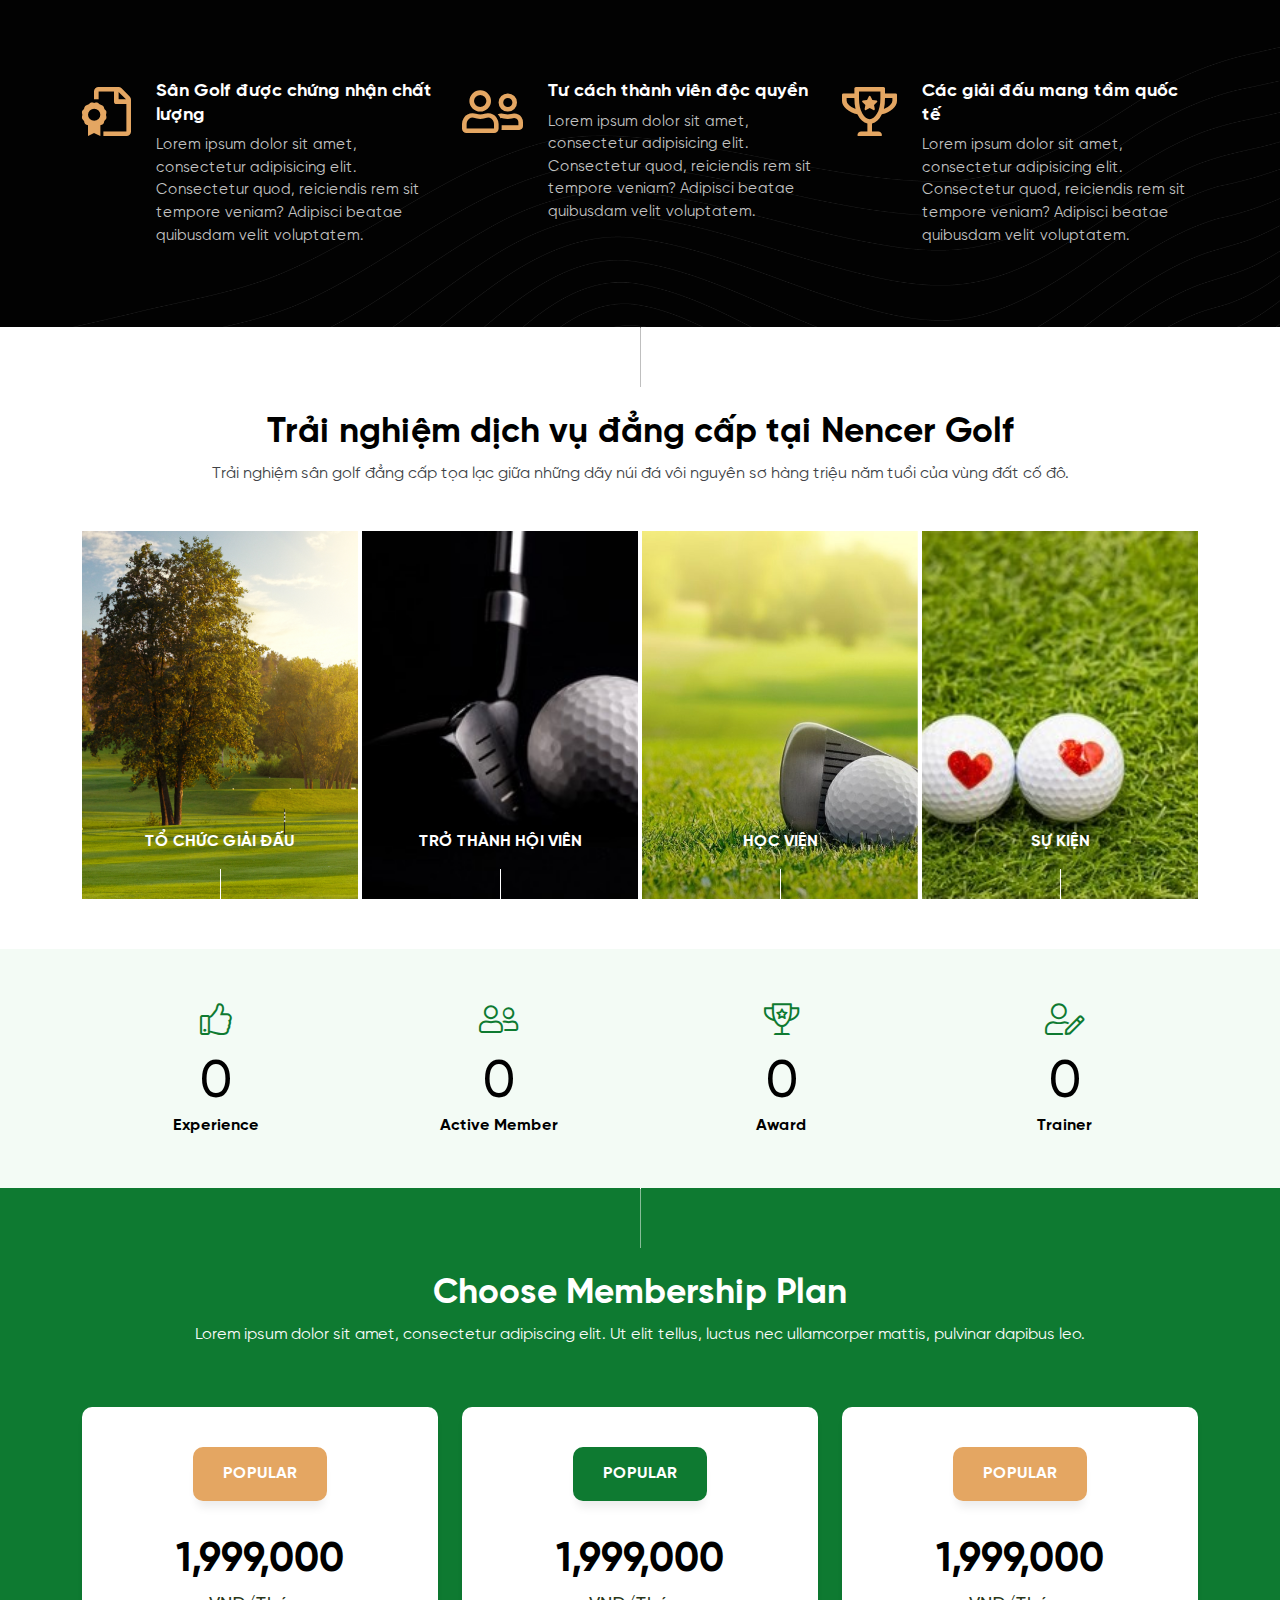
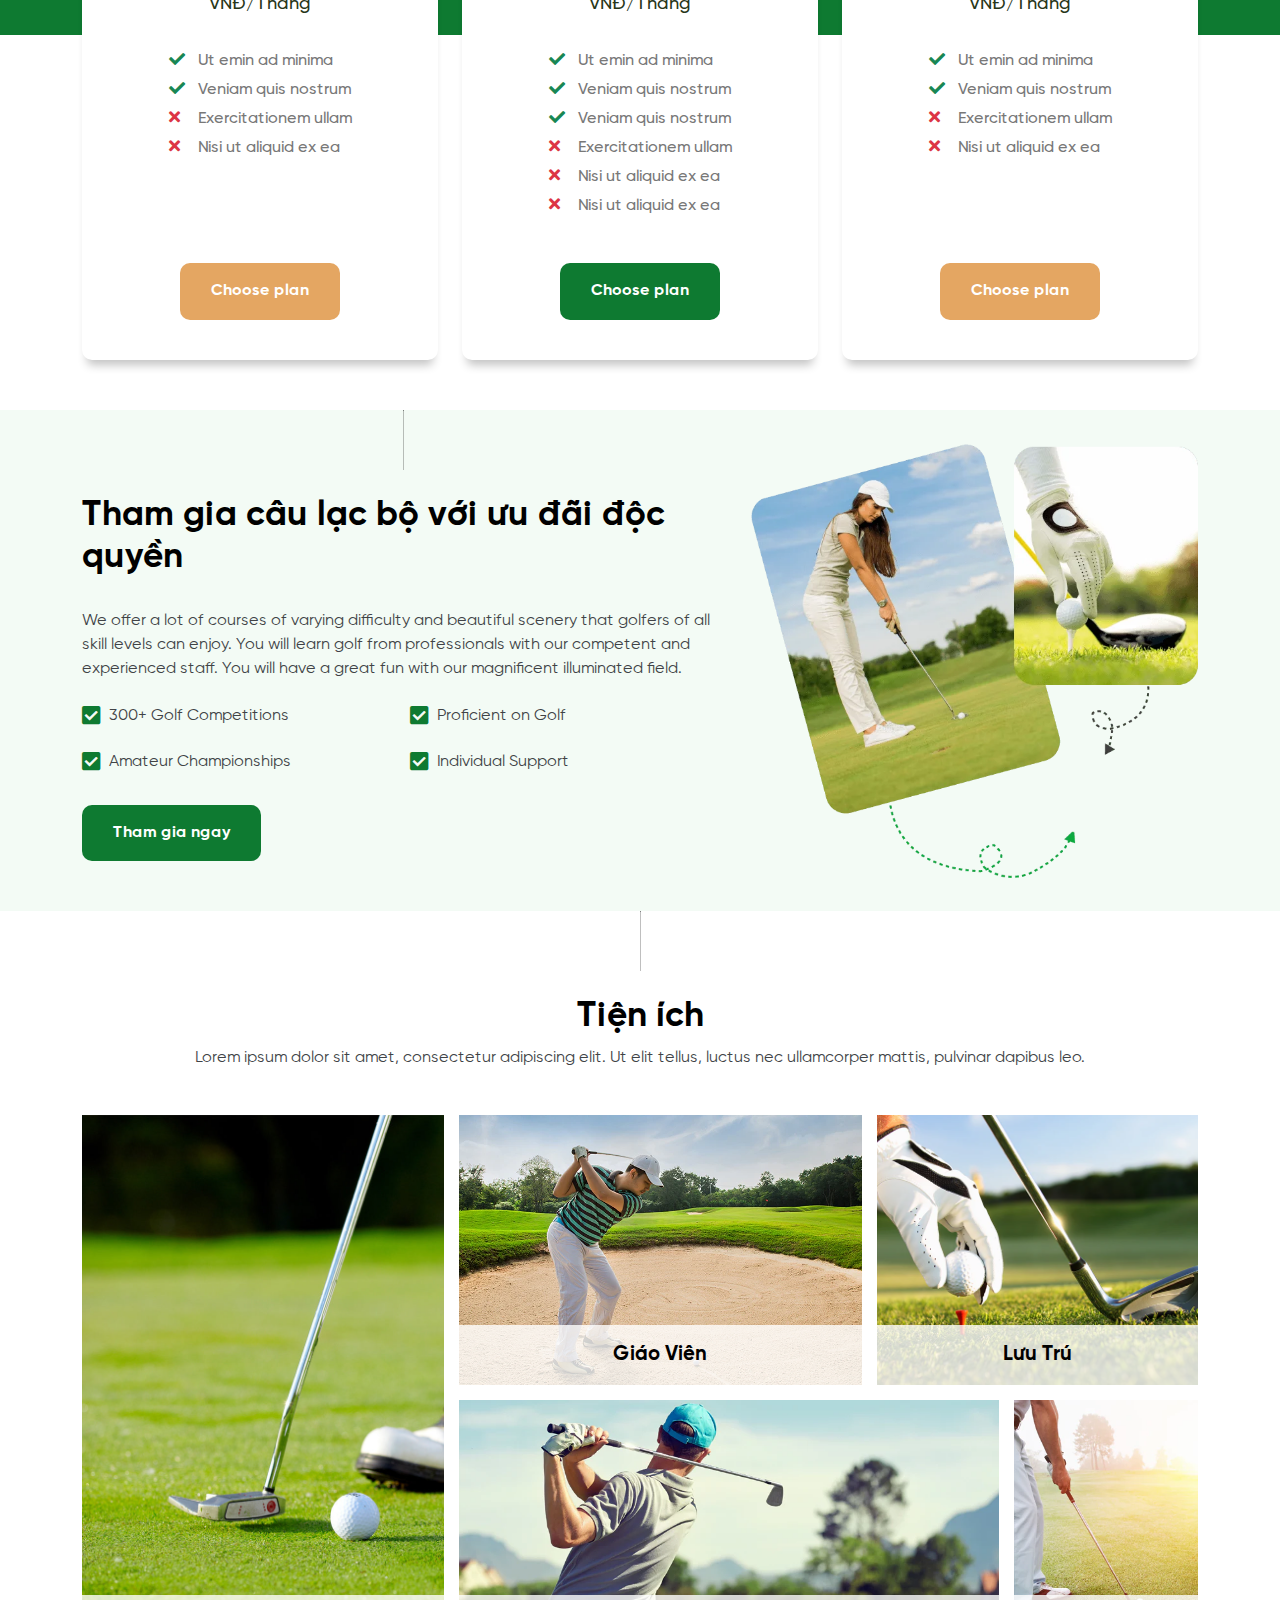
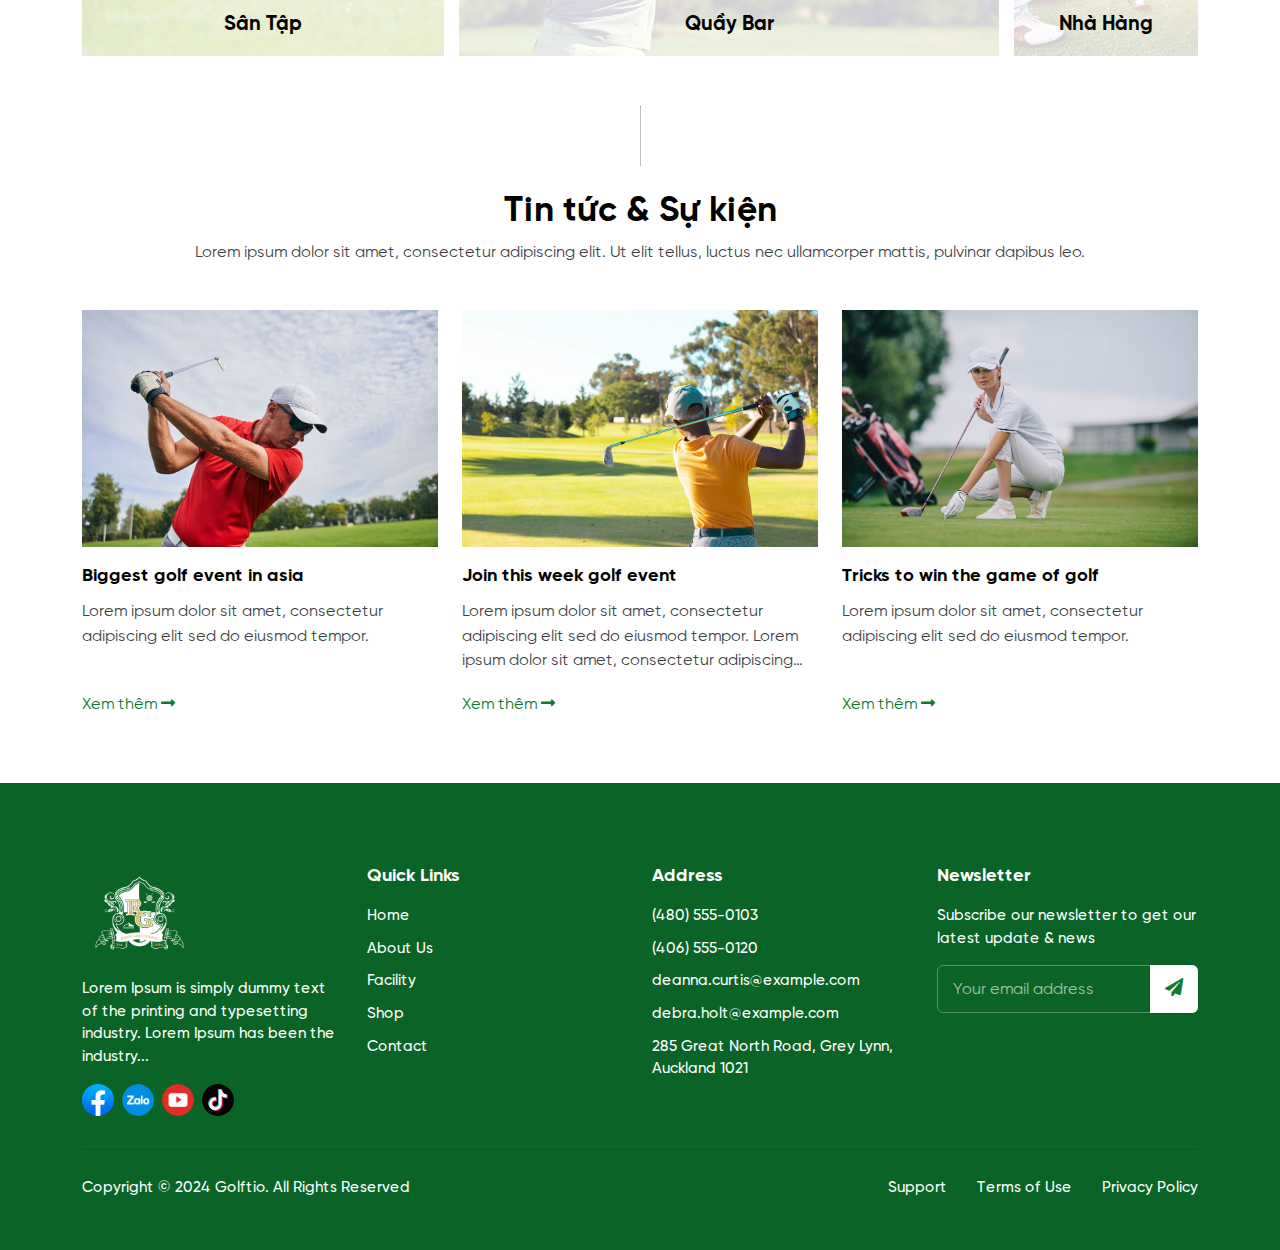
==== index.html @ 0a79659a "Update" ====
<!DOCTYPE html>
<html lang="vi">
<head>
    <meta charset="UTF-8">
    <meta name="viewport"
          content="width=device-width, user-scalable=no, initial-scale=1.0, maximum-scale=1.0, minimum-scale=1.0">

    <title>Template Golf</title>
    <meta name="description" content="Template Golf">
    <meta name="author" content="">

    <meta property="og:title" content="Template Golf">
    <meta property="og:type" content="website">
    <meta property="og:url" content="">
    <meta property="og:description" content="Template Golf">
    <meta property="og:image" content="./assets/images/logo.png">

    <link rel="preconnect" href="https://fonts.googleapis.com">
    <link rel="preconnect" href="https://fonts.gstatic.com" crossorigin>
    <link href="https://fonts.googleapis.com/css2?family=Nunito:ital,wght@0,200..1000;1,200..1000&display=swap"
          rel="stylesheet">

    <link rel="icon" href="./assets/images/favicon.png">
    <link rel="apple-touch-icon" href="./assets/images/favicon.png">
    <link rel="stylesheet" href="./assets/plugins/bootstrap/css/bootstrap.min.css">
    <link rel="stylesheet" href="./assets/plugins/swiper/swiper-bundle.min.css">
    <link rel="stylesheet" href="./assets/plugins/fancybox/fancybox.min.css">
    <link rel="stylesheet" href="./assets/fonts/fontawesome/css/all.min.css">
    <link rel="stylesheet" href="./assets/css/base.css">
    <link rel="stylesheet" href="./assets/css/style.css">
    <link rel="stylesheet" href="./assets/css/responsive.css">

    <style>
        :root {
            --primary-color: #0e7a31;
            --primary-hover: #0b6427;
            --primary-rgb: 14, 122, 49;
            --secondary-color: #E4A662;
            --secondary-hover: #c28440;
            --secondary-rgb: 228, 166, 98;
        }
    </style>
</head>
<body>

<div id="header" class="header">
    <div class="header-top">
    </div>
    <div class="header-overlay" id="header-overlay"></div>
</div>

<div id="main" class="main">
    <div class="section-box position-relative pseudo">
        <div class="container">
            <div class="row g-4 row-cols-lg-3 row-cols-1 row-col-sm-2 justify-content-center">
                <div class="col">
                    <div class="box-item">
                        <div class="box-icon">
                            <i class="far fa-file-certificate"></i>
                        </div>
                        <div class="box-content">
                            <div class="box-title">
                                Sân Golf được chứng nhận chất lượng
                            </div>
                            <div class="box-desc">
                                Lorem ipsum dolor sit amet, consectetur adipisicing elit. Consectetur quod, reiciendis
                                rem sit tempore veniam? Adipisci beatae quibusdam velit voluptatem.
                            </div>
                        </div>
                    </div>
                </div>
                <div class="col">
                    <div class="box-item">
                        <div class="box-icon">
                            <i class="far fa-user-friends"></i>
                        </div>
                        <div class="box-content">
                            <div class="box-title">
                                Tư cách thành viên độc quyền
                            </div>
                            <div class="box-desc">
                                Lorem ipsum dolor sit amet, consectetur adipisicing elit. Consectetur quod, reiciendis
                                rem sit tempore veniam? Adipisci beatae quibusdam velit voluptatem.
                            </div>
                        </div>
                    </div>
                </div>
                <div class="col">
                    <div class="box-item">
                        <div class="box-icon">
                            <i class="far fa-trophy-alt"></i>
                        </div>
                        <div class="box-content">
                            <div class="box-title">
                                Các giải đấu mang tầm quốc tế
                            </div>
                            <div class="box-desc">
                                Lorem ipsum dolor sit amet, consectetur adipisicing elit. Consectetur quod, reiciendis
                                rem sit tempore veniam? Adipisci beatae quibusdam velit voluptatem.
                            </div>
                        </div>
                    </div>
                </div>
            </div>
        </div>
    </div>
    <div class="section-gap section-service">
        <div class="container">
            <div class="section-heading">
                <div class="heading-title">
                    Trải nghiệm dịch vụ đẳng cấp tại Nencer Golf
                </div>
                <div class="heading-desc">
                    Trải nghiệm sân golf đẳng cấp tọa lạc giữa những dãy núi đá vôi nguyên sơ hàng triệu năm tuổi của
                    vùng đất cố đô.
                </div>
            </div>
            <div class="row row-cols-lg-4 g-1">
                <div class="col">
                    <div class="service-box">
                        <div class="ratio ratio-3x4">
                            <div class="service-bg">
                                <img src="./assets/images/service/service-1.png"
                                     class="img-fluid w-100 h-100 object-fit-cover" alt="">
                                <div class="service-title">
                                    TỔ CHỨC GIẢI ĐẤU
                                </div>
                            </div>
                            <div class="service-overlay">
                                <div class="service-title">
                                    TỔ CHỨC GIẢI ĐẤU
                                </div>
                                <div class="service-desc">
                                    <div class="limit">
                                        Lorem ipsum dolor sit amet, consectetur adipisicing elit, sed do eiusmod tempor
                                        incididunt ut labore et dolore magna aliqua. Ut enim ad minim veniam, quis
                                        nostrud
                                        exercitation ullamco laboris nisi ut aliquip Lorem ipsum dolor sit amet,
                                        consectetur
                                        adipisicing elit, sed do eiusmod tempor incididunt ut labore et dolore magna
                                        aliqua.
                                        Ut enim ad minim veniam, quis nostrud exercitation ullamco laboris nisi ut
                                        aliquip
                                    </div>
                                </div>
                                <div class="service-more">
                                    Xem thêm <i class="fal fa-angle-right"></i>
                                </div>
                            </div>
                            <a href="" class="stretched-link"></a>
                        </div>
                    </div>
                </div>
                <div class="col">
                    <div class="service-box">
                        <div class="ratio ratio-3x4">
                            <div class="service-bg">
                                <img src="./assets/images/service/service-2.jpeg"
                                     class="img-fluid w-100 h-100 object-fit-cover" alt="">
                                <div class="service-title">
                                    TRỞ THÀNH HỘI VIÊN
                                </div>
                            </div>
                            <div class="service-overlay">
                                <div class="service-title">
                                    TỔ CHỨC GIẢI ĐẤU
                                </div>
                                <div class="service-desc">
                                    <div class="limit">
                                        Lorem ipsum dolor sit amet, consectetur adipisicing elit, sed do eiusmod tempor
                                        incididunt ut labore et dolore magna aliqua. Ut enim ad minim veniam, quis
                                        nostrud
                                        exercitation ullamco laboris nisi ut aliquip Lorem ipsum dolor sit amet,
                                        consectetur
                                        adipisicing elit, sed do eiusmod tempor incididunt ut labore et dolore magna
                                        aliqua.
                                        Ut enim ad minim veniam, quis nostrud exercitation ullamco laboris nisi ut
                                        aliquip
                                    </div>
                                </div>
                                <div class="service-more">
                                    Xem thêm <i class="fal fa-angle-right"></i>
                                </div>
                            </div>
                            <a href="" class="stretched-link"></a>
                        </div>
                    </div>
                </div>
                <div class="col">
                    <div class="service-box">
                        <div class="ratio ratio-3x4">
                            <div class="service-bg">
                                <img src="./assets/images/service/service-3.png"
                                     class="img-fluid w-100 h-100 object-fit-cover" alt="">
                                <div class="service-title">
                                    HỌC VIỆN
                                </div>
                            </div>
                            <div class="service-overlay">
                                <div class="service-title">
                                    TỔ CHỨC GIẢI ĐẤU
                                </div>
                                <div class="service-desc">
                                    <div class="limit">
                                        Lorem ipsum dolor sit amet, consectetur adipisicing elit, sed do eiusmod tempor
                                        incididunt ut labore et dolore magna aliqua. Ut enim ad minim veniam, quis
                                        nostrud
                                        exercitation ullamco laboris nisi ut aliquip Lorem ipsum dolor sit amet,
                                        consectetur
                                        adipisicing elit, sed do eiusmod tempor incididunt ut labore et dolore magna
                                        aliqua.
                                        Ut enim ad minim veniam, quis nostrud exercitation ullamco laboris nisi ut
                                        aliquip
                                    </div>
                                </div>
                                <div class="service-more">
                                    Xem thêm <i class="fal fa-angle-right"></i>
                                </div>
                            </div>
                            <a href="" class="stretched-link"></a>
                        </div>
                    </div>
                </div>
                <div class="col">
                    <div class="service-box">
                        <div class="ratio ratio-3x4">
                            <div class="service-bg">
                                <img src="./assets/images/service/service-4.jpeg"
                                     class="img-fluid w-100 h-100 object-fit-cover" alt="">
                                <div class="service-title">
                                    SỰ KIỆN
                                </div>
                            </div>
                            <div class="service-overlay">
                                <div class="service-title">
                                    TỔ CHỨC GIẢI ĐẤU
                                </div>
                                <div class="service-desc">
                                    <div class="limit">
                                        Lorem ipsum dolor sit amet, consectetur adipisicing elit, sed do eiusmod tempor
                                        incididunt ut labore et dolore magna aliqua. Ut enim ad minim veniam, quis
                                        nostrud
                                        exercitation ullamco laboris nisi ut aliquip Lorem ipsum dolor sit amet,
                                        consectetur
                                        adipisicing elit, sed do eiusmod tempor incididunt ut labore et dolore magna
                                        aliqua.
                                        Ut enim ad minim veniam, quis nostrud exercitation ullamco laboris nisi ut
                                        aliquip
                                    </div>
                                </div>
                                <div class="service-more">
                                    Xem thêm <i class="fal fa-angle-right"></i>
                                </div>
                            </div>
                            <a href="" class="stretched-link"></a>
                        </div>
                    </div>
                </div>
            </div>
        </div>
    </div>
    <div class="section-counter" id="handleCounter">
        <div class="container">
            <div class="row g-3 row-cols-lg-4">
                <div class="col">
                    <div class="counter-item">
                        <div class="counter-icon">
                            <i class="fal fa-thumbs-up"></i>
                        </div>
                        <div class="counter-number handleCounterItem" data-decor="" data-value="32">
                            0
                        </div>
                        <div class="counter-title">
                            Experience
                        </div>
                    </div>
                </div>
                <div class="col">
                    <div class="counter-item">
                        <div class="counter-icon">
                            <i class="fal fa-user-friends"></i>
                        </div>
                        <div class="counter-number handleCounterItem" data-decor="+" data-value="100">
                            0
                        </div>
                        <div class="counter-title">
                            Active Member
                        </div>
                    </div>
                </div>
                <div class="col">
                    <div class="counter-item">
                        <div class="counter-icon">
                            <i class="fal fa-trophy-alt"></i>
                        </div>
                        <div class="counter-number handleCounterItem" data-decor="+" data-value="86">
                            0
                        </div>
                        <div class="counter-title">
                            Award
                        </div>
                    </div>
                </div>
                <div class="col">
                    <div class="counter-item">
                        <div class="counter-icon">
                            <i class="fal fa-user-edit"></i>
                        </div>
                        <div class="counter-number handleCounterItem" data-decor="+" data-value="86">
                            0
                        </div>
                        <div class="counter-title">
                            Trainer
                        </div>
                    </div>
                </div>
            </div>
        </div>
    </div>
    <div class="section-gap section-plan">
        <div class="container">
            <div class="section-heading">
                <div class="heading-title">
                    Choose Membership Plan
                </div>
                <div class="heading-desc">
                    Lorem ipsum dolor sit amet, consectetur adipiscing elit. Ut elit tellus, luctus nec ullamcorper
                    mattis, pulvinar dapibus leo.
                </div>
            </div>
            <div class="section-plan_inner">
                <div class="row g-4 row-cols-lg-3">
                    <div class="col">
                        <div class="plan-item">
                            <a href="" class="plan-type">
                                Popular
                            </a>
                            <div class="plan-price">
                                <div class="plan-price_value">
                                    1,999,000
                                </div>
                                <div class="plan-price_text">VNĐ/Tháng</div>
                            </div>
                            <div class="plan-desc">
                                <ul>
                                    <li>
                                        <i class="fas fa-check" style="color: var(--bs-success)"></i>
                                        Ut emin ad minima

                                    </li>
                                    <li>
                                        <i class="fas fa-check" style="color: var(--bs-success)"></i>
                                        Veniam quis nostrum

                                    </li>
                                    <li>
                                        <i class="fas fa-times" style="color: var(--bs-danger)"></i>
                                        Exercitationem ullam

                                    </li>
                                    <li>
                                        <i class="fas fa-times" style="color: var(--bs-danger)"></i>
                                        Nisi ut aliquid ex ea

                                    </li>
                                </ul>
                            </div>
                            <div class="plan-button">
                                <a href="" class="button-theme button-theme_secondary button-theme_large">
                                    Choose plan
                                </a>
                            </div>
                        </div>
                    </div>
                    <div class="col">
                        <div class="plan-item plan-item_active">
                            <a href="" class="plan-type">
                                Popular
                            </a>
                            <div class="plan-price">
                                <div class="plan-price_value">
                                    1,999,000
                                </div>
                                <div class="plan-price_text">VNĐ/Tháng</div>
                            </div>
                            <div class="plan-desc">
                                <ul>
                                    <li>
                                        <i class="fas fa-check" style="color: var(--bs-success)"></i>
                                        Ut emin ad minima

                                    </li>
                                    <li>
                                        <i class="fas fa-check" style="color: var(--bs-success)"></i>
                                        Veniam quis nostrum
                                    </li>
                                    <li>
                                        <i class="fas fa-check" style="color: var(--bs-success)"></i>
                                        Veniam quis nostrum
                                    </li>
                                    <li>
                                        <i class="fas fa-times" style="color: var(--bs-danger)"></i>
                                        Exercitationem ullam
                                    </li>
                                    <li>
                                        <i class="fas fa-times" style="color: var(--bs-danger)"></i>
                                        Nisi ut aliquid ex ea
                                    </li>
                                    <li>
                                        <i class="fas fa-times" style="color: var(--bs-danger)"></i>
                                        Nisi ut aliquid ex ea
                                    </li>
                                </ul>
                            </div>
                            <div class="plan-button">
                                <a href="" class="button-theme button-theme_primary button-theme_large">
                                    Choose plan
                                </a>
                            </div>
                        </div>
                    </div>
                    <div class="col">
                        <div class="plan-item">
                            <a href="" class="plan-type">
                                Popular
                            </a>
                            <div class="plan-price">
                                <div class="plan-price_value">
                                    1,999,000
                                </div>
                                <div class="plan-price_text">VNĐ/Tháng</div>
                            </div>
                            <div class="plan-desc">
                                <ul>
                                    <li>
                                        <i class="fas fa-check" style="color: var(--bs-success)"></i>
                                        Ut emin ad minima

                                    </li>
                                    <li>
                                        <i class="fas fa-check" style="color: var(--bs-success)"></i>
                                        Veniam quis nostrum

                                    </li>
                                    <li>
                                        <i class="fas fa-times" style="color: var(--bs-danger)"></i>
                                        Exercitationem ullam

                                    </li>
                                    <li>
                                        <i class="fas fa-times" style="color: var(--bs-danger)"></i>
                                        Nisi ut aliquid ex ea

                                    </li>
                                </ul>
                            </div>
                            <div class="plan-button">
                                <a href="" class="button-theme button-theme_secondary button-theme_large">
                                    Choose plan
                                </a>
                            </div>
                        </div>
                    </div>
                </div>
            </div>
        </div>
    </div>
    <div class="section-gap section-introduction">
        <div class="container">
            <div class="row">
                <div class="col-lg-7">
                    <div class="section-gap">
                        <div class="section-heading">
                            <div class="heading-title">
                                Tham gia câu lạc bộ với ưu đãi độc quyền
                            </div>
                            <div class="heading-desc">
                                <p>
                                    We offer a lot of courses of varying difficulty and beautiful scenery that golfers
                                    of all skill levels can enjoy. You will learn golf from professionals with our
                                    competent and experienced staff. You will have a great fun with our magnificent
                                    illuminated field.
                                </p>
                                <ul>
                                    <li>
                                        300+ Golf Competitions
                                    </li>
                                    <li>
                                        Proficient on Golf
                                    </li>
                                    <li>
                                        Amateur Championships
                                    </li>
                                    <li>
                                        Individual Support
                                    </li>
                                </ul>
                            </div>
                            <div class="heading-button">
                                <a href="" class="button-theme button-theme_primary button-theme_large">
                                    Tham gia ngay
                                </a>
                            </div>
                        </div>
                    </div>
                </div>
                <div class="col-lg-5 mt-lg-4 align-self-center">
                    <div class="introduction-image pb-4">
                        <img src="./assets/images/introduction-image.webp" class="img-fluid w-100" alt="">
                    </div>
                </div>
            </div>
        </div>
    </div>
    <div class="section-gap section-utilities">
        <div class="container">
            <div class="section-heading">
                <div class="heading-title">
                    Tiện ích
                </div>
                <div class="heading-desc">
                    Lorem ipsum dolor sit amet, consectetur adipiscing elit. Ut elit tellus, luctus nec ullamcorper
                    mattis, pulvinar dapibus leo.
                </div>
            </div>
            <div class="utilities-grid">
                <div class="utilities-item">
                    <img src="./assets/images/utilities/utilities-1.jpg"
                         class="w-100 h-100 object-fit-cover transition-default"
                         alt="">
                    <div class="utilities-title">
                        Sân Tập
                    </div>
                    <a href="" class="stretched-link"></a>
                </div>
                <div class="utilities-item">
                    <img src="./assets/images/utilities/utilities-2.webp"
                         class="w-100 h-100 object-fit-cover transition-default"
                         alt="">
                    <div class="utilities-title">
                        Giáo Viên
                    </div>
                    <a href="" class="stretched-link"></a>
                </div>
                <div class="utilities-item">
                    <img src="./assets/images/utilities/utilities-3.webp"
                         class="w-100 h-100 object-fit-cover transition-default"
                         alt="">
                    <div class="utilities-title">
                        Lưu Trú
                    </div>
                    <a href="" class="stretched-link"></a>
                </div>
                <div class="utilities-item">
                    <img src="./assets/images/utilities/utilities-4.webp"
                         class="w-100 h-100 object-fit-cover transition-default"
                         alt="">
                    <div class="utilities-title">
                        Quầy Bar
                    </div>
                    <a href="" class="stretched-link"></a>
                </div>
                <div class="utilities-item">
                    <img src="./assets/images/utilities/utilities-5.webp"
                         class="w-100 h-100 object-fit-cover transition-default"
                         alt="">
                    <div class="utilities-title">
                        Nhà Hàng
                    </div>
                    <a href="" class="stretched-link"></a>
                </div>
            </div>
        </div>
    </div>
    <div class="section-gap section-articles">
        <div class="container">
            <div class="section-heading">
                <div class="heading-title">
                    Tin tức & Sự kiện
                </div>
                <div class="heading-desc">
                    Lorem ipsum dolor sit amet, consectetur adipiscing elit. Ut elit tellus, luctus nec ullamcorper
                    mattis, pulvinar dapibus leo.
                </div>
            </div>
            <div class="row row-cols-lg-3 g-4">
                <div class="col">
                    <div class="article-card card border-0 rounded-0 bg-white">
                        <div class="card-header p-0 bg-white rounded-0 border-0 position-relative">
                            <div class="ratio ratio-3x2">
                                <img src="./assets/images/articles/articles-1.jpg" class="img-fluid transition-default"
                                     alt="">
                            </div>
                            <a href="" class="stretched-link"></a>
                        </div>
                        <div class="card-body px-0">
                            <div class="card-title">
                                <a href="" class="limit">
                                    Biggest golf event in asia
                                </a>
                            </div>
                            <div class="card-desc limit">
                                Lorem ipsum dolor sit amet, consectetur adipiscing elit sed do eiusmod tempor.
                            </div>
                            <div class="card-link">
                                <a href="">
                                    Xem thêm <i class="fas fa-long-arrow-alt-right"></i>
                                </a>
                            </div>
                        </div>
                    </div>
                </div>
                <div class="col">
                    <div class="article-card card border-0 rounded-0 bg-white">
                        <div class="card-header p-0 bg-white rounded-0 border-0 position-relative">
                            <div class="ratio ratio-3x2">
                                <img src="./assets/images/articles/articles-2.jpg" class="img-fluid transition-default"
                                     alt="">
                            </div>
                            <a href="" class="stretched-link"></a>
                        </div>
                        <div class="card-body px-0">
                            <div class="card-title">
                                <a href="" class="limit">
                                    Join this week golf event
                                </a>
                            </div>
                            <div class="card-desc limit">
                                Lorem ipsum dolor sit amet, consectetur adipiscing elit sed do eiusmod tempor.
                                Lorem ipsum dolor sit amet, consectetur adipiscing elit sed do eiusmod tempor.
                                Lorem ipsum dolor sit amet, consectetur adipiscing elit sed do eiusmod tempor.
                            </div>
                            <div class="card-link">
                                <a href="">
                                    Xem thêm <i class="fas fa-long-arrow-alt-right"></i>
                                </a>
                            </div>
                        </div>
                    </div>
                </div>
                <div class="col">
                    <div class="article-card card border-0 rounded-0 bg-white">
                        <div class="card-header p-0 bg-white rounded-0 border-0 position-relative">
                            <div class="ratio ratio-3x2">
                                <img src="./assets/images/articles/articles-3.jpg" class="img-fluid transition-default"
                                     alt="">
                            </div>
                            <a href="" class="stretched-link"></a>
                        </div>
                        <div class="card-body px-0">
                            <div class="card-title">
                                <a href="" class="limit">
                                    Tricks to win the game of golf
                                </a>
                            </div>
                            <div class="card-desc limit">
                                Lorem ipsum dolor sit amet, consectetur adipiscing elit sed do eiusmod tempor.
                            </div>
                            <div class="card-link">
                                <a href="">
                                    Xem thêm <i class="fas fa-long-arrow-alt-right"></i>
                                </a>
                            </div>
                        </div>
                    </div>
                </div>
            </div>
        </div>
    </div>
</div>

<footer id="footer" class="footer">
    <div class="container">
        <div class="footer-top">
            <div class="row g-4">
                <div class="col-lg-3">
                    <div class="footer-item">
                        <div class="footer-logo">
                            <a href="" class="d-inline-flex align-middle">
                                <img src="./assets/images/logo.png" height="100" class="mw-100" alt="">
                            </a>
                        </div>
                        <div class="footer-text">
                            Lorem Ipsum is simply dummy text of the printing and typesetting industry. Lorem Ipsum has
                            been the industry...
                        </div>
                        <div class="footer-social">
                            <a href="" class="footer-social_item">
                                <img src="./assets/images/social/facebook.png" class="rounded-circle img-fluid" alt="">
                            </a>
                            <a href="" class="footer-social_item">
                                <img src="./assets/images/social/zalo.png" class="rounded-circle img-fluid" alt="">
                            </a>
                            <a href="" class="footer-social_item">
                                <img src="./assets/images/social/youtube.png" class="rounded-circle img-fluid" alt="">
                            </a>
                            <a href="" class="footer-social_item">
                                <img src="./assets/images/social/tiktok.png" class="rounded-circle img-fluid" alt="">
                            </a>
                        </div>
                    </div>
                </div>
                <div class="col-lg-3">
                    <div class="footer-item">
                        <div class="footer-title">
                            Quick Links
                        </div>
                        <div class="footer-link">
                            <a href="" class="footer-link_item d-inline-flex align-middle">
                                Home
                            </a>
                            <a href="" class="footer-link_item d-inline-flex align-middle">
                                About Us
                            </a>
                            <a href="" class="footer-link_item d-inline-flex align-middle">
                                Facility
                            </a>
                            <a href="" class="footer-link_item d-inline-flex align-middle">
                                Shop
                            </a>
                            <a href="" class="footer-link_item d-inline-flex align-middle">
                                Contact
                            </a>
                        </div>
                    </div>
                </div>
                <div class="col-lg-3">
                    <div class="footer-item">
                        <div class="footer-title">
                            Address
                        </div>
                        <div class="footer-link">
                            <a href="" class="footer-link_item d-inline-flex align-middle">
                                (480) 555-0103
                            </a>
                            <a href="" class="footer-link_item d-inline-flex align-middle">
                                (406) 555-0120
                            </a>
                            <a href="" class="footer-link_item d-inline-flex align-middle">
                                deanna.curtis@example.com
                            </a>
                            <a href="" class="footer-link_item d-inline-flex align-middle">
                                debra.holt@example.com
                            </a>
                            <a href="" class="footer-link_item d-inline-flex align-middle">
                                285 Great North Road, Grey Lynn, Auckland 1021
                            </a>
                        </div>
                    </div>
                </div>
                <div class="col-lg-3">
                    <div class="footer-item">
                        <div class="footer-title">
                            Newsletter
                        </div>
                        <div class="footer-text">
                            Subscribe our newsletter to get our latest update & news
                        </div>
                        <div class="footer-form">
                            <form action="">
                                <div class="footer-form_inner">
                                    <input type="email" placeholder="Your email address" class="form-control">
                                    <button type="submit">
                                        <i class="fas fa-paper-plane"></i>
                                    </button>
                                </div>
                            </form>
                        </div>
                    </div>
                </div>
            </div>
        </div>
        <div class="footer-bottom">
            <div class="row g-4">
                <div class="col-lg-5">
                    <div class="footer-copyright">
                        Copyright © 2024 Golftio. All Rights Reserved
                    </div>
                </div>
                <div class="col-lg-7">
                    <div class="footer-link">
                        <a href="" class="footer-link_item d-inline-flex align-middle">
                            Support
                        </a>
                        <a href="" class="footer-link_item d-inline-flex align-middle">
                            Terms of Use
                        </a>
                        <a href="" class="footer-link_item d-inline-flex align-middle">
                            Privacy Policy
                        </a>
                    </div>
                </div>
            </div>
        </div>
    </div>
</footer>

<script type="text/javascript" src="./assets/plugins/jquery.min.js"></script>
<script type="text/javascript"
        src="./assets/plugins/bootstrap/js/bootstrap.bundle.min.js"></script>
<script type="text/javascript" src="./assets/plugins/swiper/swiper-bundle.min.js"></script>
<script type="text/javascript" src="./assets/plugins/fancybox/fancybox.min.js"></script>
<script type="text/javascript" src="./assets/js/app.js"></script>
</body>
</html>
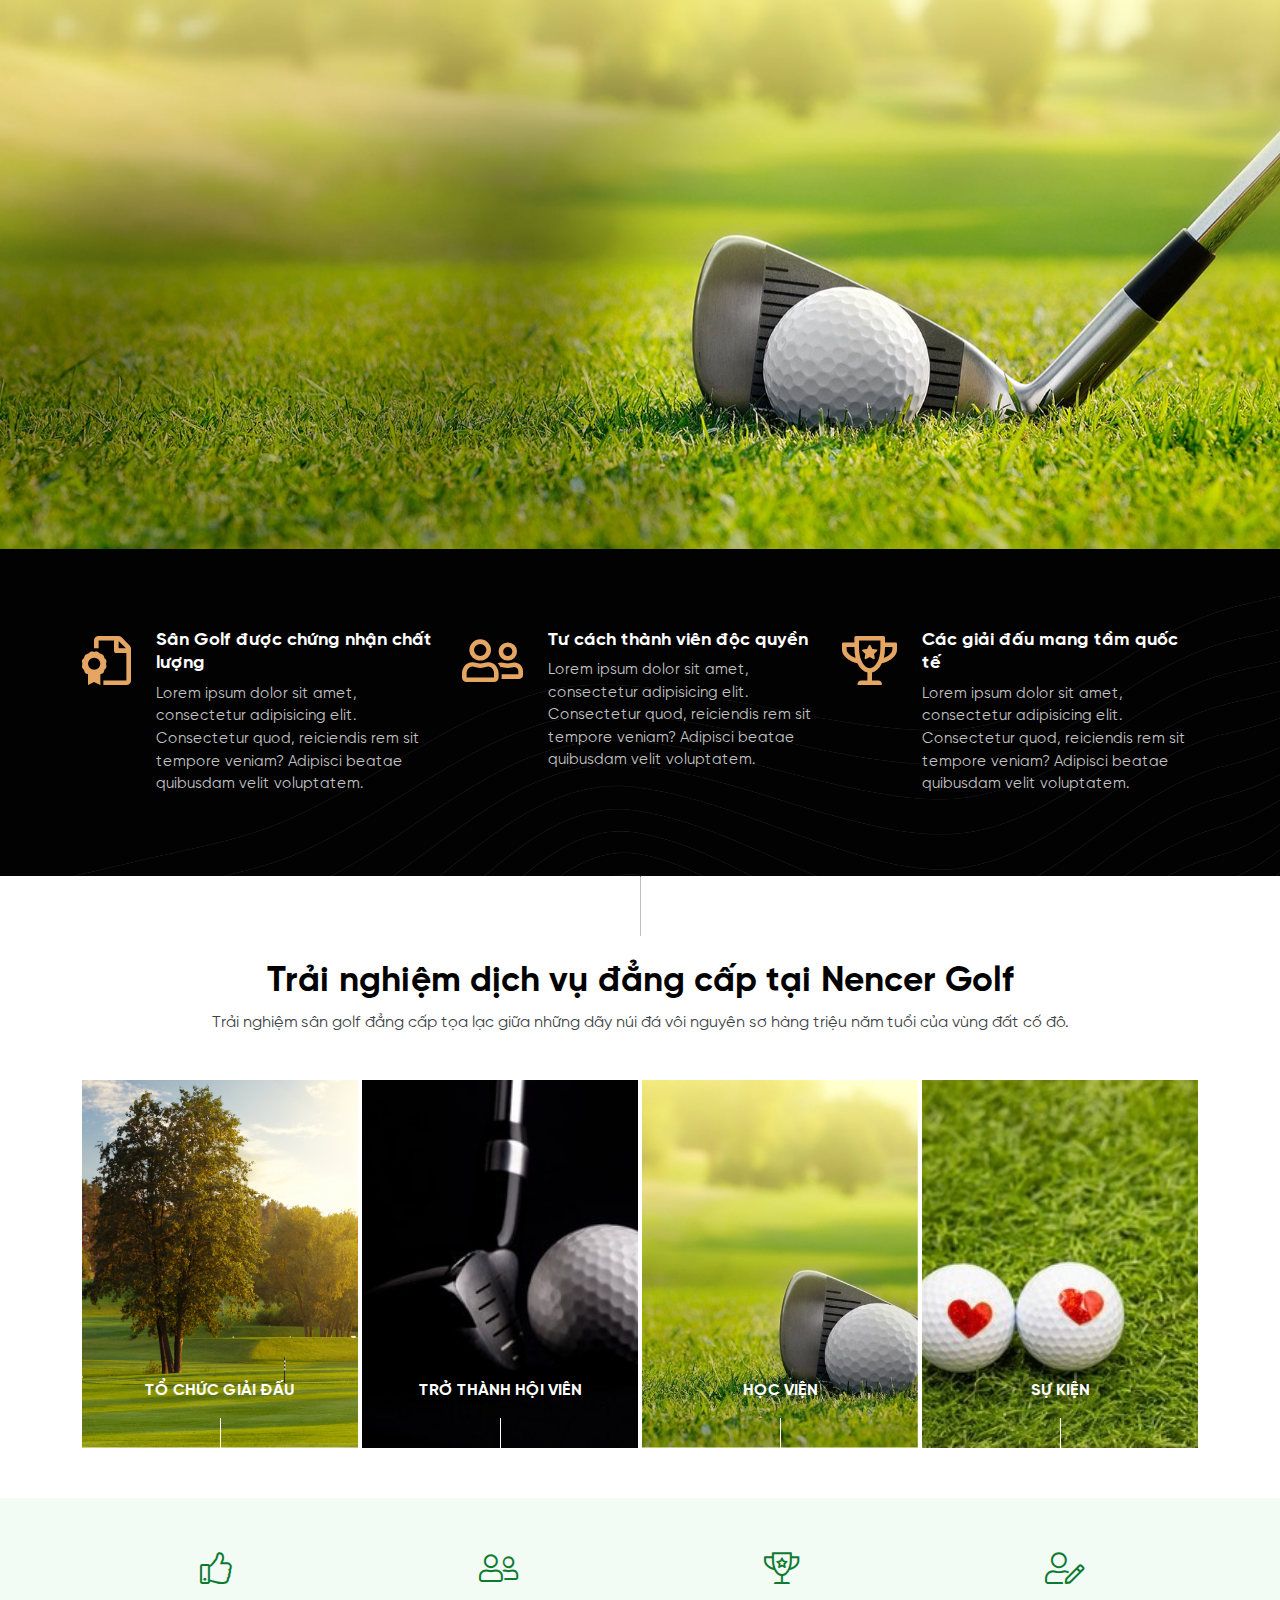
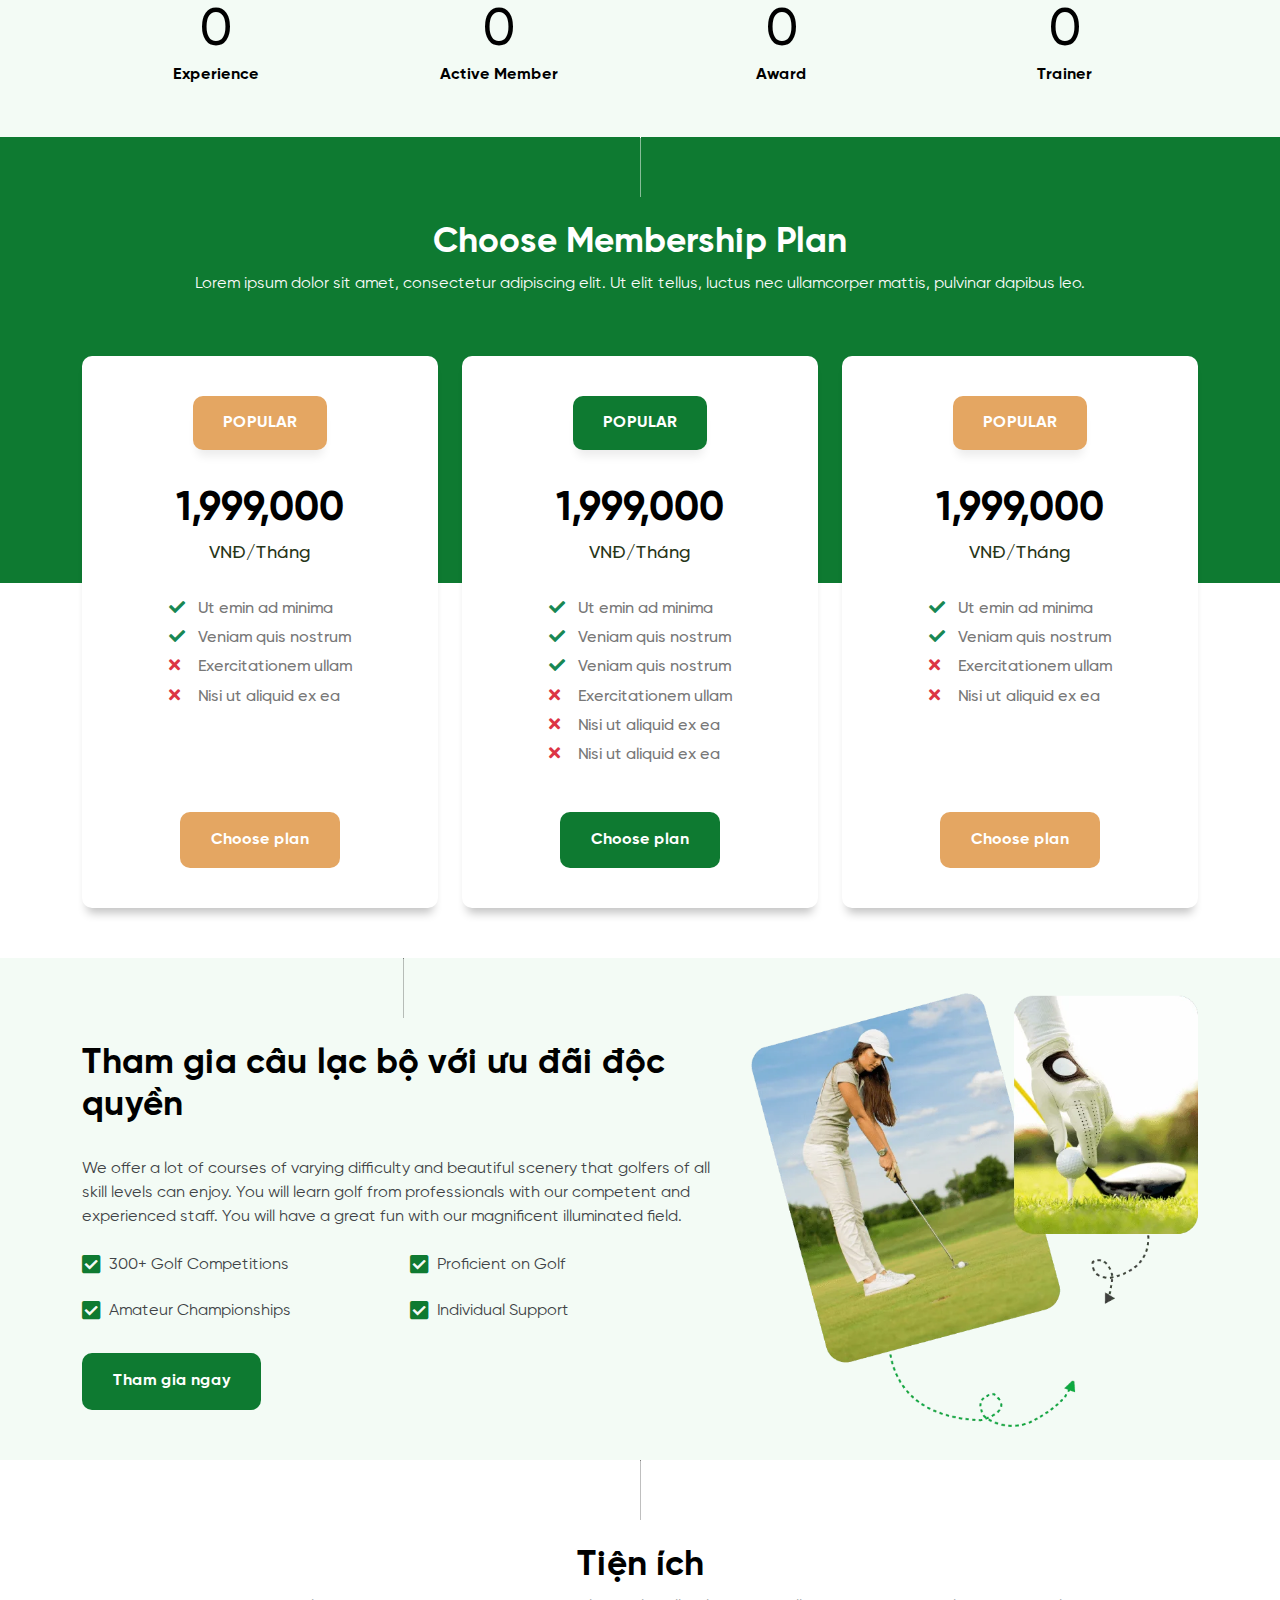
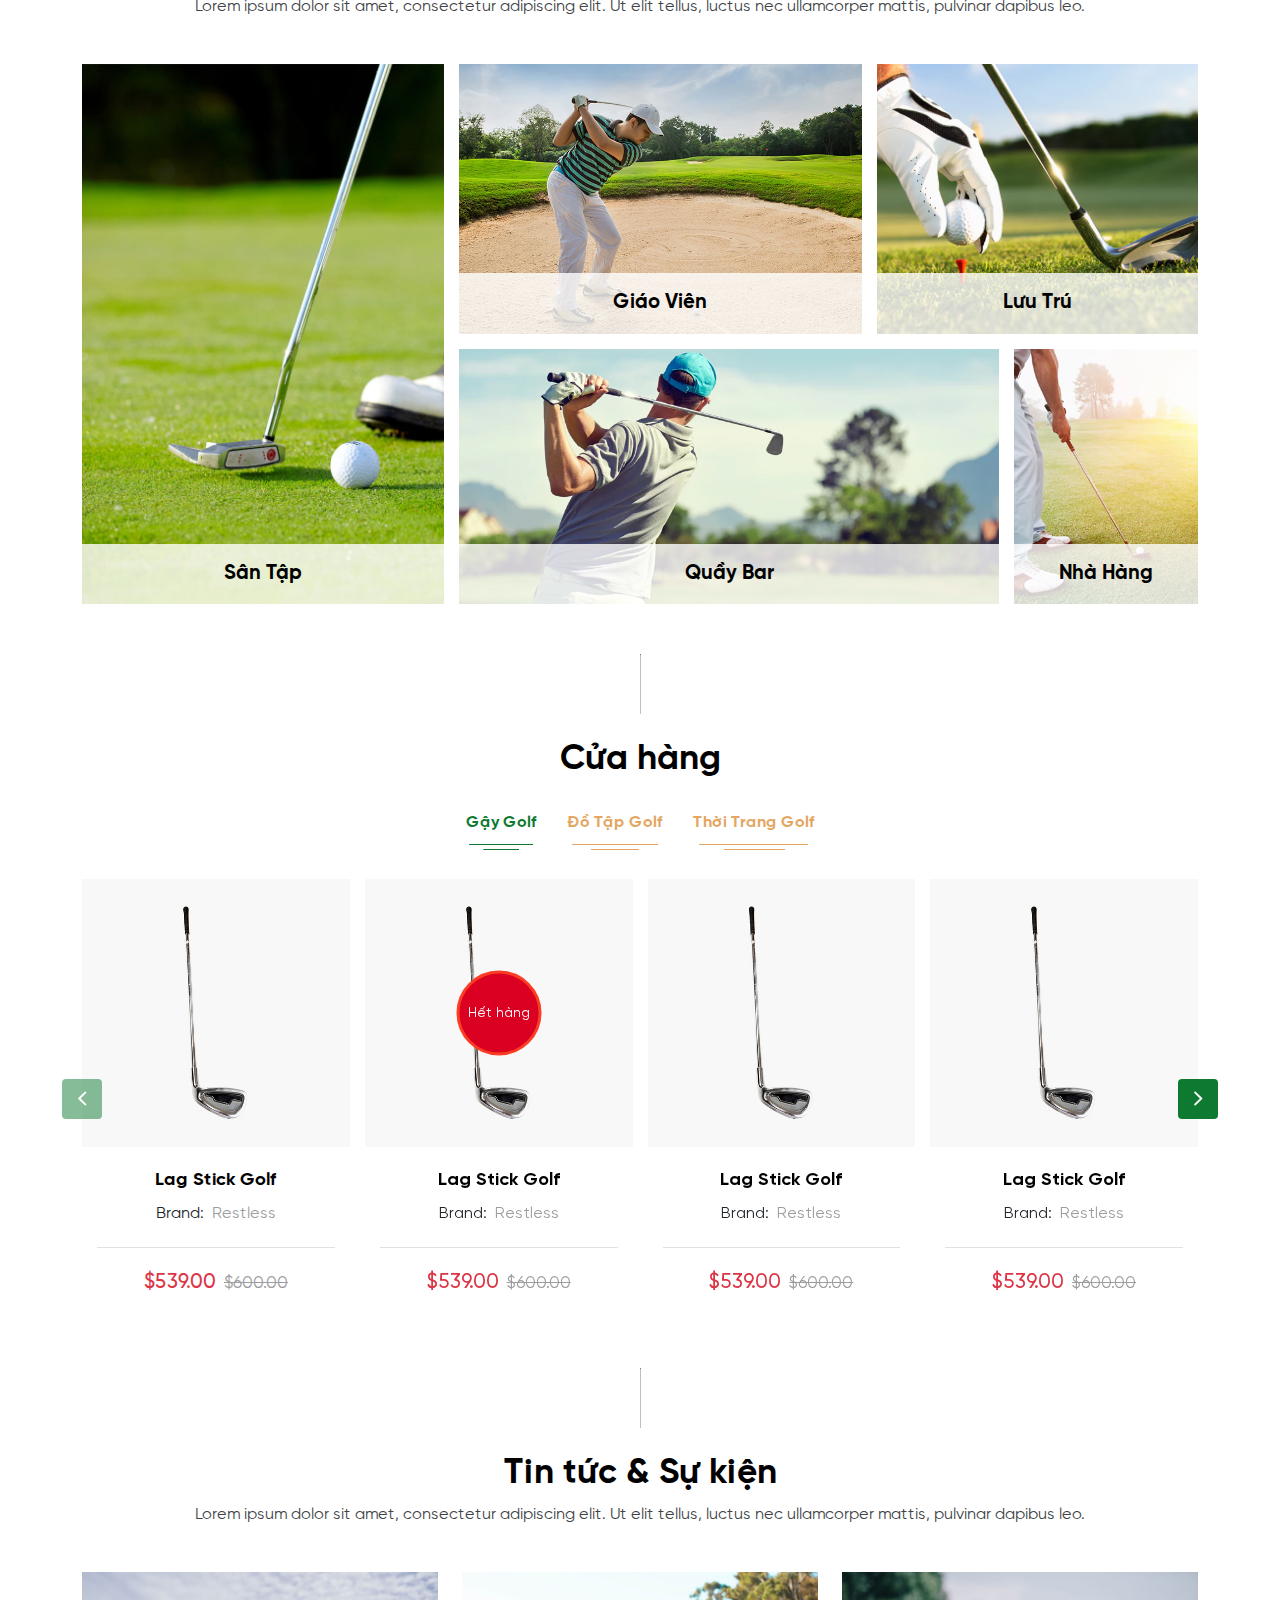
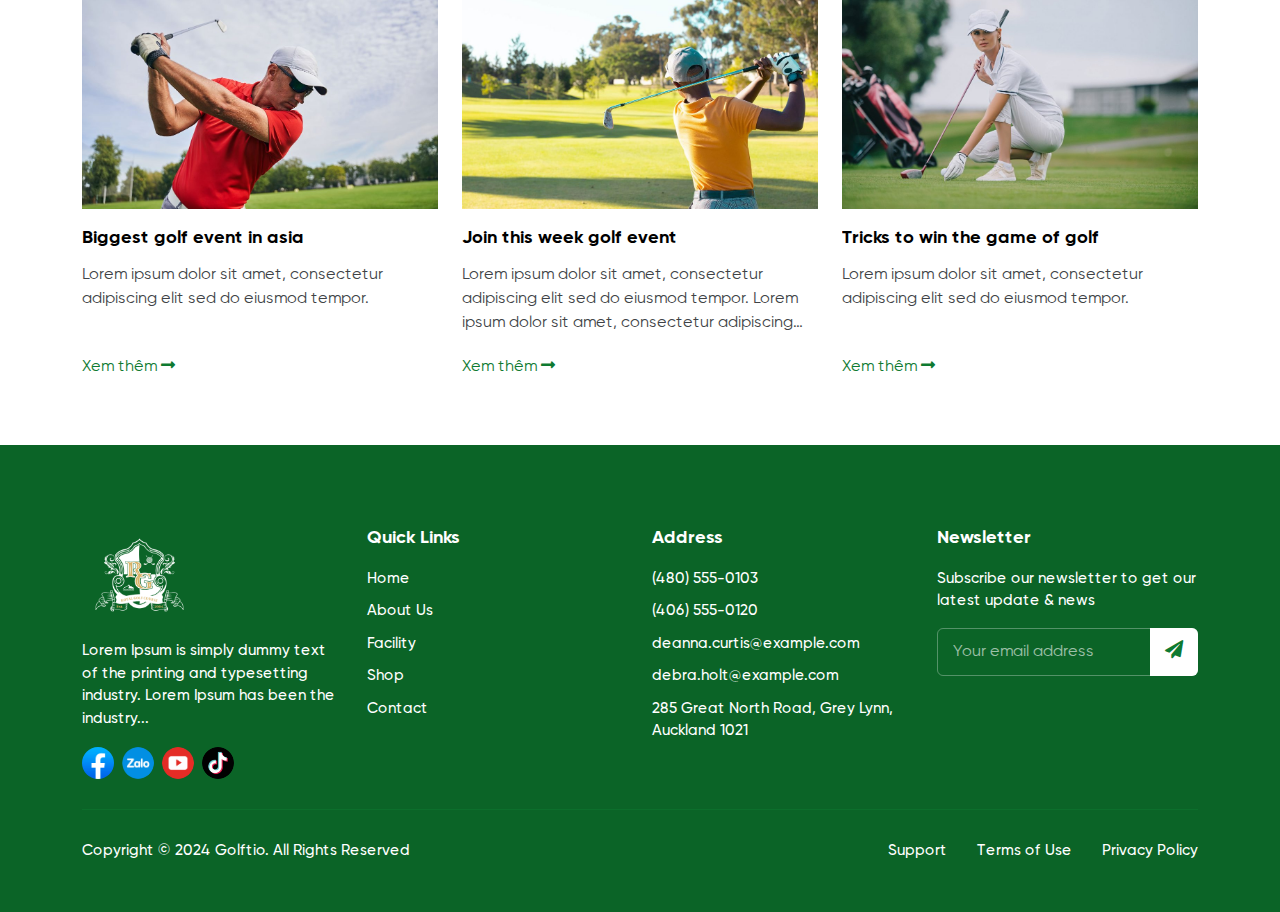
==== commit 2c87cb66: "Update" ====
--- a/index.html
+++ b/index.html
@@ -1,799 +1,2190 @@
 <!DOCTYPE html>
 <html lang="vi">
 <head>
-    <meta charset="UTF-8">
-    <meta name="viewport"
-          content="width=device-width, user-scalable=no, initial-scale=1.0, maximum-scale=1.0, minimum-scale=1.0">
+	<meta charset="UTF-8">
+	<meta name="viewport"
+	      content="width=device-width, user-scalable=no, initial-scale=1.0, maximum-scale=1.0, minimum-scale=1.0">
 
-    <title>Template Golf</title>
-    <meta name="description" content="Template Golf">
-    <meta name="author" content="">
+	<title>Template Golf</title>
+	<meta name="description" content="Template Golf">
+	<meta name="author" content="">
 
-    <meta property="og:title" content="Template Golf">
-    <meta property="og:type" content="website">
-    <meta property="og:url" content="">
-    <meta property="og:description" content="Template Golf">
-    <meta property="og:image" content="./assets/images/logo.png">
+	<meta property="og:title" content="Template Golf">
+	<meta property="og:type" content="website">
+	<meta property="og:url" content="">
+	<meta property="og:description" content="Template Golf">
+	<meta property="og:image" content="./assets/images/logo.png">
 
-    <link rel="preconnect" href="https://fonts.googleapis.com">
-    <link rel="preconnect" href="https://fonts.gstatic.com" crossorigin>
-    <link href="https://fonts.googleapis.com/css2?family=Nunito:ital,wght@0,200..1000;1,200..1000&display=swap"
-          rel="stylesheet">
+	<link rel="preconnect" href="https://fonts.googleapis.com">
+	<link rel="preconnect" href="https://fonts.gstatic.com" crossorigin>
+	<link href="https://fonts.googleapis.com/css2?family=Nunito:ital,wght@0,200..1000;1,200..1000&display=swap"
+	      rel="stylesheet">
 
-    <link rel="icon" href="./assets/images/favicon.png">
-    <link rel="apple-touch-icon" href="./assets/images/favicon.png">
-    <link rel="stylesheet" href="./assets/plugins/bootstrap/css/bootstrap.min.css">
-    <link rel="stylesheet" href="./assets/plugins/swiper/swiper-bundle.min.css">
-    <link rel="stylesheet" href="./assets/plugins/fancybox/fancybox.min.css">
-    <link rel="stylesheet" href="./assets/fonts/fontawesome/css/all.min.css">
-    <link rel="stylesheet" href="./assets/css/base.css">
-    <link rel="stylesheet" href="./assets/css/style.css">
-    <link rel="stylesheet" href="./assets/css/responsive.css">
+	<link rel="icon" href="./assets/images/favicon.png">
+	<link rel="apple-touch-icon" href="./assets/images/favicon.png">
+	<link rel="stylesheet" href="./assets/plugins/bootstrap/css/bootstrap.min.css">
+	<link rel="stylesheet" href="./assets/plugins/swiper/swiper-bundle.min.css">
+	<link rel="stylesheet" href="./assets/plugins/fancybox/fancybox.min.css">
+	<link rel="stylesheet" href="./assets/fonts/fontawesome/css/all.min.css">
+	<link rel="stylesheet" href="./assets/css/base.css">
+	<link rel="stylesheet" href="./assets/css/style.css">
+	<link rel="stylesheet" href="./assets/css/responsive.css">
 
-    <style>
-        :root {
-            --primary-color: #0e7a31;
-            --primary-hover: #0b6427;
-            --primary-rgb: 14, 122, 49;
-            --secondary-color: #E4A662;
-            --secondary-hover: #c28440;
-            --secondary-rgb: 228, 166, 98;
-        }
-    </style>
+	<style>
+		:root {
+			--primary-color: #0e7a31;
+			--primary-hover: #0b6427;
+			--primary-rgb: 14, 122, 49;
+			--secondary-color: #E4A662;
+			--secondary-hover: #c28440;
+			--secondary-rgb: 228, 166, 98;
+		}
+	</style>
 </head>
 <body>
 
 <div id="header" class="header">
-    <div class="header-top">
-    </div>
-    <div class="header-overlay" id="header-overlay"></div>
+	<div class="header-top">
+	</div>
+	<div class="header-overlay" id="header-overlay"></div>
 </div>
 
 <div id="main" class="main">
-    <div class="section-box position-relative pseudo">
-        <div class="container">
-            <div class="row g-4 row-cols-lg-3 row-cols-1 row-col-sm-2 justify-content-center">
-                <div class="col">
-                    <div class="box-item">
-                        <div class="box-icon">
-                            <i class="far fa-file-certificate"></i>
-                        </div>
-                        <div class="box-content">
-                            <div class="box-title">
-                                Sân Golf được chứng nhận chất lượng
-                            </div>
-                            <div class="box-desc">
-                                Lorem ipsum dolor sit amet, consectetur adipisicing elit. Consectetur quod, reiciendis
-                                rem sit tempore veniam? Adipisci beatae quibusdam velit voluptatem.
-                            </div>
-                        </div>
-                    </div>
-                </div>
-                <div class="col">
-                    <div class="box-item">
-                        <div class="box-icon">
-                            <i class="far fa-user-friends"></i>
-                        </div>
-                        <div class="box-content">
-                            <div class="box-title">
-                                Tư cách thành viên độc quyền
-                            </div>
-                            <div class="box-desc">
-                                Lorem ipsum dolor sit amet, consectetur adipisicing elit. Consectetur quod, reiciendis
-                                rem sit tempore veniam? Adipisci beatae quibusdam velit voluptatem.
-                            </div>
-                        </div>
-                    </div>
-                </div>
-                <div class="col">
-                    <div class="box-item">
-                        <div class="box-icon">
-                            <i class="far fa-trophy-alt"></i>
-                        </div>
-                        <div class="box-content">
-                            <div class="box-title">
-                                Các giải đấu mang tầm quốc tế
-                            </div>
-                            <div class="box-desc">
-                                Lorem ipsum dolor sit amet, consectetur adipisicing elit. Consectetur quod, reiciendis
-                                rem sit tempore veniam? Adipisci beatae quibusdam velit voluptatem.
-                            </div>
-                        </div>
-                    </div>
-                </div>
-            </div>
-        </div>
-    </div>
-    <div class="section-gap section-service">
-        <div class="container">
-            <div class="section-heading">
-                <div class="heading-title">
-                    Trải nghiệm dịch vụ đẳng cấp tại Nencer Golf
-                </div>
-                <div class="heading-desc">
-                    Trải nghiệm sân golf đẳng cấp tọa lạc giữa những dãy núi đá vôi nguyên sơ hàng triệu năm tuổi của
-                    vùng đất cố đô.
-                </div>
-            </div>
-            <div class="row row-cols-lg-4 g-1">
-                <div class="col">
-                    <div class="service-box">
-                        <div class="ratio ratio-3x4">
-                            <div class="service-bg">
-                                <img src="./assets/images/service/service-1.png"
-                                     class="img-fluid w-100 h-100 object-fit-cover" alt="">
-                                <div class="service-title">
-                                    TỔ CHỨC GIẢI ĐẤU
-                                </div>
-                            </div>
-                            <div class="service-overlay">
-                                <div class="service-title">
-                                    TỔ CHỨC GIẢI ĐẤU
-                                </div>
-                                <div class="service-desc">
-                                    <div class="limit">
-                                        Lorem ipsum dolor sit amet, consectetur adipisicing elit, sed do eiusmod tempor
-                                        incididunt ut labore et dolore magna aliqua. Ut enim ad minim veniam, quis
-                                        nostrud
-                                        exercitation ullamco laboris nisi ut aliquip Lorem ipsum dolor sit amet,
-                                        consectetur
-                                        adipisicing elit, sed do eiusmod tempor incididunt ut labore et dolore magna
-                                        aliqua.
-                                        Ut enim ad minim veniam, quis nostrud exercitation ullamco laboris nisi ut
-                                        aliquip
-                                    </div>
-                                </div>
-                                <div class="service-more">
-                                    Xem thêm <i class="fal fa-angle-right"></i>
-                                </div>
-                            </div>
-                            <a href="" class="stretched-link"></a>
-                        </div>
-                    </div>
-                </div>
-                <div class="col">
-                    <div class="service-box">
-                        <div class="ratio ratio-3x4">
-                            <div class="service-bg">
-                                <img src="./assets/images/service/service-2.jpeg"
-                                     class="img-fluid w-100 h-100 object-fit-cover" alt="">
-                                <div class="service-title">
-                                    TRỞ THÀNH HỘI VIÊN
-                                </div>
-                            </div>
-                            <div class="service-overlay">
-                                <div class="service-title">
-                                    TỔ CHỨC GIẢI ĐẤU
-                                </div>
-                                <div class="service-desc">
-                                    <div class="limit">
-                                        Lorem ipsum dolor sit amet, consectetur adipisicing elit, sed do eiusmod tempor
-                                        incididunt ut labore et dolore magna aliqua. Ut enim ad minim veniam, quis
-                                        nostrud
-                                        exercitation ullamco laboris nisi ut aliquip Lorem ipsum dolor sit amet,
-                                        consectetur
-                                        adipisicing elit, sed do eiusmod tempor incididunt ut labore et dolore magna
-                                        aliqua.
-                                        Ut enim ad minim veniam, quis nostrud exercitation ullamco laboris nisi ut
-                                        aliquip
-                                    </div>
-                                </div>
-                                <div class="service-more">
-                                    Xem thêm <i class="fal fa-angle-right"></i>
-                                </div>
-                            </div>
-                            <a href="" class="stretched-link"></a>
-                        </div>
-                    </div>
-                </div>
-                <div class="col">
-                    <div class="service-box">
-                        <div class="ratio ratio-3x4">
-                            <div class="service-bg">
-                                <img src="./assets/images/service/service-3.png"
-                                     class="img-fluid w-100 h-100 object-fit-cover" alt="">
-                                <div class="service-title">
-                                    HỌC VIỆN
-                                </div>
-                            </div>
-                            <div class="service-overlay">
-                                <div class="service-title">
-                                    TỔ CHỨC GIẢI ĐẤU
-                                </div>
-                                <div class="service-desc">
-                                    <div class="limit">
-                                        Lorem ipsum dolor sit amet, consectetur adipisicing elit, sed do eiusmod tempor
-                                        incididunt ut labore et dolore magna aliqua. Ut enim ad minim veniam, quis
-                                        nostrud
-                                        exercitation ullamco laboris nisi ut aliquip Lorem ipsum dolor sit amet,
-                                        consectetur
-                                        adipisicing elit, sed do eiusmod tempor incididunt ut labore et dolore magna
-                                        aliqua.
-                                        Ut enim ad minim veniam, quis nostrud exercitation ullamco laboris nisi ut
-                                        aliquip
-                                    </div>
-                                </div>
-                                <div class="service-more">
-                                    Xem thêm <i class="fal fa-angle-right"></i>
-                                </div>
-                            </div>
-                            <a href="" class="stretched-link"></a>
-                        </div>
-                    </div>
-                </div>
-                <div class="col">
-                    <div class="service-box">
-                        <div class="ratio ratio-3x4">
-                            <div class="service-bg">
-                                <img src="./assets/images/service/service-4.jpeg"
-                                     class="img-fluid w-100 h-100 object-fit-cover" alt="">
-                                <div class="service-title">
-                                    SỰ KIỆN
-                                </div>
-                            </div>
-                            <div class="service-overlay">
-                                <div class="service-title">
-                                    TỔ CHỨC GIẢI ĐẤU
-                                </div>
-                                <div class="service-desc">
-                                    <div class="limit">
-                                        Lorem ipsum dolor sit amet, consectetur adipisicing elit, sed do eiusmod tempor
-                                        incididunt ut labore et dolore magna aliqua. Ut enim ad minim veniam, quis
-                                        nostrud
-                                        exercitation ullamco laboris nisi ut aliquip Lorem ipsum dolor sit amet,
-                                        consectetur
-                                        adipisicing elit, sed do eiusmod tempor incididunt ut labore et dolore magna
-                                        aliqua.
-                                        Ut enim ad minim veniam, quis nostrud exercitation ullamco laboris nisi ut
-                                        aliquip
-                                    </div>
-                                </div>
-                                <div class="service-more">
-                                    Xem thêm <i class="fal fa-angle-right"></i>
-                                </div>
-                            </div>
-                            <a href="" class="stretched-link"></a>
-                        </div>
-                    </div>
-                </div>
-            </div>
-        </div>
-    </div>
-    <div class="section-counter" id="handleCounter">
-        <div class="container">
-            <div class="row g-3 row-cols-lg-4">
-                <div class="col">
-                    <div class="counter-item">
-                        <div class="counter-icon">
-                            <i class="fal fa-thumbs-up"></i>
-                        </div>
-                        <div class="counter-number handleCounterItem" data-decor="" data-value="32">
-                            0
-                        </div>
-                        <div class="counter-title">
-                            Experience
-                        </div>
-                    </div>
-                </div>
-                <div class="col">
-                    <div class="counter-item">
-                        <div class="counter-icon">
-                            <i class="fal fa-user-friends"></i>
-                        </div>
-                        <div class="counter-number handleCounterItem" data-decor="+" data-value="100">
-                            0
-                        </div>
-                        <div class="counter-title">
-                            Active Member
-                        </div>
-                    </div>
-                </div>
-                <div class="col">
-                    <div class="counter-item">
-                        <div class="counter-icon">
-                            <i class="fal fa-trophy-alt"></i>
-                        </div>
-                        <div class="counter-number handleCounterItem" data-decor="+" data-value="86">
-                            0
-                        </div>
-                        <div class="counter-title">
-                            Award
-                        </div>
-                    </div>
-                </div>
-                <div class="col">
-                    <div class="counter-item">
-                        <div class="counter-icon">
-                            <i class="fal fa-user-edit"></i>
-                        </div>
-                        <div class="counter-number handleCounterItem" data-decor="+" data-value="86">
-                            0
-                        </div>
-                        <div class="counter-title">
-                            Trainer
-                        </div>
-                    </div>
-                </div>
-            </div>
-        </div>
-    </div>
-    <div class="section-gap section-plan">
-        <div class="container">
-            <div class="section-heading">
-                <div class="heading-title">
-                    Choose Membership Plan
-                </div>
-                <div class="heading-desc">
-                    Lorem ipsum dolor sit amet, consectetur adipiscing elit. Ut elit tellus, luctus nec ullamcorper
-                    mattis, pulvinar dapibus leo.
-                </div>
-            </div>
-            <div class="section-plan_inner">
-                <div class="row g-4 row-cols-lg-3">
-                    <div class="col">
-                        <div class="plan-item">
-                            <a href="" class="plan-type">
-                                Popular
-                            </a>
-                            <div class="plan-price">
-                                <div class="plan-price_value">
-                                    1,999,000
-                                </div>
-                                <div class="plan-price_text">VNĐ/Tháng</div>
-                            </div>
-                            <div class="plan-desc">
-                                <ul>
-                                    <li>
-                                        <i class="fas fa-check" style="color: var(--bs-success)"></i>
-                                        Ut emin ad minima
+	<div class="section-hero">
+		<div class="slider-theme position-relative" id="heroSlider">
+			<div class="swiper">
+				<div class="swiper-wrapper">
+					<div class="swiper-slide">
+						<div class="ratio ratio-21x9">
+							<img src="./assets/images/hero/hero-1.jpg" class="img-fluid w-100" alt="">
+						</div>
+					</div>
+					<div class="swiper-slide">
+						<div class="ratio ratio-21x9">
+							<img src="./assets/images/hero/hero-2.jpg" class="img-fluid w-100" alt="">
+						</div>
+					</div>
+				</div>
+			</div>
+		</div>
+	</div>
+	<div class="section-box position-relative pseudo">
+		<div class="container">
+			<div class="row g-4 row-cols-lg-3 row-cols-1 row-col-sm-2 justify-content-center">
+				<div class="col">
+					<div class="box-item">
+						<div class="box-icon">
+							<i class="far fa-file-certificate"></i>
+						</div>
+						<div class="box-content">
+							<div class="box-title">
+								Sân Golf được chứng nhận chất lượng
+							</div>
+							<div class="box-desc">
+								Lorem ipsum dolor sit amet, consectetur adipisicing elit. Consectetur quod, reiciendis
+								rem sit tempore veniam? Adipisci beatae quibusdam velit voluptatem.
+							</div>
+						</div>
+					</div>
+				</div>
+				<div class="col">
+					<div class="box-item">
+						<div class="box-icon">
+							<i class="far fa-user-friends"></i>
+						</div>
+						<div class="box-content">
+							<div class="box-title">
+								Tư cách thành viên độc quyền
+							</div>
+							<div class="box-desc">
+								Lorem ipsum dolor sit amet, consectetur adipisicing elit. Consectetur quod, reiciendis
+								rem sit tempore veniam? Adipisci beatae quibusdam velit voluptatem.
+							</div>
+						</div>
+					</div>
+				</div>
+				<div class="col">
+					<div class="box-item">
+						<div class="box-icon">
+							<i class="far fa-trophy-alt"></i>
+						</div>
+						<div class="box-content">
+							<div class="box-title">
+								Các giải đấu mang tầm quốc tế
+							</div>
+							<div class="box-desc">
+								Lorem ipsum dolor sit amet, consectetur adipisicing elit. Consectetur quod, reiciendis
+								rem sit tempore veniam? Adipisci beatae quibusdam velit voluptatem.
+							</div>
+						</div>
+					</div>
+				</div>
+			</div>
+		</div>
+	</div>
+	<div class="section-gap section-service">
+		<div class="container">
+			<div class="section-heading">
+				<div class="heading-title">
+					Trải nghiệm dịch vụ đẳng cấp tại Nencer Golf
+				</div>
+				<div class="heading-desc">
+					Trải nghiệm sân golf đẳng cấp tọa lạc giữa những dãy núi đá vôi nguyên sơ hàng triệu năm tuổi của
+					vùng đất cố đô.
+				</div>
+			</div>
+			<div class="row row-cols-lg-4 g-1">
+				<div class="col">
+					<div class="service-box">
+						<div class="ratio ratio-3x4">
+							<div class="service-bg">
+								<img src="./assets/images/service/service-1.png"
+								     class="img-fluid w-100 h-100 object-fit-cover" alt="">
+								<div class="service-title">
+									TỔ CHỨC GIẢI ĐẤU
+								</div>
+							</div>
+							<div class="service-overlay">
+								<div class="service-title">
+									TỔ CHỨC GIẢI ĐẤU
+								</div>
+								<div class="service-desc">
+									<div class="limit">
+										Lorem ipsum dolor sit amet, consectetur adipisicing elit, sed do eiusmod tempor
+										incididunt ut labore et dolore magna aliqua. Ut enim ad minim veniam, quis
+										nostrud
+										exercitation ullamco laboris nisi ut aliquip Lorem ipsum dolor sit amet,
+										consectetur
+										adipisicing elit, sed do eiusmod tempor incididunt ut labore et dolore magna
+										aliqua.
+										Ut enim ad minim veniam, quis nostrud exercitation ullamco laboris nisi ut
+										aliquip
+									</div>
+								</div>
+								<div class="service-more">
+									Xem thêm <i class="fal fa-angle-right"></i>
+								</div>
+							</div>
+							<a href="" class="stretched-link"></a>
+						</div>
+					</div>
+				</div>
+				<div class="col">
+					<div class="service-box">
+						<div class="ratio ratio-3x4">
+							<div class="service-bg">
+								<img src="./assets/images/service/service-2.jpeg"
+								     class="img-fluid w-100 h-100 object-fit-cover" alt="">
+								<div class="service-title">
+									TRỞ THÀNH HỘI VIÊN
+								</div>
+							</div>
+							<div class="service-overlay">
+								<div class="service-title">
+									TỔ CHỨC GIẢI ĐẤU
+								</div>
+								<div class="service-desc">
+									<div class="limit">
+										Lorem ipsum dolor sit amet, consectetur adipisicing elit, sed do eiusmod tempor
+										incididunt ut labore et dolore magna aliqua. Ut enim ad minim veniam, quis
+										nostrud
+										exercitation ullamco laboris nisi ut aliquip Lorem ipsum dolor sit amet,
+										consectetur
+										adipisicing elit, sed do eiusmod tempor incididunt ut labore et dolore magna
+										aliqua.
+										Ut enim ad minim veniam, quis nostrud exercitation ullamco laboris nisi ut
+										aliquip
+									</div>
+								</div>
+								<div class="service-more">
+									Xem thêm <i class="fal fa-angle-right"></i>
+								</div>
+							</div>
+							<a href="" class="stretched-link"></a>
+						</div>
+					</div>
+				</div>
+				<div class="col">
+					<div class="service-box">
+						<div class="ratio ratio-3x4">
+							<div class="service-bg">
+								<img src="./assets/images/service/service-3.png"
+								     class="img-fluid w-100 h-100 object-fit-cover" alt="">
+								<div class="service-title">
+									HỌC VIỆN
+								</div>
+							</div>
+							<div class="service-overlay">
+								<div class="service-title">
+									TỔ CHỨC GIẢI ĐẤU
+								</div>
+								<div class="service-desc">
+									<div class="limit">
+										Lorem ipsum dolor sit amet, consectetur adipisicing elit, sed do eiusmod tempor
+										incididunt ut labore et dolore magna aliqua. Ut enim ad minim veniam, quis
+										nostrud
+										exercitation ullamco laboris nisi ut aliquip Lorem ipsum dolor sit amet,
+										consectetur
+										adipisicing elit, sed do eiusmod tempor incididunt ut labore et dolore magna
+										aliqua.
+										Ut enim ad minim veniam, quis nostrud exercitation ullamco laboris nisi ut
+										aliquip
+									</div>
+								</div>
+								<div class="service-more">
+									Xem thêm <i class="fal fa-angle-right"></i>
+								</div>
+							</div>
+							<a href="" class="stretched-link"></a>
+						</div>
+					</div>
+				</div>
+				<div class="col">
+					<div class="service-box">
+						<div class="ratio ratio-3x4">
+							<div class="service-bg">
+								<img src="./assets/images/service/service-4.jpeg"
+								     class="img-fluid w-100 h-100 object-fit-cover" alt="">
+								<div class="service-title">
+									SỰ KIỆN
+								</div>
+							</div>
+							<div class="service-overlay">
+								<div class="service-title">
+									TỔ CHỨC GIẢI ĐẤU
+								</div>
+								<div class="service-desc">
+									<div class="limit">
+										Lorem ipsum dolor sit amet, consectetur adipisicing elit, sed do eiusmod tempor
+										incididunt ut labore et dolore magna aliqua. Ut enim ad minim veniam, quis
+										nostrud
+										exercitation ullamco laboris nisi ut aliquip Lorem ipsum dolor sit amet,
+										consectetur
+										adipisicing elit, sed do eiusmod tempor incididunt ut labore et dolore magna
+										aliqua.
+										Ut enim ad minim veniam, quis nostrud exercitation ullamco laboris nisi ut
+										aliquip
+									</div>
+								</div>
+								<div class="service-more">
+									Xem thêm <i class="fal fa-angle-right"></i>
+								</div>
+							</div>
+							<a href="" class="stretched-link"></a>
+						</div>
+					</div>
+				</div>
+			</div>
+		</div>
+	</div>
+	<div class="section-counter" id="handleCounter">
+		<div class="container">
+			<div class="row g-3 row-cols-lg-4">
+				<div class="col">
+					<div class="counter-item">
+						<div class="counter-icon">
+							<i class="fal fa-thumbs-up"></i>
+						</div>
+						<div class="counter-number handleCounterItem" data-decor="" data-value="32">
+							0
+						</div>
+						<div class="counter-title">
+							Experience
+						</div>
+					</div>
+				</div>
+				<div class="col">
+					<div class="counter-item">
+						<div class="counter-icon">
+							<i class="fal fa-user-friends"></i>
+						</div>
+						<div class="counter-number handleCounterItem" data-decor="+" data-value="100">
+							0
+						</div>
+						<div class="counter-title">
+							Active Member
+						</div>
+					</div>
+				</div>
+				<div class="col">
+					<div class="counter-item">
+						<div class="counter-icon">
+							<i class="fal fa-trophy-alt"></i>
+						</div>
+						<div class="counter-number handleCounterItem" data-decor="+" data-value="86">
+							0
+						</div>
+						<div class="counter-title">
+							Award
+						</div>
+					</div>
+				</div>
+				<div class="col">
+					<div class="counter-item">
+						<div class="counter-icon">
+							<i class="fal fa-user-edit"></i>
+						</div>
+						<div class="counter-number handleCounterItem" data-decor="+" data-value="86">
+							0
+						</div>
+						<div class="counter-title">
+							Trainer
+						</div>
+					</div>
+				</div>
+			</div>
+		</div>
+	</div>
+	<div class="section-gap section-plan">
+		<div class="container">
+			<div class="section-heading">
+				<div class="heading-title">
+					Choose Membership Plan
+				</div>
+				<div class="heading-desc">
+					Lorem ipsum dolor sit amet, consectetur adipiscing elit. Ut elit tellus, luctus nec ullamcorper
+					mattis, pulvinar dapibus leo.
+				</div>
+			</div>
+			<div class="section-plan_inner">
+				<div class="row g-4 row-cols-lg-3">
+					<div class="col">
+						<div class="plan-item">
+							<a href="" class="plan-type">
+								Popular
+							</a>
+							<div class="plan-price">
+								<div class="plan-price_value">
+									1,999,000
+								</div>
+								<div class="plan-price_text">VNĐ/Tháng</div>
+							</div>
+							<div class="plan-desc">
+								<ul>
+									<li>
+										<i class="fas fa-check" style="color: var(--bs-success)"></i>
+										Ut emin ad minima
 
-                                    </li>
-                                    <li>
-                                        <i class="fas fa-check" style="color: var(--bs-success)"></i>
-                                        Veniam quis nostrum
+									</li>
+									<li>
+										<i class="fas fa-check" style="color: var(--bs-success)"></i>
+										Veniam quis nostrum
 
-                                    </li>
-                                    <li>
-                                        <i class="fas fa-times" style="color: var(--bs-danger)"></i>
-                                        Exercitationem ullam
+									</li>
+									<li>
+										<i class="fas fa-times" style="color: var(--bs-danger)"></i>
+										Exercitationem ullam
 
-                                    </li>
-                                    <li>
-                                        <i class="fas fa-times" style="color: var(--bs-danger)"></i>
-                                        Nisi ut aliquid ex ea
+									</li>
+									<li>
+										<i class="fas fa-times" style="color: var(--bs-danger)"></i>
+										Nisi ut aliquid ex ea
 
-                                    </li>
-                                </ul>
-                            </div>
-                            <div class="plan-button">
-                                <a href="" class="button-theme button-theme_secondary button-theme_large">
-                                    Choose plan
-                                </a>
-                            </div>
-                        </div>
-                    </div>
-                    <div class="col">
-                        <div class="plan-item plan-item_active">
-                            <a href="" class="plan-type">
-                                Popular
-                            </a>
-                            <div class="plan-price">
-                                <div class="plan-price_value">
-                                    1,999,000
-                                </div>
-                                <div class="plan-price_text">VNĐ/Tháng</div>
-                            </div>
-                            <div class="plan-desc">
-                                <ul>
-                                    <li>
-                                        <i class="fas fa-check" style="color: var(--bs-success)"></i>
-                                        Ut emin ad minima
+									</li>
+								</ul>
+							</div>
+							<div class="plan-button">
+								<a href="" class="button-theme button-theme_secondary button-theme_large">
+									Choose plan
+								</a>
+							</div>
+						</div>
+					</div>
+					<div class="col">
+						<div class="plan-item plan-item_active">
+							<a href="" class="plan-type">
+								Popular
+							</a>
+							<div class="plan-price">
+								<div class="plan-price_value">
+									1,999,000
+								</div>
+								<div class="plan-price_text">VNĐ/Tháng</div>
+							</div>
+							<div class="plan-desc">
+								<ul>
+									<li>
+										<i class="fas fa-check" style="color: var(--bs-success)"></i>
+										Ut emin ad minima
 
-                                    </li>
-                                    <li>
-                                        <i class="fas fa-check" style="color: var(--bs-success)"></i>
-                                        Veniam quis nostrum
-                                    </li>
-                                    <li>
-                                        <i class="fas fa-check" style="color: var(--bs-success)"></i>
-                                        Veniam quis nostrum
-                                    </li>
-                                    <li>
-                                        <i class="fas fa-times" style="color: var(--bs-danger)"></i>
-                                        Exercitationem ullam
-                                    </li>
-                                    <li>
-                                        <i class="fas fa-times" style="color: var(--bs-danger)"></i>
-                                        Nisi ut aliquid ex ea
-                                    </li>
-                                    <li>
-                                        <i class="fas fa-times" style="color: var(--bs-danger)"></i>
-                                        Nisi ut aliquid ex ea
-                                    </li>
-                                </ul>
-                            </div>
-                            <div class="plan-button">
-                                <a href="" class="button-theme button-theme_primary button-theme_large">
-                                    Choose plan
-                                </a>
-                            </div>
-                        </div>
-                    </div>
-                    <div class="col">
-                        <div class="plan-item">
-                            <a href="" class="plan-type">
-                                Popular
-                            </a>
-                            <div class="plan-price">
-                                <div class="plan-price_value">
-                                    1,999,000
-                                </div>
-                                <div class="plan-price_text">VNĐ/Tháng</div>
-                            </div>
-                            <div class="plan-desc">
-                                <ul>
-                                    <li>
-                                        <i class="fas fa-check" style="color: var(--bs-success)"></i>
-                                        Ut emin ad minima
+									</li>
+									<li>
+										<i class="fas fa-check" style="color: var(--bs-success)"></i>
+										Veniam quis nostrum
+									</li>
+									<li>
+										<i class="fas fa-check" style="color: var(--bs-success)"></i>
+										Veniam quis nostrum
+									</li>
+									<li>
+										<i class="fas fa-times" style="color: var(--bs-danger)"></i>
+										Exercitationem ullam
+									</li>
+									<li>
+										<i class="fas fa-times" style="color: var(--bs-danger)"></i>
+										Nisi ut aliquid ex ea
+									</li>
+									<li>
+										<i class="fas fa-times" style="color: var(--bs-danger)"></i>
+										Nisi ut aliquid ex ea
+									</li>
+								</ul>
+							</div>
+							<div class="plan-button">
+								<a href="" class="button-theme button-theme_primary button-theme_large">
+									Choose plan
+								</a>
+							</div>
+						</div>
+					</div>
+					<div class="col">
+						<div class="plan-item">
+							<a href="" class="plan-type">
+								Popular
+							</a>
+							<div class="plan-price">
+								<div class="plan-price_value">
+									1,999,000
+								</div>
+								<div class="plan-price_text">VNĐ/Tháng</div>
+							</div>
+							<div class="plan-desc">
+								<ul>
+									<li>
+										<i class="fas fa-check" style="color: var(--bs-success)"></i>
+										Ut emin ad minima
 
-                                    </li>
-                                    <li>
-                                        <i class="fas fa-check" style="color: var(--bs-success)"></i>
-                                        Veniam quis nostrum
+									</li>
+									<li>
+										<i class="fas fa-check" style="color: var(--bs-success)"></i>
+										Veniam quis nostrum
 
-                                    </li>
-                                    <li>
-                                        <i class="fas fa-times" style="color: var(--bs-danger)"></i>
-                                        Exercitationem ullam
+									</li>
+									<li>
+										<i class="fas fa-times" style="color: var(--bs-danger)"></i>
+										Exercitationem ullam
 
-                                    </li>
-                                    <li>
-                                        <i class="fas fa-times" style="color: var(--bs-danger)"></i>
-                                        Nisi ut aliquid ex ea
+									</li>
+									<li>
+										<i class="fas fa-times" style="color: var(--bs-danger)"></i>
+										Nisi ut aliquid ex ea
 
-                                    </li>
-                                </ul>
-                            </div>
-                            <div class="plan-button">
-                                <a href="" class="button-theme button-theme_secondary button-theme_large">
-                                    Choose plan
-                                </a>
-                            </div>
-                        </div>
-                    </div>
-                </div>
-            </div>
-        </div>
-    </div>
-    <div class="section-gap section-introduction">
-        <div class="container">
-            <div class="row">
-                <div class="col-lg-7">
-                    <div class="section-gap">
-                        <div class="section-heading">
-                            <div class="heading-title">
-                                Tham gia câu lạc bộ với ưu đãi độc quyền
-                            </div>
-                            <div class="heading-desc">
-                                <p>
-                                    We offer a lot of courses of varying difficulty and beautiful scenery that golfers
-                                    of all skill levels can enjoy. You will learn golf from professionals with our
-                                    competent and experienced staff. You will have a great fun with our magnificent
-                                    illuminated field.
-                                </p>
-                                <ul>
-                                    <li>
-                                        300+ Golf Competitions
-                                    </li>
-                                    <li>
-                                        Proficient on Golf
-                                    </li>
-                                    <li>
-                                        Amateur Championships
-                                    </li>
-                                    <li>
-                                        Individual Support
-                                    </li>
-                                </ul>
-                            </div>
-                            <div class="heading-button">
-                                <a href="" class="button-theme button-theme_primary button-theme_large">
-                                    Tham gia ngay
-                                </a>
-                            </div>
-                        </div>
-                    </div>
-                </div>
-                <div class="col-lg-5 mt-lg-4 align-self-center">
-                    <div class="introduction-image pb-4">
-                        <img src="./assets/images/introduction-image.webp" class="img-fluid w-100" alt="">
-                    </div>
-                </div>
-            </div>
-        </div>
-    </div>
-    <div class="section-gap section-utilities">
-        <div class="container">
-            <div class="section-heading">
-                <div class="heading-title">
-                    Tiện ích
-                </div>
-                <div class="heading-desc">
-                    Lorem ipsum dolor sit amet, consectetur adipiscing elit. Ut elit tellus, luctus nec ullamcorper
-                    mattis, pulvinar dapibus leo.
-                </div>
-            </div>
-            <div class="utilities-grid">
-                <div class="utilities-item">
-                    <img src="./assets/images/utilities/utilities-1.jpg"
-                         class="w-100 h-100 object-fit-cover transition-default"
-                         alt="">
-                    <div class="utilities-title">
-                        Sân Tập
-                    </div>
-                    <a href="" class="stretched-link"></a>
-                </div>
-                <div class="utilities-item">
-                    <img src="./assets/images/utilities/utilities-2.webp"
-                         class="w-100 h-100 object-fit-cover transition-default"
-                         alt="">
-                    <div class="utilities-title">
-                        Giáo Viên
-                    </div>
-                    <a href="" class="stretched-link"></a>
-                </div>
-                <div class="utilities-item">
-                    <img src="./assets/images/utilities/utilities-3.webp"
-                         class="w-100 h-100 object-fit-cover transition-default"
-                         alt="">
-                    <div class="utilities-title">
-                        Lưu Trú
-                    </div>
-                    <a href="" class="stretched-link"></a>
-                </div>
-                <div class="utilities-item">
-                    <img src="./assets/images/utilities/utilities-4.webp"
-                         class="w-100 h-100 object-fit-cover transition-default"
-                         alt="">
-                    <div class="utilities-title">
-                        Quầy Bar
-                    </div>
-                    <a href="" class="stretched-link"></a>
-                </div>
-                <div class="utilities-item">
-                    <img src="./assets/images/utilities/utilities-5.webp"
-                         class="w-100 h-100 object-fit-cover transition-default"
-                         alt="">
-                    <div class="utilities-title">
-                        Nhà Hàng
-                    </div>
-                    <a href="" class="stretched-link"></a>
-                </div>
-            </div>
-        </div>
-    </div>
-    <div class="section-gap section-articles">
-        <div class="container">
-            <div class="section-heading">
-                <div class="heading-title">
-                    Tin tức & Sự kiện
-                </div>
-                <div class="heading-desc">
-                    Lorem ipsum dolor sit amet, consectetur adipiscing elit. Ut elit tellus, luctus nec ullamcorper
-                    mattis, pulvinar dapibus leo.
-                </div>
-            </div>
-            <div class="row row-cols-lg-3 g-4">
-                <div class="col">
-                    <div class="article-card card border-0 rounded-0 bg-white">
-                        <div class="card-header p-0 bg-white rounded-0 border-0 position-relative">
-                            <div class="ratio ratio-3x2">
-                                <img src="./assets/images/articles/articles-1.jpg" class="img-fluid transition-default"
-                                     alt="">
-                            </div>
-                            <a href="" class="stretched-link"></a>
-                        </div>
-                        <div class="card-body px-0">
-                            <div class="card-title">
-                                <a href="" class="limit">
-                                    Biggest golf event in asia
-                                </a>
-                            </div>
-                            <div class="card-desc limit">
-                                Lorem ipsum dolor sit amet, consectetur adipiscing elit sed do eiusmod tempor.
-                            </div>
-                            <div class="card-link">
-                                <a href="">
-                                    Xem thêm <i class="fas fa-long-arrow-alt-right"></i>
-                                </a>
-                            </div>
-                        </div>
-                    </div>
-                </div>
-                <div class="col">
-                    <div class="article-card card border-0 rounded-0 bg-white">
-                        <div class="card-header p-0 bg-white rounded-0 border-0 position-relative">
-                            <div class="ratio ratio-3x2">
-                                <img src="./assets/images/articles/articles-2.jpg" class="img-fluid transition-default"
-                                     alt="">
-                            </div>
-                            <a href="" class="stretched-link"></a>
-                        </div>
-                        <div class="card-body px-0">
-                            <div class="card-title">
-                                <a href="" class="limit">
-                                    Join this week golf event
-                                </a>
-                            </div>
-                            <div class="card-desc limit">
-                                Lorem ipsum dolor sit amet, consectetur adipiscing elit sed do eiusmod tempor.
-                                Lorem ipsum dolor sit amet, consectetur adipiscing elit sed do eiusmod tempor.
-                                Lorem ipsum dolor sit amet, consectetur adipiscing elit sed do eiusmod tempor.
-                            </div>
-                            <div class="card-link">
-                                <a href="">
-                                    Xem thêm <i class="fas fa-long-arrow-alt-right"></i>
-                                </a>
-                            </div>
-                        </div>
-                    </div>
-                </div>
-                <div class="col">
-                    <div class="article-card card border-0 rounded-0 bg-white">
-                        <div class="card-header p-0 bg-white rounded-0 border-0 position-relative">
-                            <div class="ratio ratio-3x2">
-                                <img src="./assets/images/articles/articles-3.jpg" class="img-fluid transition-default"
-                                     alt="">
-                            </div>
-                            <a href="" class="stretched-link"></a>
-                        </div>
-                        <div class="card-body px-0">
-                            <div class="card-title">
-                                <a href="" class="limit">
-                                    Tricks to win the game of golf
-                                </a>
-                            </div>
-                            <div class="card-desc limit">
-                                Lorem ipsum dolor sit amet, consectetur adipiscing elit sed do eiusmod tempor.
-                            </div>
-                            <div class="card-link">
-                                <a href="">
-                                    Xem thêm <i class="fas fa-long-arrow-alt-right"></i>
-                                </a>
-                            </div>
-                        </div>
-                    </div>
-                </div>
-            </div>
-        </div>
-    </div>
+									</li>
+								</ul>
+							</div>
+							<div class="plan-button">
+								<a href="" class="button-theme button-theme_secondary button-theme_large">
+									Choose plan
+								</a>
+							</div>
+						</div>
+					</div>
+				</div>
+			</div>
+		</div>
+	</div>
+	<div class="section-gap section-introduction">
+		<div class="container">
+			<div class="row">
+				<div class="col-lg-7">
+					<div class="section-gap">
+						<div class="section-heading">
+							<div class="heading-title">
+								Tham gia câu lạc bộ với ưu đãi độc quyền
+							</div>
+							<div class="heading-desc">
+								<p>
+									We offer a lot of courses of varying difficulty and beautiful scenery that golfers
+									of all skill levels can enjoy. You will learn golf from professionals with our
+									competent and experienced staff. You will have a great fun with our magnificent
+									illuminated field.
+								</p>
+								<ul>
+									<li>
+										300+ Golf Competitions
+									</li>
+									<li>
+										Proficient on Golf
+									</li>
+									<li>
+										Amateur Championships
+									</li>
+									<li>
+										Individual Support
+									</li>
+								</ul>
+							</div>
+							<div class="heading-button">
+								<a href="" class="button-theme button-theme_primary button-theme_large">
+									Tham gia ngay
+								</a>
+							</div>
+						</div>
+					</div>
+				</div>
+				<div class="col-lg-5 mt-lg-4 align-self-center">
+					<div class="introduction-image pb-4">
+						<img src="./assets/images/introduction-image.webp" class="img-fluid w-100" alt="">
+					</div>
+				</div>
+			</div>
+		</div>
+	</div>
+	<div class="section-gap section-utilities">
+		<div class="container">
+			<div class="section-heading">
+				<div class="heading-title">
+					Tiện ích
+				</div>
+				<div class="heading-desc">
+					Lorem ipsum dolor sit amet, consectetur adipiscing elit. Ut elit tellus, luctus nec ullamcorper
+					mattis, pulvinar dapibus leo.
+				</div>
+			</div>
+			<div class="utilities-grid">
+				<div class="utilities-item">
+					<img src="./assets/images/utilities/utilities-1.jpg"
+					     class="w-100 h-100 object-fit-cover transition-default"
+					     alt="">
+					<div class="utilities-title">
+						Sân Tập
+					</div>
+					<a href="" class="stretched-link"></a>
+				</div>
+				<div class="utilities-item">
+					<img src="./assets/images/utilities/utilities-2.webp"
+					     class="w-100 h-100 object-fit-cover transition-default"
+					     alt="">
+					<div class="utilities-title">
+						Giáo Viên
+					</div>
+					<a href="" class="stretched-link"></a>
+				</div>
+				<div class="utilities-item">
+					<img src="./assets/images/utilities/utilities-3.webp"
+					     class="w-100 h-100 object-fit-cover transition-default"
+					     alt="">
+					<div class="utilities-title">
+						Lưu Trú
+					</div>
+					<a href="" class="stretched-link"></a>
+				</div>
+				<div class="utilities-item">
+					<img src="./assets/images/utilities/utilities-4.webp"
+					     class="w-100 h-100 object-fit-cover transition-default"
+					     alt="">
+					<div class="utilities-title">
+						Quầy Bar
+					</div>
+					<a href="" class="stretched-link"></a>
+				</div>
+				<div class="utilities-item">
+					<img src="./assets/images/utilities/utilities-5.webp"
+					     class="w-100 h-100 object-fit-cover transition-default"
+					     alt="">
+					<div class="utilities-title">
+						Nhà Hàng
+					</div>
+					<a href="" class="stretched-link"></a>
+				</div>
+			</div>
+		</div>
+	</div>
+	<div class="section-gap section-product">
+		<div class="container">
+			<div class="section-heading">
+				<div class="heading-title">
+					Cửa hàng
+				</div>
+				<div class="heading-tab">
+					<ul class="nav nav-tabs">
+						<li class="nav-item" role="presentation">
+							<button class="nav-link active" data-bs-toggle="tab" data-bs-target="#gaygolf" type="button"
+							        role="tab">
+								Gậy Golf
+							</button>
+						</li>
+						<li class="nav-item" role="presentation">
+							<button class="nav-link" data-bs-toggle="tab" data-bs-target="#dotapgolf" type="button"
+							        role="tab">
+								Đồ Tập Golf
+							</button>
+						</li>
+						<li class="nav-item" role="presentation">
+							<button class="nav-link" data-bs-toggle="tab" data-bs-target="#thoitranggolf" type="button"
+							        role="tab">
+								Thời Trang Golf
+							</button>
+						</li>
+					</ul>
+				</div>
+			</div>
+			<div class="tab-content">
+				<div class="tab-pane fade active show" id="gaygolf">
+					<div class="slider-theme slider-product position-relative sliderProduct" id="gayGolfSlider">
+						<div class="swiper h-auto">
+							<div class="swiper-wrapper h-auto">
+								<div class="swiper-slide">
+									<div class="product-card card border-0 rounded-0 bg-white">
+										<div class="card-header bg-transparent rounded-0 border-0 p-0 position-relative">
+											<div class="ratio ratio-1x1">
+												<span class="product-image_upper transition-default">
+													<img src="./assets/images/product/product-1.jpg"
+													     class="h-100 w-100 object-fit-cover transition-default" alt="">
+												</span>
+												<span class="product-image_lower transition-default">
+													<img src="./assets/images/product/product-2.jpg"
+													     class="h-100 w-100 object-fit-cover transition-default" alt="">
+												</span>
+												<span class="product-image_overlay"></span>
+											</div>
+											<a href="" class="stretched-link"></a>
+											<div class="product-buttons">
+												<button type="button"
+												        class="button-theme button-theme_primary buttonCart">
+													<i class="far fa-shopping-bag"></i>
+												</button>
+												<a href="" class="button-theme button-theme_secondary">
+													<i class="far fa-eye"></i>
+												</a>
+											</div>
+										</div>
+										<div class="card-body">
+											<div class="card-title">
+												<a href="" class="limit">
+													Lag Stick Golf
+												</a>
+											</div>
+											<div class="card-brand">
+												Brand:
+												<span class="ms-1">Restless</span>
+											</div>
+											<div class="card-price">
+												<div class="card-price_current">
+													$539.00
+												</div>
+												<div class="card-price_old">
+													$600.00
+												</div>
+											</div>
+										</div>
+									</div>
+								</div>
+								<div class="swiper-slide">
+									<div class="product-card card border-0 rounded-0 bg-white">
+										<div class="card-header bg-transparent rounded-0 border-0 p-0 position-relative">
+											<div class="ratio ratio-1x1">
+												<span class="product-image_upper transition-default">
+													<img src="./assets/images/product/product-1.jpg"
+													     class="h-100 w-100 object-fit-cover transition-default" alt="">
+												</span>
+												<span class="product-image_lower transition-default">
+													<img src="./assets/images/product/product-2.jpg"
+													     class="h-100 w-100 object-fit-cover transition-default" alt="">
+												</span>
+												<span class="product-image_overlay"></span>
+												<span class="product-soldout">
+													Hết hàng
+												</span>
+											</div>
+											<a href="" class="stretched-link"></a>
+											<div class="product-buttons">
+												<button type="button"
+												        class="button-theme button-theme_primary buttonCart">
+													<i class="far fa-shopping-bag"></i>
+												</button>
+												<a href="" class="button-theme button-theme_secondary">
+													<i class="far fa-eye"></i>
+												</a>
+											</div>
+										</div>
+										<div class="card-body">
+											<div class="card-title">
+												<a href="" class="limit">
+													Lag Stick Golf
+												</a>
+											</div>
+											<div class="card-brand">
+												Brand:
+												<span class="ms-1">Restless</span>
+											</div>
+											<div class="card-price">
+												<div class="card-price_current">
+													$539.00
+												</div>
+												<div class="card-price_old">
+													$600.00
+												</div>
+											</div>
+										</div>
+									</div>
+								</div>
+								<div class="swiper-slide">
+									<div class="product-card card border-0 rounded-0 bg-white">
+										<div class="card-header bg-transparent rounded-0 border-0 p-0 position-relative">
+											<div class="ratio ratio-1x1">
+												<span class="product-image_upper transition-default">
+													<img src="./assets/images/product/product-1.jpg"
+													     class="h-100 w-100 object-fit-cover transition-default" alt="">
+												</span>
+												<span class="product-image_lower transition-default">
+													<img src="./assets/images/product/product-2.jpg"
+													     class="h-100 w-100 object-fit-cover transition-default" alt="">
+												</span>
+												<span class="product-image_overlay"></span>
+											</div>
+											<a href="" class="stretched-link"></a>
+											<div class="product-buttons">
+												<button type="button"
+												        class="button-theme button-theme_primary buttonCart">
+													<i class="far fa-shopping-bag"></i>
+												</button>
+												<a href="" class="button-theme button-theme_secondary">
+													<i class="far fa-eye"></i>
+												</a>
+											</div>
+										</div>
+										<div class="card-body">
+											<div class="card-title">
+												<a href="" class="limit">
+													Lag Stick Golf
+												</a>
+											</div>
+											<div class="card-brand">
+												Brand:
+												<span class="ms-1">Restless</span>
+											</div>
+											<div class="card-price">
+												<div class="card-price_current">
+													$539.00
+												</div>
+												<div class="card-price_old">
+													$600.00
+												</div>
+											</div>
+										</div>
+									</div>
+								</div>
+								<div class="swiper-slide">
+									<div class="product-card card border-0 rounded-0 bg-white">
+										<div class="card-header bg-transparent rounded-0 border-0 p-0 position-relative">
+											<div class="ratio ratio-1x1">
+												<span class="product-image_upper transition-default">
+													<img src="./assets/images/product/product-1.jpg"
+													     class="h-100 w-100 object-fit-cover transition-default" alt="">
+												</span>
+												<span class="product-image_lower transition-default">
+													<img src="./assets/images/product/product-2.jpg"
+													     class="h-100 w-100 object-fit-cover transition-default" alt="">
+												</span>
+												<span class="product-image_overlay"></span>
+											</div>
+											<a href="" class="stretched-link"></a>
+											<div class="product-buttons">
+												<button type="button"
+												        class="button-theme button-theme_primary buttonCart">
+													<i class="far fa-shopping-bag"></i>
+												</button>
+												<a href="" class="button-theme button-theme_secondary">
+													<i class="far fa-eye"></i>
+												</a>
+											</div>
+										</div>
+										<div class="card-body">
+											<div class="card-title">
+												<a href="" class="limit">
+													Lag Stick Golf
+												</a>
+											</div>
+											<div class="card-brand">
+												Brand:
+												<span class="ms-1">Restless</span>
+											</div>
+											<div class="card-price">
+												<div class="card-price_current">
+													$539.00
+												</div>
+												<div class="card-price_old">
+													$600.00
+												</div>
+											</div>
+										</div>
+									</div>
+								</div>
+								<div class="swiper-slide">
+									<div class="product-card card border-0 rounded-0 bg-white">
+										<div class="card-header bg-transparent rounded-0 border-0 p-0 position-relative">
+											<div class="ratio ratio-1x1">
+												<span class="product-image_upper transition-default">
+													<img src="./assets/images/product/product-1.jpg"
+													     class="h-100 w-100 object-fit-cover transition-default" alt="">
+												</span>
+												<span class="product-image_lower transition-default">
+													<img src="./assets/images/product/product-2.jpg"
+													     class="h-100 w-100 object-fit-cover transition-default" alt="">
+												</span>
+												<span class="product-image_overlay"></span>
+											</div>
+											<a href="" class="stretched-link"></a>
+											<div class="product-buttons">
+												<button type="button"
+												        class="button-theme button-theme_primary buttonCart">
+													<i class="far fa-shopping-bag"></i>
+												</button>
+												<a href="" class="button-theme button-theme_secondary">
+													<i class="far fa-eye"></i>
+												</a>
+											</div>
+										</div>
+										<div class="card-body">
+											<div class="card-title">
+												<a href="" class="limit">
+													Lag Stick Golf
+												</a>
+											</div>
+											<div class="card-brand">
+												Brand:
+												<span class="ms-1">Restless</span>
+											</div>
+											<div class="card-price">
+												<div class="card-price_current">
+													$539.00
+												</div>
+												<div class="card-price_old">
+													$600.00
+												</div>
+											</div>
+										</div>
+									</div>
+								</div>
+								<div class="swiper-slide">
+									<div class="product-card card border-0 rounded-0 bg-white">
+										<div class="card-header bg-transparent rounded-0 border-0 p-0 position-relative">
+											<div class="ratio ratio-1x1">
+												<span class="product-image_upper transition-default">
+													<img src="./assets/images/product/product-1.jpg"
+													     class="h-100 w-100 object-fit-cover transition-default" alt="">
+												</span>
+												<span class="product-image_lower transition-default">
+													<img src="./assets/images/product/product-2.jpg"
+													     class="h-100 w-100 object-fit-cover transition-default" alt="">
+												</span>
+												<span class="product-image_overlay"></span>
+											</div>
+											<a href="" class="stretched-link"></a>
+											<div class="product-buttons">
+												<button type="button"
+												        class="button-theme button-theme_primary buttonCart">
+													<i class="far fa-shopping-bag"></i>
+												</button>
+												<a href="" class="button-theme button-theme_secondary">
+													<i class="far fa-eye"></i>
+												</a>
+											</div>
+										</div>
+										<div class="card-body">
+											<div class="card-title">
+												<a href="" class="limit">
+													Lag Stick Golf
+												</a>
+											</div>
+											<div class="card-brand">
+												Brand:
+												<span class="ms-1">Restless</span>
+											</div>
+											<div class="card-price">
+												<div class="card-price_current">
+													$539.00
+												</div>
+												<div class="card-price_old">
+													$600.00
+												</div>
+											</div>
+										</div>
+									</div>
+								</div>
+								<div class="swiper-slide">
+									<div class="product-card card border-0 rounded-0 bg-white">
+										<div class="card-header bg-transparent rounded-0 border-0 p-0 position-relative">
+											<div class="ratio ratio-1x1">
+												<span class="product-image_upper transition-default">
+													<img src="./assets/images/product/product-1.jpg"
+													     class="h-100 w-100 object-fit-cover transition-default" alt="">
+												</span>
+												<span class="product-image_lower transition-default">
+													<img src="./assets/images/product/product-2.jpg"
+													     class="h-100 w-100 object-fit-cover transition-default" alt="">
+												</span>
+												<span class="product-image_overlay"></span>
+											</div>
+											<a href="" class="stretched-link"></a>
+											<div class="product-buttons">
+												<button type="button"
+												        class="button-theme button-theme_primary buttonCart">
+													<i class="far fa-shopping-bag"></i>
+												</button>
+												<a href="" class="button-theme button-theme_secondary">
+													<i class="far fa-eye"></i>
+												</a>
+											</div>
+										</div>
+										<div class="card-body">
+											<div class="card-title">
+												<a href="" class="limit">
+													Lag Stick Golf
+												</a>
+											</div>
+											<div class="card-brand">
+												Brand:
+												<span class="ms-1">Restless</span>
+											</div>
+											<div class="card-price">
+												<div class="card-price_current">
+													$539.00
+												</div>
+												<div class="card-price_old">
+													$600.00
+												</div>
+											</div>
+										</div>
+									</div>
+								</div>
+								<div class="swiper-slide">
+									<div class="product-card card border-0 rounded-0 bg-white">
+										<div class="card-header bg-transparent rounded-0 border-0 p-0 position-relative">
+											<div class="ratio ratio-1x1">
+												<span class="product-image_upper transition-default">
+													<img src="./assets/images/product/product-1.jpg"
+													     class="h-100 w-100 object-fit-cover transition-default" alt="">
+												</span>
+												<span class="product-image_lower transition-default">
+													<img src="./assets/images/product/product-2.jpg"
+													     class="h-100 w-100 object-fit-cover transition-default" alt="">
+												</span>
+												<span class="product-image_overlay"></span>
+											</div>
+											<a href="" class="stretched-link"></a>
+											<div class="product-buttons">
+												<button type="button"
+												        class="button-theme button-theme_primary buttonCart">
+													<i class="far fa-shopping-bag"></i>
+												</button>
+												<a href="" class="button-theme button-theme_secondary">
+													<i class="far fa-eye"></i>
+												</a>
+											</div>
+										</div>
+										<div class="card-body">
+											<div class="card-title">
+												<a href="" class="limit">
+													Lag Stick Golf
+												</a>
+											</div>
+											<div class="card-brand">
+												Brand:
+												<span class="ms-1">Restless</span>
+											</div>
+											<div class="card-price">
+												<div class="card-price_current">
+													$539.00
+												</div>
+												<div class="card-price_old">
+													$600.00
+												</div>
+											</div>
+										</div>
+									</div>
+								</div>
+								<div class="swiper-slide">
+									<div class="product-card card border-0 rounded-0 bg-white">
+										<div class="card-header bg-transparent rounded-0 border-0 p-0 position-relative">
+											<div class="ratio ratio-1x1">
+												<span class="product-image_upper transition-default">
+													<img src="./assets/images/product/product-1.jpg"
+													     class="h-100 w-100 object-fit-cover transition-default" alt="">
+												</span>
+												<span class="product-image_lower transition-default">
+													<img src="./assets/images/product/product-2.jpg"
+													     class="h-100 w-100 object-fit-cover transition-default" alt="">
+												</span>
+												<span class="product-image_overlay"></span>
+											</div>
+											<a href="" class="stretched-link"></a>
+											<div class="product-buttons">
+												<button type="button"
+												        class="button-theme button-theme_primary buttonCart">
+													<i class="far fa-shopping-bag"></i>
+												</button>
+												<a href="" class="button-theme button-theme_secondary">
+													<i class="far fa-eye"></i>
+												</a>
+											</div>
+										</div>
+										<div class="card-body">
+											<div class="card-title">
+												<a href="" class="limit">
+													Lag Stick Golf
+												</a>
+											</div>
+											<div class="card-brand">
+												Brand:
+												<span class="ms-1">Restless</span>
+											</div>
+											<div class="card-price">
+												<div class="card-price_current">
+													$539.00
+												</div>
+												<div class="card-price_old">
+													$600.00
+												</div>
+											</div>
+										</div>
+									</div>
+								</div>
+							</div>
+						</div>
+						<div class="button-theme slider-button_prev">
+							<i class="fal fa-angle-left"></i>
+						</div>
+						<div class="button-theme slider-button_next">
+							<i class="fal fa-angle-right"></i>
+						</div>
+					</div>
+				</div>
+				<div class="tab-pane fade" id="dotapgolf">
+					<div class="slider-theme slider-product position-relative sliderProduct" id="doTapGolfSlider">
+						<div class="swiper h-auto">
+							<div class="swiper-wrapper h-auto">
+								<div class="swiper-slide">
+									<div class="product-card card border-0 rounded-0 bg-white">
+										<div class="card-header bg-transparent rounded-0 border-0 p-0 position-relative">
+											<div class="ratio ratio-1x1">
+												<span class="product-image_upper transition-default">
+													<img src="./assets/images/product/product-1.jpg"
+													     class="h-100 w-100 object-fit-cover transition-default" alt="">
+												</span>
+												<span class="product-image_lower transition-default">
+													<img src="./assets/images/product/product-2.jpg"
+													     class="h-100 w-100 object-fit-cover transition-default" alt="">
+												</span>
+												<span class="product-image_overlay"></span>
+											</div>
+											<a href="" class="stretched-link"></a>
+											<div class="product-buttons">
+												<button type="button"
+												        class="button-theme button-theme_primary buttonCart">
+													<i class="far fa-shopping-bag"></i>
+												</button>
+												<a href="" class="button-theme button-theme_secondary">
+													<i class="far fa-eye"></i>
+												</a>
+											</div>
+										</div>
+										<div class="card-body">
+											<div class="card-title">
+												<a href="" class="limit">
+													Lag Stick Golf
+												</a>
+											</div>
+											<div class="card-brand">
+												Brand:
+												<span class="ms-1">Restless</span>
+											</div>
+											<div class="card-price">
+												<div class="card-price_current">
+													$539.00
+												</div>
+												<div class="card-price_old">
+													$600.00
+												</div>
+											</div>
+										</div>
+									</div>
+								</div>
+								<div class="swiper-slide">
+									<div class="product-card card border-0 rounded-0 bg-white">
+										<div class="card-header bg-transparent rounded-0 border-0 p-0 position-relative">
+											<div class="ratio ratio-1x1">
+												<span class="product-image_upper transition-default">
+													<img src="./assets/images/product/product-1.jpg"
+													     class="h-100 w-100 object-fit-cover transition-default" alt="">
+												</span>
+												<span class="product-image_lower transition-default">
+													<img src="./assets/images/product/product-2.jpg"
+													     class="h-100 w-100 object-fit-cover transition-default" alt="">
+												</span>
+												<span class="product-image_overlay"></span>
+												<span class="product-soldout">
+													Hết hàng
+												</span>
+											</div>
+											<a href="" class="stretched-link"></a>
+											<div class="product-buttons">
+												<button type="button"
+												        class="button-theme button-theme_primary buttonCart">
+													<i class="far fa-shopping-bag"></i>
+												</button>
+												<a href="" class="button-theme button-theme_secondary">
+													<i class="far fa-eye"></i>
+												</a>
+											</div>
+										</div>
+										<div class="card-body">
+											<div class="card-title">
+												<a href="" class="limit">
+													Lag Stick Golf
+												</a>
+											</div>
+											<div class="card-brand">
+												Brand:
+												<span class="ms-1">Restless</span>
+											</div>
+											<div class="card-price">
+												<div class="card-price_current">
+													$539.00
+												</div>
+												<div class="card-price_old">
+													$600.00
+												</div>
+											</div>
+										</div>
+									</div>
+								</div>
+								<div class="swiper-slide">
+									<div class="product-card card border-0 rounded-0 bg-white">
+										<div class="card-header bg-transparent rounded-0 border-0 p-0 position-relative">
+											<div class="ratio ratio-1x1">
+												<span class="product-image_upper transition-default">
+													<img src="./assets/images/product/product-1.jpg"
+													     class="h-100 w-100 object-fit-cover transition-default" alt="">
+												</span>
+												<span class="product-image_lower transition-default">
+													<img src="./assets/images/product/product-2.jpg"
+													     class="h-100 w-100 object-fit-cover transition-default" alt="">
+												</span>
+												<span class="product-image_overlay"></span>
+											</div>
+											<a href="" class="stretched-link"></a>
+											<div class="product-buttons">
+												<button type="button"
+												        class="button-theme button-theme_primary buttonCart">
+													<i class="far fa-shopping-bag"></i>
+												</button>
+												<a href="" class="button-theme button-theme_secondary">
+													<i class="far fa-eye"></i>
+												</a>
+											</div>
+										</div>
+										<div class="card-body">
+											<div class="card-title">
+												<a href="" class="limit">
+													Lag Stick Golf
+												</a>
+											</div>
+											<div class="card-brand">
+												Brand:
+												<span class="ms-1">Restless</span>
+											</div>
+											<div class="card-price">
+												<div class="card-price_current">
+													$539.00
+												</div>
+												<div class="card-price_old">
+													$600.00
+												</div>
+											</div>
+										</div>
+									</div>
+								</div>
+								<div class="swiper-slide">
+									<div class="product-card card border-0 rounded-0 bg-white">
+										<div class="card-header bg-transparent rounded-0 border-0 p-0 position-relative">
+											<div class="ratio ratio-1x1">
+												<span class="product-image_upper transition-default">
+													<img src="./assets/images/product/product-1.jpg"
+													     class="h-100 w-100 object-fit-cover transition-default" alt="">
+												</span>
+												<span class="product-image_lower transition-default">
+													<img src="./assets/images/product/product-2.jpg"
+													     class="h-100 w-100 object-fit-cover transition-default" alt="">
+												</span>
+												<span class="product-image_overlay"></span>
+											</div>
+											<a href="" class="stretched-link"></a>
+											<div class="product-buttons">
+												<button type="button"
+												        class="button-theme button-theme_primary buttonCart">
+													<i class="far fa-shopping-bag"></i>
+												</button>
+												<a href="" class="button-theme button-theme_secondary">
+													<i class="far fa-eye"></i>
+												</a>
+											</div>
+										</div>
+										<div class="card-body">
+											<div class="card-title">
+												<a href="" class="limit">
+													Lag Stick Golf
+												</a>
+											</div>
+											<div class="card-brand">
+												Brand:
+												<span class="ms-1">Restless</span>
+											</div>
+											<div class="card-price">
+												<div class="card-price_current">
+													$539.00
+												</div>
+												<div class="card-price_old">
+													$600.00
+												</div>
+											</div>
+										</div>
+									</div>
+								</div>
+								<div class="swiper-slide">
+									<div class="product-card card border-0 rounded-0 bg-white">
+										<div class="card-header bg-transparent rounded-0 border-0 p-0 position-relative">
+											<div class="ratio ratio-1x1">
+												<span class="product-image_upper transition-default">
+													<img src="./assets/images/product/product-1.jpg"
+													     class="h-100 w-100 object-fit-cover transition-default" alt="">
+												</span>
+												<span class="product-image_lower transition-default">
+													<img src="./assets/images/product/product-2.jpg"
+													     class="h-100 w-100 object-fit-cover transition-default" alt="">
+												</span>
+												<span class="product-image_overlay"></span>
+											</div>
+											<a href="" class="stretched-link"></a>
+											<div class="product-buttons">
+												<button type="button"
+												        class="button-theme button-theme_primary buttonCart">
+													<i class="far fa-shopping-bag"></i>
+												</button>
+												<a href="" class="button-theme button-theme_secondary">
+													<i class="far fa-eye"></i>
+												</a>
+											</div>
+										</div>
+										<div class="card-body">
+											<div class="card-title">
+												<a href="" class="limit">
+													Lag Stick Golf
+												</a>
+											</div>
+											<div class="card-brand">
+												Brand:
+												<span class="ms-1">Restless</span>
+											</div>
+											<div class="card-price">
+												<div class="card-price_current">
+													$539.00
+												</div>
+												<div class="card-price_old">
+													$600.00
+												</div>
+											</div>
+										</div>
+									</div>
+								</div>
+								<div class="swiper-slide">
+									<div class="product-card card border-0 rounded-0 bg-white">
+										<div class="card-header bg-transparent rounded-0 border-0 p-0 position-relative">
+											<div class="ratio ratio-1x1">
+												<span class="product-image_upper transition-default">
+													<img src="./assets/images/product/product-1.jpg"
+													     class="h-100 w-100 object-fit-cover transition-default" alt="">
+												</span>
+												<span class="product-image_lower transition-default">
+													<img src="./assets/images/product/product-2.jpg"
+													     class="h-100 w-100 object-fit-cover transition-default" alt="">
+												</span>
+												<span class="product-image_overlay"></span>
+											</div>
+											<a href="" class="stretched-link"></a>
+											<div class="product-buttons">
+												<button type="button"
+												        class="button-theme button-theme_primary buttonCart">
+													<i class="far fa-shopping-bag"></i>
+												</button>
+												<a href="" class="button-theme button-theme_secondary">
+													<i class="far fa-eye"></i>
+												</a>
+											</div>
+										</div>
+										<div class="card-body">
+											<div class="card-title">
+												<a href="" class="limit">
+													Lag Stick Golf
+												</a>
+											</div>
+											<div class="card-brand">
+												Brand:
+												<span class="ms-1">Restless</span>
+											</div>
+											<div class="card-price">
+												<div class="card-price_current">
+													$539.00
+												</div>
+												<div class="card-price_old">
+													$600.00
+												</div>
+											</div>
+										</div>
+									</div>
+								</div>
+								<div class="swiper-slide">
+									<div class="product-card card border-0 rounded-0 bg-white">
+										<div class="card-header bg-transparent rounded-0 border-0 p-0 position-relative">
+											<div class="ratio ratio-1x1">
+												<span class="product-image_upper transition-default">
+													<img src="./assets/images/product/product-1.jpg"
+													     class="h-100 w-100 object-fit-cover transition-default" alt="">
+												</span>
+												<span class="product-image_lower transition-default">
+													<img src="./assets/images/product/product-2.jpg"
+													     class="h-100 w-100 object-fit-cover transition-default" alt="">
+												</span>
+												<span class="product-image_overlay"></span>
+											</div>
+											<a href="" class="stretched-link"></a>
+											<div class="product-buttons">
+												<button type="button"
+												        class="button-theme button-theme_primary buttonCart">
+													<i class="far fa-shopping-bag"></i>
+												</button>
+												<a href="" class="button-theme button-theme_secondary">
+													<i class="far fa-eye"></i>
+												</a>
+											</div>
+										</div>
+										<div class="card-body">
+											<div class="card-title">
+												<a href="" class="limit">
+													Lag Stick Golf
+												</a>
+											</div>
+											<div class="card-brand">
+												Brand:
+												<span class="ms-1">Restless</span>
+											</div>
+											<div class="card-price">
+												<div class="card-price_current">
+													$539.00
+												</div>
+												<div class="card-price_old">
+													$600.00
+												</div>
+											</div>
+										</div>
+									</div>
+								</div>
+								<div class="swiper-slide">
+									<div class="product-card card border-0 rounded-0 bg-white">
+										<div class="card-header bg-transparent rounded-0 border-0 p-0 position-relative">
+											<div class="ratio ratio-1x1">
+												<span class="product-image_upper transition-default">
+													<img src="./assets/images/product/product-1.jpg"
+													     class="h-100 w-100 object-fit-cover transition-default" alt="">
+												</span>
+												<span class="product-image_lower transition-default">
+													<img src="./assets/images/product/product-2.jpg"
+													     class="h-100 w-100 object-fit-cover transition-default" alt="">
+												</span>
+												<span class="product-image_overlay"></span>
+											</div>
+											<a href="" class="stretched-link"></a>
+											<div class="product-buttons">
+												<button type="button"
+												        class="button-theme button-theme_primary buttonCart">
+													<i class="far fa-shopping-bag"></i>
+												</button>
+												<a href="" class="button-theme button-theme_secondary">
+													<i class="far fa-eye"></i>
+												</a>
+											</div>
+										</div>
+										<div class="card-body">
+											<div class="card-title">
+												<a href="" class="limit">
+													Lag Stick Golf
+												</a>
+											</div>
+											<div class="card-brand">
+												Brand:
+												<span class="ms-1">Restless</span>
+											</div>
+											<div class="card-price">
+												<div class="card-price_current">
+													$539.00
+												</div>
+												<div class="card-price_old">
+													$600.00
+												</div>
+											</div>
+										</div>
+									</div>
+								</div>
+								<div class="swiper-slide">
+									<div class="product-card card border-0 rounded-0 bg-white">
+										<div class="card-header bg-transparent rounded-0 border-0 p-0 position-relative">
+											<div class="ratio ratio-1x1">
+												<span class="product-image_upper transition-default">
+													<img src="./assets/images/product/product-1.jpg"
+													     class="h-100 w-100 object-fit-cover transition-default" alt="">
+												</span>
+												<span class="product-image_lower transition-default">
+													<img src="./assets/images/product/product-2.jpg"
+													     class="h-100 w-100 object-fit-cover transition-default" alt="">
+												</span>
+												<span class="product-image_overlay"></span>
+											</div>
+											<a href="" class="stretched-link"></a>
+											<div class="product-buttons">
+												<button type="button"
+												        class="button-theme button-theme_primary buttonCart">
+													<i class="far fa-shopping-bag"></i>
+												</button>
+												<a href="" class="button-theme button-theme_secondary">
+													<i class="far fa-eye"></i>
+												</a>
+											</div>
+										</div>
+										<div class="card-body">
+											<div class="card-title">
+												<a href="" class="limit">
+													Lag Stick Golf
+												</a>
+											</div>
+											<div class="card-brand">
+												Brand:
+												<span class="ms-1">Restless</span>
+											</div>
+											<div class="card-price">
+												<div class="card-price_current">
+													$539.00
+												</div>
+												<div class="card-price_old">
+													$600.00
+												</div>
+											</div>
+										</div>
+									</div>
+								</div>
+							</div>
+						</div>
+						<div class="button-theme slider-button_prev">
+							<i class="fal fa-angle-left"></i>
+						</div>
+						<div class="button-theme slider-button_next">
+							<i class="fal fa-angle-right"></i>
+						</div>
+					</div>
+				</div>
+				<div class="tab-pane fade" id="thoitranggolf">
+					<div class="slider-theme slider-product position-relative sliderProduct" id="thoiTrangGolfSlider">
+						<div class="swiper h-auto">
+							<div class="swiper-wrapper h-auto">
+								<div class="swiper-slide">
+									<div class="product-card card border-0 rounded-0 bg-white">
+										<div class="card-header bg-transparent rounded-0 border-0 p-0 position-relative">
+											<div class="ratio ratio-1x1">
+												<span class="product-image_upper transition-default">
+													<img src="./assets/images/product/product-1.jpg"
+													     class="h-100 w-100 object-fit-cover transition-default" alt="">
+												</span>
+												<span class="product-image_lower transition-default">
+													<img src="./assets/images/product/product-2.jpg"
+													     class="h-100 w-100 object-fit-cover transition-default" alt="">
+												</span>
+												<span class="product-image_overlay"></span>
+											</div>
+											<a href="" class="stretched-link"></a>
+											<div class="product-buttons">
+												<button type="button"
+												        class="button-theme button-theme_primary buttonCart">
+													<i class="far fa-shopping-bag"></i>
+												</button>
+												<a href="" class="button-theme button-theme_secondary">
+													<i class="far fa-eye"></i>
+												</a>
+											</div>
+										</div>
+										<div class="card-body">
+											<div class="card-title">
+												<a href="" class="limit">
+													Lag Stick Golf
+												</a>
+											</div>
+											<div class="card-brand">
+												Brand:
+												<span class="ms-1">Restless</span>
+											</div>
+											<div class="card-price">
+												<div class="card-price_current">
+													$539.00
+												</div>
+												<div class="card-price_old">
+													$600.00
+												</div>
+											</div>
+										</div>
+									</div>
+								</div>
+								<div class="swiper-slide">
+									<div class="product-card card border-0 rounded-0 bg-white">
+										<div class="card-header bg-transparent rounded-0 border-0 p-0 position-relative">
+											<div class="ratio ratio-1x1">
+												<span class="product-image_upper transition-default">
+													<img src="./assets/images/product/product-1.jpg"
+													     class="h-100 w-100 object-fit-cover transition-default" alt="">
+												</span>
+												<span class="product-image_lower transition-default">
+													<img src="./assets/images/product/product-2.jpg"
+													     class="h-100 w-100 object-fit-cover transition-default" alt="">
+												</span>
+												<span class="product-image_overlay"></span>
+												<span class="product-soldout">
+													Hết hàng
+												</span>
+											</div>
+											<a href="" class="stretched-link"></a>
+											<div class="product-buttons">
+												<button type="button"
+												        class="button-theme button-theme_primary buttonCart">
+													<i class="far fa-shopping-bag"></i>
+												</button>
+												<a href="" class="button-theme button-theme_secondary">
+													<i class="far fa-eye"></i>
+												</a>
+											</div>
+										</div>
+										<div class="card-body">
+											<div class="card-title">
+												<a href="" class="limit">
+													Lag Stick Golf
+												</a>
+											</div>
+											<div class="card-brand">
+												Brand:
+												<span class="ms-1">Restless</span>
+											</div>
+											<div class="card-price">
+												<div class="card-price_current">
+													$539.00
+												</div>
+												<div class="card-price_old">
+													$600.00
+												</div>
+											</div>
+										</div>
+									</div>
+								</div>
+								<div class="swiper-slide">
+									<div class="product-card card border-0 rounded-0 bg-white">
+										<div class="card-header bg-transparent rounded-0 border-0 p-0 position-relative">
+											<div class="ratio ratio-1x1">
+												<span class="product-image_upper transition-default">
+													<img src="./assets/images/product/product-1.jpg"
+													     class="h-100 w-100 object-fit-cover transition-default" alt="">
+												</span>
+												<span class="product-image_lower transition-default">
+													<img src="./assets/images/product/product-2.jpg"
+													     class="h-100 w-100 object-fit-cover transition-default" alt="">
+												</span>
+												<span class="product-image_overlay"></span>
+											</div>
+											<a href="" class="stretched-link"></a>
+											<div class="product-buttons">
+												<button type="button"
+												        class="button-theme button-theme_primary buttonCart">
+													<i class="far fa-shopping-bag"></i>
+												</button>
+												<a href="" class="button-theme button-theme_secondary">
+													<i class="far fa-eye"></i>
+												</a>
+											</div>
+										</div>
+										<div class="card-body">
+											<div class="card-title">
+												<a href="" class="limit">
+													Lag Stick Golf
+												</a>
+											</div>
+											<div class="card-brand">
+												Brand:
+												<span class="ms-1">Restless</span>
+											</div>
+											<div class="card-price">
+												<div class="card-price_current">
+													$539.00
+												</div>
+												<div class="card-price_old">
+													$600.00
+												</div>
+											</div>
+										</div>
+									</div>
+								</div>
+								<div class="swiper-slide">
+									<div class="product-card card border-0 rounded-0 bg-white">
+										<div class="card-header bg-transparent rounded-0 border-0 p-0 position-relative">
+											<div class="ratio ratio-1x1">
+												<span class="product-image_upper transition-default">
+													<img src="./assets/images/product/product-1.jpg"
+													     class="h-100 w-100 object-fit-cover transition-default" alt="">
+												</span>
+												<span class="product-image_lower transition-default">
+													<img src="./assets/images/product/product-2.jpg"
+													     class="h-100 w-100 object-fit-cover transition-default" alt="">
+												</span>
+												<span class="product-image_overlay"></span>
+											</div>
+											<a href="" class="stretched-link"></a>
+											<div class="product-buttons">
+												<button type="button"
+												        class="button-theme button-theme_primary buttonCart">
+													<i class="far fa-shopping-bag"></i>
+												</button>
+												<a href="" class="button-theme button-theme_secondary">
+													<i class="far fa-eye"></i>
+												</a>
+											</div>
+										</div>
+										<div class="card-body">
+											<div class="card-title">
+												<a href="" class="limit">
+													Lag Stick Golf
+												</a>
+											</div>
+											<div class="card-brand">
+												Brand:
+												<span class="ms-1">Restless</span>
+											</div>
+											<div class="card-price">
+												<div class="card-price_current">
+													$539.00
+												</div>
+												<div class="card-price_old">
+													$600.00
+												</div>
+											</div>
+										</div>
+									</div>
+								</div>
+								<div class="swiper-slide">
+									<div class="product-card card border-0 rounded-0 bg-white">
+										<div class="card-header bg-transparent rounded-0 border-0 p-0 position-relative">
+											<div class="ratio ratio-1x1">
+												<span class="product-image_upper transition-default">
+													<img src="./assets/images/product/product-1.jpg"
+													     class="h-100 w-100 object-fit-cover transition-default" alt="">
+												</span>
+												<span class="product-image_lower transition-default">
+													<img src="./assets/images/product/product-2.jpg"
+													     class="h-100 w-100 object-fit-cover transition-default" alt="">
+												</span>
+												<span class="product-image_overlay"></span>
+											</div>
+											<a href="" class="stretched-link"></a>
+											<div class="product-buttons">
+												<button type="button"
+												        class="button-theme button-theme_primary buttonCart">
+													<i class="far fa-shopping-bag"></i>
+												</button>
+												<a href="" class="button-theme button-theme_secondary">
+													<i class="far fa-eye"></i>
+												</a>
+											</div>
+										</div>
+										<div class="card-body">
+											<div class="card-title">
+												<a href="" class="limit">
+													Lag Stick Golf
+												</a>
+											</div>
+											<div class="card-brand">
+												Brand:
+												<span class="ms-1">Restless</span>
+											</div>
+											<div class="card-price">
+												<div class="card-price_current">
+													$539.00
+												</div>
+												<div class="card-price_old">
+													$600.00
+												</div>
+											</div>
+										</div>
+									</div>
+								</div>
+								<div class="swiper-slide">
+									<div class="product-card card border-0 rounded-0 bg-white">
+										<div class="card-header bg-transparent rounded-0 border-0 p-0 position-relative">
+											<div class="ratio ratio-1x1">
+												<span class="product-image_upper transition-default">
+													<img src="./assets/images/product/product-1.jpg"
+													     class="h-100 w-100 object-fit-cover transition-default" alt="">
+												</span>
+												<span class="product-image_lower transition-default">
+													<img src="./assets/images/product/product-2.jpg"
+													     class="h-100 w-100 object-fit-cover transition-default" alt="">
+												</span>
+												<span class="product-image_overlay"></span>
+											</div>
+											<a href="" class="stretched-link"></a>
+											<div class="product-buttons">
+												<button type="button"
+												        class="button-theme button-theme_primary buttonCart">
+													<i class="far fa-shopping-bag"></i>
+												</button>
+												<a href="" class="button-theme button-theme_secondary">
+													<i class="far fa-eye"></i>
+												</a>
+											</div>
+										</div>
+										<div class="card-body">
+											<div class="card-title">
+												<a href="" class="limit">
+													Lag Stick Golf
+												</a>
+											</div>
+											<div class="card-brand">
+												Brand:
+												<span class="ms-1">Restless</span>
+											</div>
+											<div class="card-price">
+												<div class="card-price_current">
+													$539.00
+												</div>
+												<div class="card-price_old">
+													$600.00
+												</div>
+											</div>
+										</div>
+									</div>
+								</div>
+								<div class="swiper-slide">
+									<div class="product-card card border-0 rounded-0 bg-white">
+										<div class="card-header bg-transparent rounded-0 border-0 p-0 position-relative">
+											<div class="ratio ratio-1x1">
+												<span class="product-image_upper transition-default">
+													<img src="./assets/images/product/product-1.jpg"
+													     class="h-100 w-100 object-fit-cover transition-default" alt="">
+												</span>
+												<span class="product-image_lower transition-default">
+													<img src="./assets/images/product/product-2.jpg"
+													     class="h-100 w-100 object-fit-cover transition-default" alt="">
+												</span>
+												<span class="product-image_overlay"></span>
+											</div>
+											<a href="" class="stretched-link"></a>
+											<div class="product-buttons">
+												<button type="button"
+												        class="button-theme button-theme_primary buttonCart">
+													<i class="far fa-shopping-bag"></i>
+												</button>
+												<a href="" class="button-theme button-theme_secondary">
+													<i class="far fa-eye"></i>
+												</a>
+											</div>
+										</div>
+										<div class="card-body">
+											<div class="card-title">
+												<a href="" class="limit">
+													Lag Stick Golf
+												</a>
+											</div>
+											<div class="card-brand">
+												Brand:
+												<span class="ms-1">Restless</span>
+											</div>
+											<div class="card-price">
+												<div class="card-price_current">
+													$539.00
+												</div>
+												<div class="card-price_old">
+													$600.00
+												</div>
+											</div>
+										</div>
+									</div>
+								</div>
+								<div class="swiper-slide">
+									<div class="product-card card border-0 rounded-0 bg-white">
+										<div class="card-header bg-transparent rounded-0 border-0 p-0 position-relative">
+											<div class="ratio ratio-1x1">
+												<span class="product-image_upper transition-default">
+													<img src="./assets/images/product/product-1.jpg"
+													     class="h-100 w-100 object-fit-cover transition-default" alt="">
+												</span>
+												<span class="product-image_lower transition-default">
+													<img src="./assets/images/product/product-2.jpg"
+													     class="h-100 w-100 object-fit-cover transition-default" alt="">
+												</span>
+												<span class="product-image_overlay"></span>
+											</div>
+											<a href="" class="stretched-link"></a>
+											<div class="product-buttons">
+												<button type="button"
+												        class="button-theme button-theme_primary buttonCart">
+													<i class="far fa-shopping-bag"></i>
+												</button>
+												<a href="" class="button-theme button-theme_secondary">
+													<i class="far fa-eye"></i>
+												</a>
+											</div>
+										</div>
+										<div class="card-body">
+											<div class="card-title">
+												<a href="" class="limit">
+													Lag Stick Golf
+												</a>
+											</div>
+											<div class="card-brand">
+												Brand:
+												<span class="ms-1">Restless</span>
+											</div>
+											<div class="card-price">
+												<div class="card-price_current">
+													$539.00
+												</div>
+												<div class="card-price_old">
+													$600.00
+												</div>
+											</div>
+										</div>
+									</div>
+								</div>
+								<div class="swiper-slide">
+									<div class="product-card card border-0 rounded-0 bg-white">
+										<div class="card-header bg-transparent rounded-0 border-0 p-0 position-relative">
+											<div class="ratio ratio-1x1">
+												<span class="product-image_upper transition-default">
+													<img src="./assets/images/product/product-1.jpg"
+													     class="h-100 w-100 object-fit-cover transition-default" alt="">
+												</span>
+												<span class="product-image_lower transition-default">
+													<img src="./assets/images/product/product-2.jpg"
+													     class="h-100 w-100 object-fit-cover transition-default" alt="">
+												</span>
+												<span class="product-image_overlay"></span>
+											</div>
+											<a href="" class="stretched-link"></a>
+											<div class="product-buttons">
+												<button type="button"
+												        class="button-theme button-theme_primary buttonCart">
+													<i class="far fa-shopping-bag"></i>
+												</button>
+												<a href="" class="button-theme button-theme_secondary">
+													<i class="far fa-eye"></i>
+												</a>
+											</div>
+										</div>
+										<div class="card-body">
+											<div class="card-title">
+												<a href="" class="limit">
+													Lag Stick Golf
+												</a>
+											</div>
+											<div class="card-brand">
+												Brand:
+												<span class="ms-1">Restless</span>
+											</div>
+											<div class="card-price">
+												<div class="card-price_current">
+													$539.00
+												</div>
+												<div class="card-price_old">
+													$600.00
+												</div>
+											</div>
+										</div>
+									</div>
+								</div>
+							</div>
+						</div>
+						<div class="slider-button_prev">
+							<i class="fal fa-angle-left"></i>
+						</div>
+						<div class="slider-button_next">
+							<i class="fal fa-angle-right"></i>
+						</div>
+					</div>
+				</div>
+			</div>
+		</div>
+	</div>
+	<div class="section-gap section-articles">
+		<div class="container">
+			<div class="section-heading">
+				<div class="heading-title">
+					Tin tức & Sự kiện
+				</div>
+				<div class="heading-desc">
+					Lorem ipsum dolor sit amet, consectetur adipiscing elit. Ut elit tellus, luctus nec ullamcorper
+					mattis, pulvinar dapibus leo.
+				</div>
+			</div>
+			<div class="row row-cols-lg-3 g-4">
+				<div class="col">
+					<div class="article-card card border-0 rounded-0 bg-white">
+						<div class="card-header p-0 bg-white rounded-0 border-0 position-relative">
+							<div class="ratio ratio-3x2">
+								<img src="./assets/images/articles/articles-1.jpg" class="img-fluid transition-default"
+								     alt="">
+							</div>
+							<a href="" class="stretched-link"></a>
+						</div>
+						<div class="card-body px-0">
+							<div class="card-title">
+								<a href="" class="limit">
+									Biggest golf event in asia
+								</a>
+							</div>
+							<div class="card-desc limit">
+								Lorem ipsum dolor sit amet, consectetur adipiscing elit sed do eiusmod tempor.
+							</div>
+							<div class="card-link">
+								<a href="">
+									Xem thêm <i class="fas fa-long-arrow-alt-right"></i>
+								</a>
+							</div>
+						</div>
+					</div>
+				</div>
+				<div class="col">
+					<div class="article-card card border-0 rounded-0 bg-white">
+						<div class="card-header p-0 bg-white rounded-0 border-0 position-relative">
+							<div class="ratio ratio-3x2">
+								<img src="./assets/images/articles/articles-2.jpg" class="img-fluid transition-default"
+								     alt="">
+							</div>
+							<a href="" class="stretched-link"></a>
+						</div>
+						<div class="card-body px-0">
+							<div class="card-title">
+								<a href="" class="limit">
+									Join this week golf event
+								</a>
+							</div>
+							<div class="card-desc limit">
+								Lorem ipsum dolor sit amet, consectetur adipiscing elit sed do eiusmod tempor.
+								Lorem ipsum dolor sit amet, consectetur adipiscing elit sed do eiusmod tempor.
+								Lorem ipsum dolor sit amet, consectetur adipiscing elit sed do eiusmod tempor.
+							</div>
+							<div class="card-link">
+								<a href="">
+									Xem thêm <i class="fas fa-long-arrow-alt-right"></i>
+								</a>
+							</div>
+						</div>
+					</div>
+				</div>
+				<div class="col">
+					<div class="article-card card border-0 rounded-0 bg-white">
+						<div class="card-header p-0 bg-white rounded-0 border-0 position-relative">
+							<div class="ratio ratio-3x2">
+								<img src="./assets/images/articles/articles-3.jpg" class="img-fluid transition-default"
+								     alt="">
+							</div>
+							<a href="" class="stretched-link"></a>
+						</div>
+						<div class="card-body px-0">
+							<div class="card-title">
+								<a href="" class="limit">
+									Tricks to win the game of golf
+								</a>
+							</div>
+							<div class="card-desc limit">
+								Lorem ipsum dolor sit amet, consectetur adipiscing elit sed do eiusmod tempor.
+							</div>
+							<div class="card-link">
+								<a href="">
+									Xem thêm <i class="fas fa-long-arrow-alt-right"></i>
+								</a>
+							</div>
+						</div>
+					</div>
+				</div>
+			</div>
+		</div>
+	</div>
 </div>
 
 <footer id="footer" class="footer">
-    <div class="container">
-        <div class="footer-top">
-            <div class="row g-4">
-                <div class="col-lg-3">
-                    <div class="footer-item">
-                        <div class="footer-logo">
-                            <a href="" class="d-inline-flex align-middle">
-                                <img src="./assets/images/logo.png" height="100" class="mw-100" alt="">
-                            </a>
-                        </div>
-                        <div class="footer-text">
-                            Lorem Ipsum is simply dummy text of the printing and typesetting industry. Lorem Ipsum has
-                            been the industry...
-                        </div>
-                        <div class="footer-social">
-                            <a href="" class="footer-social_item">
-                                <img src="./assets/images/social/facebook.png" class="rounded-circle img-fluid" alt="">
-                            </a>
-                            <a href="" class="footer-social_item">
-                                <img src="./assets/images/social/zalo.png" class="rounded-circle img-fluid" alt="">
-                            </a>
-                            <a href="" class="footer-social_item">
-                                <img src="./assets/images/social/youtube.png" class="rounded-circle img-fluid" alt="">
-                            </a>
-                            <a href="" class="footer-social_item">
-                                <img src="./assets/images/social/tiktok.png" class="rounded-circle img-fluid" alt="">
-                            </a>
-                        </div>
-                    </div>
-                </div>
-                <div class="col-lg-3">
-                    <div class="footer-item">
-                        <div class="footer-title">
-                            Quick Links
-                        </div>
-                        <div class="footer-link">
-                            <a href="" class="footer-link_item d-inline-flex align-middle">
-                                Home
-                            </a>
-                            <a href="" class="footer-link_item d-inline-flex align-middle">
-                                About Us
-                            </a>
-                            <a href="" class="footer-link_item d-inline-flex align-middle">
-                                Facility
-                            </a>
-                            <a href="" class="footer-link_item d-inline-flex align-middle">
-                                Shop
-                            </a>
-                            <a href="" class="footer-link_item d-inline-flex align-middle">
-                                Contact
-                            </a>
-                        </div>
-                    </div>
-                </div>
-                <div class="col-lg-3">
-                    <div class="footer-item">
-                        <div class="footer-title">
-                            Address
-                        </div>
-                        <div class="footer-link">
-                            <a href="" class="footer-link_item d-inline-flex align-middle">
-                                (480) 555-0103
-                            </a>
-                            <a href="" class="footer-link_item d-inline-flex align-middle">
-                                (406) 555-0120
-                            </a>
-                            <a href="" class="footer-link_item d-inline-flex align-middle">
-                                deanna.curtis@example.com
-                            </a>
-                            <a href="" class="footer-link_item d-inline-flex align-middle">
-                                debra.holt@example.com
-                            </a>
-                            <a href="" class="footer-link_item d-inline-flex align-middle">
-                                285 Great North Road, Grey Lynn, Auckland 1021
-                            </a>
-                        </div>
-                    </div>
-                </div>
-                <div class="col-lg-3">
-                    <div class="footer-item">
-                        <div class="footer-title">
-                            Newsletter
-                        </div>
-                        <div class="footer-text">
-                            Subscribe our newsletter to get our latest update & news
-                        </div>
-                        <div class="footer-form">
-                            <form action="">
-                                <div class="footer-form_inner">
-                                    <input type="email" placeholder="Your email address" class="form-control">
-                                    <button type="submit">
-                                        <i class="fas fa-paper-plane"></i>
-                                    </button>
-                                </div>
-                            </form>
-                        </div>
-                    </div>
-                </div>
-            </div>
-        </div>
-        <div class="footer-bottom">
-            <div class="row g-4">
-                <div class="col-lg-5">
-                    <div class="footer-copyright">
-                        Copyright © 2024 Golftio. All Rights Reserved
-                    </div>
-                </div>
-                <div class="col-lg-7">
-                    <div class="footer-link">
-                        <a href="" class="footer-link_item d-inline-flex align-middle">
-                            Support
-                        </a>
-                        <a href="" class="footer-link_item d-inline-flex align-middle">
-                            Terms of Use
-                        </a>
-                        <a href="" class="footer-link_item d-inline-flex align-middle">
-                            Privacy Policy
-                        </a>
-                    </div>
-                </div>
-            </div>
-        </div>
-    </div>
+	<div class="container">
+		<div class="footer-top">
+			<div class="row g-4">
+				<div class="col-lg-3">
+					<div class="footer-item">
+						<div class="footer-logo">
+							<a href="" class="d-inline-flex align-middle">
+								<img src="./assets/images/logo.png" height="100" class="mw-100" alt="">
+							</a>
+						</div>
+						<div class="footer-text">
+							Lorem Ipsum is simply dummy text of the printing and typesetting industry. Lorem Ipsum has
+							been the industry...
+						</div>
+						<div class="footer-social">
+							<a href="" class="footer-social_item">
+								<img src="./assets/images/social/facebook.png" class="rounded-circle img-fluid" alt="">
+							</a>
+							<a href="" class="footer-social_item">
+								<img src="./assets/images/social/zalo.png" class="rounded-circle img-fluid" alt="">
+							</a>
+							<a href="" class="footer-social_item">
+								<img src="./assets/images/social/youtube.png" class="rounded-circle img-fluid" alt="">
+							</a>
+							<a href="" class="footer-social_item">
+								<img src="./assets/images/social/tiktok.png" class="rounded-circle img-fluid" alt="">
+							</a>
+						</div>
+					</div>
+				</div>
+				<div class="col-lg-3">
+					<div class="footer-item">
+						<div class="footer-title">
+							Quick Links
+						</div>
+						<div class="footer-link">
+							<a href="" class="footer-link_item d-inline-flex align-middle">
+								Home
+							</a>
+							<a href="" class="footer-link_item d-inline-flex align-middle">
+								About Us
+							</a>
+							<a href="" class="footer-link_item d-inline-flex align-middle">
+								Facility
+							</a>
+							<a href="" class="footer-link_item d-inline-flex align-middle">
+								Shop
+							</a>
+							<a href="" class="footer-link_item d-inline-flex align-middle">
+								Contact
+							</a>
+						</div>
+					</div>
+				</div>
+				<div class="col-lg-3">
+					<div class="footer-item">
+						<div class="footer-title">
+							Address
+						</div>
+						<div class="footer-link">
+							<a href="" class="footer-link_item d-inline-flex align-middle">
+								(480) 555-0103
+							</a>
+							<a href="" class="footer-link_item d-inline-flex align-middle">
+								(406) 555-0120
+							</a>
+							<a href="" class="footer-link_item d-inline-flex align-middle">
+								deanna.curtis@example.com
+							</a>
+							<a href="" class="footer-link_item d-inline-flex align-middle">
+								debra.holt@example.com
+							</a>
+							<a href="" class="footer-link_item d-inline-flex align-middle">
+								285 Great North Road, Grey Lynn, Auckland 1021
+							</a>
+						</div>
+					</div>
+				</div>
+				<div class="col-lg-3">
+					<div class="footer-item">
+						<div class="footer-title">
+							Newsletter
+						</div>
+						<div class="footer-text">
+							Subscribe our newsletter to get our latest update & news
+						</div>
+						<div class="footer-form">
+							<form action="">
+								<div class="footer-form_inner">
+									<input type="email" placeholder="Your email address" class="form-control">
+									<button type="submit">
+										<i class="fas fa-paper-plane"></i>
+									</button>
+								</div>
+							</form>
+						</div>
+					</div>
+				</div>
+			</div>
+		</div>
+		<div class="footer-bottom">
+			<div class="row g-4">
+				<div class="col-lg-5">
+					<div class="footer-copyright">
+						Copyright © 2024 Golftio. All Rights Reserved
+					</div>
+				</div>
+				<div class="col-lg-7">
+					<div class="footer-link">
+						<a href="" class="footer-link_item d-inline-flex align-middle">
+							Support
+						</a>
+						<a href="" class="footer-link_item d-inline-flex align-middle">
+							Terms of Use
+						</a>
+						<a href="" class="footer-link_item d-inline-flex align-middle">
+							Privacy Policy
+						</a>
+					</div>
+				</div>
+			</div>
+		</div>
+	</div>
 </footer>
+
+<div class="floating-cart" id="floatingCart">
+	<div class="cart-card card border-0 rounded-0 bg-white position-fixed top-0 end-0 mw-100 h-100 overflow-hidden">
+		<div class="card-header rounded-0 bg-white hstack justify-content-between">
+			<div class="card-title fw-bold mb-0">
+				GIỎ HÀNG
+			</div>
+			<button class="link-default" id="closeCart">
+				<svg xmlns="http://www.w3.org/2000/svg" width="24" height="24" viewBox="0 0 24 24" fill="none"
+				     stroke="currentColor" stroke-width="2" stroke-linecap="round" stroke-linejoin="round">
+					<line x1="18" y1="6" x2="6" y2="18"></line>
+					<line x1="6" y1="6" x2="18" y2="18"></line>
+				</svg>
+			</button>
+		</div>
+		<div class="card-body p-0 flex-fill vstack h-100">
+			<div class="card-list position-relative flex-fill">
+				<div class="card-scroll position-absolute top-0 start-0 bottom-0 end-0 mh-100">
+					<div id="cardList"
+					     class="card-list position-absolute top-0 start-0 bottom-0 end-0 mh-100"></div>
+					<div class="card-empty text-center">
+						<div class="card-icon">
+							<img src="./assets/images/empty-cart.avif" class="img-fluid" alt="">
+						</div>
+						<div class="card-title">
+							Giỏ hàng của bạn đang trống
+						</div>
+					</div>
+				</div>
+			</div>
+			<div class="card-information">
+				<div class="card-total hstack justify-content-between">
+					<div class="card-text">
+						Tạm tính:
+					</div>
+					<div class="card-value">1.050.000đ</div>
+				</div>
+				<div class="card-button">
+					<a href="./thanh-toan.html" class="button-theme button-theme_primary w-100">
+						Thanh toán <i class="fal fa-angle-right lh-base ms-2 fz-20"></i>
+					</a>
+				</div>
+			</div>
+		</div>
+	</div>
+	<div class="floating-overlay" id="floatingOverlay"></div>
+</div>
 
 <script type="text/javascript" src="./assets/plugins/jquery.min.js"></script>
 <script type="text/javascript"
--- a/assets/css/style.css
+++ b/assets/css/style.css
@@ -1,586 +1,1127 @@
 .section-gap {
-    padding: 85px 0 50px;
-    position: relative;
+	padding: 85px 0 50px;
+	position: relative;
 }
 
 .section-gap:before {
-    top: 0;
-    content: "";
-    position: absolute;
-    left: 50%;
-    transform: translateX(-50%);
-    height: 60px;
-    width: 1px;
-    box-shadow: inset 1px 1px rgba(0, 0, 0, 0.5) !important;
+	top: 0;
+	content: "";
+	position: absolute;
+	left: 50%;
+	transform: translateX(-50%);
+	height: 60px;
+	width: 1px;
+	box-shadow: inset 1px 1px rgba(0, 0, 0, 0.5) !important;
 }
 
 .section-heading {
-    text-align: center;
-    max-width: 991px;
-    margin: 0 auto 45px;
+	text-align: center;
+	max-width: 991px;
+	margin: 0 auto 45px;
 }
 
 .section-heading .heading-title {
-    font-size: 2.5em;
-    color: var(--bs-black);
-    font-weight: 700;
-    line-height: 1.2;
+	font-size: 2.5em;
+	color: var(--bs-black);
+	font-weight: 700;
+	line-height: 1.2;
 }
 
 .section-heading .heading-desc {
-    font-size: 1.15em;
-    color: #404346;
-    margin-top: 8px;
+	font-size: 1.15em;
+	color: #404346;
+	margin-top: 8px;
 }
 
 .section-heading .heading-desc p:last-child,
 .section-heading .heading-desc ol:last-child,
 .section-heading .heading-desc ul:last-child {
-    margin-bottom: 0;
+	margin-bottom: 0;
 }
 
 .section-heading .heading-button {
-    margin-top: 30px;
+	margin-top: 30px;
+}
+
+.section-heading .heading-tab {
+	margin-top: 30px;
+}
+
+.section-heading .heading-tab .nav-tabs {
+	justify-content: center;
+	border-bottom: 0;
+	gap: 30px;
+}
+
+.section-heading .heading-tab .nav-tabs .nav-item .nav-link {
+	--color: var(--secondary-color);
+	border: 0;
+	padding: 0;
+	position: relative;
+	font-size: 1.15em;
+	color: var(--color);
+	font-weight: 700;
+	transition: var(--transition-default);
+}
+
+.section-heading .heading-tab .nav-tabs .nav-item .nav-link:before,
+.section-heading .heading-tab .nav-tabs .nav-item .nav-link:after {
+	height: 1px;
+	box-shadow: inset 1px 1px var(--color);
+	position: absolute;
+	content: "";
+	left: 50%;
+	transform: translateX(-50%);
+	transition: var(--transition-default);
+}
+
+.section-heading .heading-tab .nav-tabs .nav-item .nav-link:before {
+	width: 90%;
+	bottom: -10px;
+}
+
+.section-heading .heading-tab .nav-tabs .nav-item .nav-link:after {
+	width: 50%;
+	bottom: -15px;
+}
+
+.section-heading .heading-tab .nav-tabs .nav-item .nav-link.active {
+	--color: var(--primary-color)
 }
 
 .section-box {
-    background-color: #020202;
-    padding: 80px 0;
-    color: var(--bs-white);
+	background-color: #020202;
+	padding: 80px 0;
+	color: var(--bs-white);
 }
 
 .section-box:after {
-    pointer-events: none;
-    background: url('../images/bg-box.png') bottom right/cover no-repeat;
-    width: 100%;
-    height: 100%;
-    top: 0;
-    left: 0;
-    z-index: 2;
-    opacity: 0.1;
+	pointer-events: none;
+	background: url('../images/bg-box.png') bottom right/cover no-repeat;
+	width: 100%;
+	height: 100%;
+	top: 0;
+	left: 0;
+	z-index: 2;
+	opacity: 0.1;
 }
 
 .section-box .box-item {
-    display: flex;
-    gap: 25px;
+	display: flex;
+	gap: 25px;
 }
 
 .section-box .box-item .box-icon {
-    color: var(--secondary-color);
-    font-size: 3.5em;
-    flex-shrink: 0;
+	color: var(--secondary-color);
+	font-size: 3.5em;
+	flex-shrink: 0;
 }
 
 .section-box .box-item .box-content .box-title {
-    font-size: 1.3em;
-    font-weight: 700;
-    line-height: 1.3;
+	font-size: 1.3em;
+	font-weight: 700;
+	line-height: 1.3;
 }
 
 .section-box .box-item .box-content .box-desc {
-    margin-top: 7px;
-    color: #C2C2C2;
-    font-size: 1.075em;
+	margin-top: 7px;
+	color: #C2C2C2;
+	font-size: 1.075em;
 }
 
 .service-box .service-bg .service-title {
-    position: absolute;
-    left: 0;
-    width: 100%;
-    text-align: center;
-    font-size: 1.15em;
-    font-weight: 700;
-    color: var(--bs-white);
-    text-transform: uppercase;
-    z-index: 2;
-    bottom: 0;
-    padding: 15px 15px 45px 15px;
-    transition: .5s all ease;
+	position: absolute;
+	left: 0;
+	width: 100%;
+	text-align: center;
+	font-size: 1.15em;
+	font-weight: 700;
+	color: var(--bs-white);
+	text-transform: uppercase;
+	z-index: 2;
+	bottom: 0;
+	padding: 15px 15px 45px 15px;
+	transition: .5s all ease;
 }
 
 .service-box .service-bg .service-title:before {
-    bottom: 0;
-    content: "";
-    position: absolute;
-    left: 50%;
-    transform: translateX(-50%);
-    height: 30px;
-    width: 1px;
-    box-shadow: inset 2px 2px rgba(255, 255, 255, 1) !important;
+	bottom: 0;
+	content: "";
+	position: absolute;
+	left: 50%;
+	transform: translateX(-50%);
+	height: 30px;
+	width: 1px;
+	box-shadow: inset 2px 2px rgba(255, 255, 255, 1) !important;
 }
 
 .service-box .service-overlay {
-    opacity: 0;
-    visibility: hidden;
-    pointer-events: none;
-    transition: .8s all ease;
-    position: absolute;
-    top: 0;
-    left: 0;
-    width: 100%;
-    height: 100%;
-    z-index: 1;
-    background: rgba(var(--primary-rgb), 0.85);
-    text-align: center;
-    padding: 60px 30px;
-    display: flex;
-    flex-direction: column;
+	opacity: 0;
+	visibility: hidden;
+	pointer-events: none;
+	transition: .8s all ease;
+	position: absolute;
+	top: 0;
+	left: 0;
+	width: 100%;
+	height: 100%;
+	z-index: 1;
+	background: rgba(var(--primary-rgb), 0.85);
+	text-align: center;
+	padding: 60px 30px;
+	display: flex;
+	flex-direction: column;
 }
 
 .service-box .service-overlay .service-title {
-    font-size: 1.225em;
-    font-weight: 700;
-    color: var(--bs-white);
-    padding-bottom: 75px;
-    position: relative;
-    text-transform: uppercase;
+	font-size: 1.225em;
+	font-weight: 700;
+	color: var(--bs-white);
+	padding-bottom: 75px;
+	position: relative;
+	text-transform: uppercase;
 }
 
 .service-box .service-overlay .service-title:after {
-    bottom: 15px;
-    content: "";
-    position: absolute;
-    left: 50%;
-    transform: translateX(-50%);
-    height: 45px;
-    width: 1px;
-    box-shadow: inset 2px 2px rgba(255, 255, 255, 1) !important;
+	bottom: 15px;
+	content: "";
+	position: absolute;
+	left: 50%;
+	transform: translateX(-50%);
+	height: 45px;
+	width: 1px;
+	box-shadow: inset 2px 2px rgba(255, 255, 255, 1) !important;
 }
 
 .service-box .service-overlay .service-desc {
-    font-size: 1.075em;
-    color: var(--bs-white);
-    margin-bottom: 30px
+	font-size: 1.075em;
+	color: var(--bs-white);
+	margin-bottom: 30px
 }
 
 .service-box .service-overlay .service-desc .limit {
-    --line: 7;
+	--line: 7;
 }
 
 .service-box .service-overlay .service-more {
-    font-size: 1.225em;
-    display: inline-flex;
-    align-items: center;
-    justify-content: center;
-    width: max-content;
-    margin: auto auto 0;
-    color: #ececec;
-    padding-bottom: 1px;
-    border-bottom: 2px solid #ececec;
+	font-size: 1.225em;
+	display: inline-flex;
+	align-items: center;
+	justify-content: center;
+	width: max-content;
+	margin: auto auto 0;
+	color: #ececec;
+	padding-bottom: 1px;
+	border-bottom: 2px solid #ececec;
 }
 
 .service-box:hover .service-bg .service-title {
-    transform: translateY(100%);
+	transform: translateY(100%);
 }
 
 .service-box:hover .service-overlay {
-    opacity: 1;
-    visibility: visible;
-    pointer-events: auto;
+	opacity: 1;
+	visibility: visible;
+	pointer-events: auto;
 }
 
 .section-counter {
-    background: #0ca9400d;
-    padding: 50px 0;
+	background: #0ca9400d;
+	padding: 50px 0;
 }
 
 .section-counter .counter-item {
-    text-align: center;
+	text-align: center;
 }
 
 .section-counter .counter-item .counter-icon {
-    font-size: 2.25em;
-    color: var(--primary-color);
+	font-size: 2.25em;
+	color: var(--primary-color);
 }
 
 .section-counter .counter-item .counter-number {
-    font-size: 3.75em;
-    color: var(--bs-black);
-    line-height: 1;
-    margin-top: 10px;
-    margin-bottom: 5px;
-    font-weight: 500;
+	font-size: 3.75em;
+	color: var(--bs-black);
+	line-height: 1;
+	margin-top: 10px;
+	margin-bottom: 5px;
+	font-weight: 500;
 }
 
 .section-counter .counter-item .counter-title {
-    font-size: 1.15em;
-    font-weight: 700;
-    color: var(--bs-black);
+	font-size: 1.15em;
+	font-weight: 700;
+	color: var(--bs-black);
 }
 
 .article-card {
-    height: 100%;
+	height: 100%;
 }
 
 .article-card .card-body {
-    display: flex;
-    flex-direction: column;
+	display: flex;
+	flex-direction: column;
 }
 
 .article-card .card-body .card-title {
-    margin-bottom: 10px;
+	margin-bottom: 10px;
 }
 
 .article-card .card-body .card-title > a {
-    font-size: 1.3em;
-    color: var(--bs-black);
-    font-weight: 700;
+	font-size: 1.3em;
+	color: var(--bs-black);
+	font-weight: 700;
 }
 
 .article-card .card-body .card-desc {
-    font-size: 1.15em;
-    color: #404346;
-    --line: 3;
-    margin-bottom: 20px;
+	font-size: 1.15em;
+	color: #404346;
+	--line: 3;
+	margin-bottom: 20px;
 }
 
 .article-card .card-body .card-link {
-    margin-top: auto;
+	margin-top: auto;
 }
 
 .article-card .card-body .card-link > a {
-    font-size: 1.15em;
-    color: var(--primary-color);
+	font-size: 1.15em;
+	color: var(--primary-color);
 }
 
 .article-card .card-header {
-    overflow: hidden;
+	overflow: hidden;
 }
 
 .article-card:hover .card-header img {
-    -webkit-transform: scale(1.05) rotate(2deg);
-    transform: scale(1.05) rotate(2deg);
-    opacity: .8;
+	-webkit-transform: scale(1.05) rotate(2deg);
+	transform: scale(1.05) rotate(2deg);
+	opacity: .8;
 }
 
 .article-card .card-body .card-title > a:hover,
 .article-card .card-body .card-link > a:hover {
-    color: var(--primary-hover);
+	color: var(--primary-hover);
 }
 
 .footer {
-    padding: 80px 0 50px;
-    background: var(--primary-hover);
+	padding: 80px 0 50px;
+	background: var(--primary-hover);
 }
 
 .footer .footer-logo {
-    margin-bottom: 15px;
+	margin-bottom: 15px;
 }
 
 .footer .footer-item .footer-text {
-    color: var(--bs-white);
-    font-size: 1.075em;
-    font-weight: 500;
+	color: var(--bs-white);
+	font-size: 1.075em;
+	font-weight: 500;
 }
 
 .footer .footer-item .footer-social {
-    margin-top: 16px;
-    display: -webkit-box;
-    display: -ms-flexbox;
-    display: flex;
-    -webkit-box-align: center;
-    -ms-flex-align: center;
-    align-items: center;
-    gap: 8px;
+	margin-top: 16px;
+	display: -webkit-box;
+	display: -ms-flexbox;
+	display: flex;
+	-webkit-box-align: center;
+	-ms-flex-align: center;
+	align-items: center;
+	gap: 8px;
 }
 
 .footer .footer-item .footer-social .footer-social_item > img {
-    width: 32px;
-    height: 32px;
-    overflow: hidden;
+	width: 32px;
+	height: 32px;
+	overflow: hidden;
 }
 
 .footer .footer-item .footer-title {
-    font-size: 1.3em;
-    font-weight: 700;
-    color: var(--bs-white);
-    margin-bottom: 15px;
+	font-size: 1.3em;
+	font-weight: 700;
+	color: var(--bs-white);
+	margin-bottom: 15px;
 }
 
 .footer .footer-item .footer-link {
-    display: flex;
-    flex-direction: column;
-    gap: 10px;
+	display: flex;
+	flex-direction: column;
+	gap: 10px;
 }
 
 .footer .footer-item .footer-link .footer-link_item {
-    color: var(--bs-white);
-    font-size: 1.075em;
-    font-weight: 500;
+	color: var(--bs-white);
+	font-size: 1.075em;
+	font-weight: 500;
 }
 
 .footer .footer-item .footer-link .footer-link_item:hover {
-    padding-left: 10px;
-    color: var(--secondary-color);
+	padding-left: 10px;
+	color: var(--secondary-color);
 }
 
 .footer .footer-item .footer-form {
-    margin-top: 15px;
+	margin-top: 15px;
 }
 
 .footer .footer-item .footer-form .footer-form_inner {
-    position: relative;
+	position: relative;
 }
 
 .footer .footer-item .footer-form .footer-form_inner .form-control {
-    background: transparent;
-    height: 48px;
-    padding: 15px;
-    border: 1px solid rgba(255, 255, 255, 0.3);
-    font-size: 1.15em;
-    color: var(--bs-white);
-    border-radius: 6px;
-    padding-right: 63px;
+	background: transparent;
+	height: 48px;
+	padding: 15px;
+	border: 1px solid rgba(255, 255, 255, 0.3);
+	font-size: 1.15em;
+	color: var(--bs-white);
+	border-radius: 6px;
+	padding-right: 63px;
 }
 
 .footer .footer-item .footer-form .footer-form_inner .form-control::placeholder {
-    color: var(--bs-white);
-    opacity: .6;
+	color: var(--bs-white);
+	opacity: .6;
 }
 
 .footer .footer-item .footer-form .footer-form_inner .form-control:focus {
-    border: 1px solid rgba(255, 255, 255, 0.6) !important;
-    box-shadow: none !important;
+	border: 1px solid rgba(255, 255, 255, 0.6) !important;
+	box-shadow: none !important;
 }
 
 .footer .footer-item .footer-form .footer-form_inner button {
-    position: absolute;
-    top: 50%;
-    right: 0;
-    transform: translateY(-50%);
-    background: var(--bs-white);
-    width: 48px;
-    height: 48px;
-    font-size: 1.3em;
-    color: var(--primary-color);
-    border: 0;
-    outline: none;
-    border-radius: 0 6px 6px 0;
+	position: absolute;
+	top: 50%;
+	right: 0;
+	transform: translateY(-50%);
+	background: var(--bs-white);
+	width: 48px;
+	height: 48px;
+	font-size: 1.3em;
+	color: var(--primary-color);
+	border: 0;
+	outline: none;
+	border-radius: 0 6px 6px 0;
 }
 
 .footer .footer-bottom {
-    padding-top: 30px;
-    margin-top: 30px;
-    border-top: 1px solid rgba(var(--primary-rgb), 0.5);
+	padding-top: 30px;
+	margin-top: 30px;
+	border-top: 1px solid rgba(var(--primary-rgb), 0.5);
 }
 
 .footer .footer-bottom .footer-copyright {
-    color: var(--bs-white);
-    font-size: 1.075em;
-    font-weight: 500;
+	color: var(--bs-white);
+	font-size: 1.075em;
+	font-weight: 500;
 }
 
 .footer .footer-bottom .footer-link {
-    display: flex;
-    align-items: center;
-    justify-content: flex-end;
-    gap: 30px;
+	display: flex;
+	align-items: center;
+	justify-content: flex-end;
+	gap: 30px;
 }
 
 .footer .footer-bottom .footer-link .footer-link_item {
-    color: var(--bs-white);
-    font-size: 1.075em;
-    font-weight: 500;
+	color: var(--bs-white);
+	font-size: 1.075em;
+	font-weight: 500;
 }
 
 .footer .footer-bottom .footer-link .footer-link_item:hover {
-    text-decoration: underline;
+	text-decoration: underline;
 }
 
 .section-plan {
-    background-color: var(--primary-color);
+	background-color: var(--primary-color);
 }
 
 .section-plan .section-plan_inner {
-    margin-bottom: -375px;
-    margin-top: 60px;
+	margin-bottom: -375px;
+	margin-top: 60px;
 }
 
 .section-plan + [class*=section] {
-    margin-top: 375px;
+	margin-top: 375px;
 }
 
 .section-plan:before {
-    box-shadow: inset 1px 1px var(--bs-white) !important;
+	box-shadow: inset 1px 1px var(--bs-white) !important;
 }
 
 .section-plan .section-heading .heading-title {
-    color: var(--bs-white);
+	color: var(--bs-white);
 }
 
 .section-plan .section-heading .heading-desc {
-    color: #fafafa;
+	color: #fafafa;
 }
 
 .plan-item {
-    background-color: var(--bs-white);
-    box-shadow: 0px 10px 10px -5px rgba(0, 0, 0, 0.24);
-    padding: 40px;
-    border-radius: 10px;
-    height: 100%;
-    display: flex;
-    flex-direction: column;
-    align-items: center;
-    text-align: center;
+	background-color: var(--bs-white);
+	box-shadow: 0px 10px 10px -5px rgba(0, 0, 0, 0.24);
+	padding: 40px;
+	border-radius: 10px;
+	height: 100%;
+	display: flex;
+	flex-direction: column;
+	align-items: center;
+	text-align: center;
 }
 
 .plan-item .plan-type {
-    background-color: var(--secondary-color);
-    color: var(--bs-white);
-    border-radius: 10px;
-    padding: 15px 30px 15px 30px;
-    box-shadow: 0px 10px 10px -4px rgba(0, 0, 0, 0.08);
-    font-size: 1.15em;
-    text-transform: uppercase;
-    font-weight: 700;
-    margin-bottom: 30px;
+	background-color: var(--secondary-color);
+	color: var(--bs-white);
+	border-radius: 10px;
+	padding: 15px 30px 15px 30px;
+	box-shadow: 0px 10px 10px -4px rgba(0, 0, 0, 0.08);
+	font-size: 1.15em;
+	text-transform: uppercase;
+	font-weight: 700;
+	margin-bottom: 30px;
 }
 
 .plan-item.plan-item_active .plan-type {
-    background-color: var(--primary-color);
-    color: var(--bs-white);
-    border-radius: 10px;
-    padding: 15px 30px 15px 30px;
-    box-shadow: 0px 10px 10px -4px rgba(0, 0, 0, 0.08);
-    font-size: 1.15em;
-    text-transform: uppercase;
-    font-weight: 700;
-    margin-bottom: 30px;
+	background-color: var(--primary-color);
+	color: var(--bs-white);
+	border-radius: 10px;
+	padding: 15px 30px 15px 30px;
+	box-shadow: 0px 10px 10px -4px rgba(0, 0, 0, 0.08);
+	font-size: 1.15em;
+	text-transform: uppercase;
+	font-weight: 700;
+	margin-bottom: 30px;
 }
 
 .plan-item .plan-price {
-    margin-bottom: 30px;
+	margin-bottom: 30px;
 }
 
 .plan-item .plan-price .plan-price_value {
-    font-size: 2.85em;
-    color: var(--bs-black);
-    font-weight: 700;
+	font-size: 2.85em;
+	color: var(--bs-black);
+	font-weight: 700;
 }
 
 .plan-item .plan-price .plan-price_text {
-    font-size: 1.3em;
-    color: #283618;
-    font-weight: 500;
+	font-size: 1.3em;
+	color: #283618;
+	font-weight: 500;
 }
 
 .plan-item .plan-desc {
-    text-align: left;
-    font-size: 1.15em;
-    margin-bottom: 45px;
+	text-align: left;
+	font-size: 1.15em;
+	margin-bottom: 45px;
 }
 
 .plan-item .plan-desc ul {
-    display: flex;
-    flex-direction: column;
-    gap: 5px;
-    list-style: none;
-    padding-left: 0;
-    margin-bottom: 0;
-    color: rgb(120, 120, 120);
-    font-weight: 500;
+	display: flex;
+	flex-direction: column;
+	gap: 5px;
+	list-style: none;
+	padding-left: 0;
+	margin-bottom: 0;
+	color: rgb(120, 120, 120);
+	font-weight: 500;
 }
 
 .plan-item .plan-desc ul i {
-    margin-right: 5px;
-    width: 20px;
+	margin-right: 5px;
+	width: 20px;
 }
 
 .plan-item .plan-button {
-    margin-top: auto;
+	margin-top: auto;
 }
 
 .section-introduction {
-    background: #0ca9400d;
-    padding: 0;
+	background: #0ca9400d;
+	padding: 0;
 }
 
 .section-introduction:before {
-    display: none;
+	display: none;
 }
 
 .section-introduction .section-heading {
-    text-align: left;
-    max-width: 100%;
-    margin: 0;
+	text-align: left;
+	max-width: 100%;
+	margin: 0;
 }
 
 .section-introduction .section-heading .heading-desc {
-    margin-top: 30px;
+	margin-top: 30px;
 }
 
 .section-introduction .section-heading .heading-desc ul {
-    list-style: none;
-    margin-bottom: 0;
-    padding-left: 0;
-    display: flex;
-    flex-wrap: wrap;
-    gap: 15px;
+	list-style: none;
+	margin-bottom: 0;
+	padding-left: 0;
+	display: flex;
+	flex-wrap: wrap;
+	gap: 15px;
 }
 
 .section-introduction .section-heading .heading-desc ul li {
-    width: calc(50% - 8px)
+	width: calc(50% - 8px)
 }
 
 .section-introduction .section-heading .heading-desc ul li:before {
-    font-family: "Font Awesome 5 Pro";
-    content: "\f14a";
-    width: 20px;
-    margin-right: 5px;
-    color: var(--primary-color);
-    font-size: 1.3em;
-    font-weight: 900;
-    position: relative;
-    top: 3px;
+	font-family: "Font Awesome 5 Pro";
+	content: "\f14a";
+	width: 20px;
+	margin-right: 5px;
+	color: var(--primary-color);
+	font-size: 1.3em;
+	font-weight: 900;
+	position: relative;
+	top: 3px;
 }
 
 .utilities-grid {
-    display: grid;
-    gap: 15px;
-    grid-template-areas:
+	display: grid;
+	gap: 15px;
+	grid-template-areas:
         "a a b b c c"
         'a a d d d e';
 }
 
 .utilities-grid .utilities-item:first-child {
-    grid-area: a;
+	grid-area: a;
 }
 
 .utilities-grid .utilities-item:nth-child(2) {
-    grid-area: b;
+	grid-area: b;
 }
 
 .utilities-grid .utilities-item:nth-child(3) {
-    grid-area: c;
+	grid-area: c;
 }
 
 .utilities-grid .utilities-item:nth-child(4) {
-    grid-area: d;
+	grid-area: d;
 }
 
 .utilities-grid .utilities-item:nth-child(5) {
-    grid-area: e;
+	grid-area: e;
 }
 
 .utilities-item {
-    position: relative;
+	position: relative;
 }
 
 .utilities-item .utilities-title {
-    position: absolute;
-    bottom: 0;
-    left: 0;
-    width: 100%;
-    padding: 15px;
-    text-align: center;
-    color: var(--bs-black);
-    font-weight: 700;
-    font-size: 1.45em;
-    background-color: rgba(255, 255, 255, 0.8);
-    transition: var(--transition-default);
+	position: absolute;
+	bottom: 0;
+	left: 0;
+	width: 100%;
+	padding: 15px;
+	text-align: center;
+	color: var(--bs-black);
+	font-weight: 700;
+	font-size: 1.45em;
+	background-color: rgba(255, 255, 255, 0.8);
+	transition: var(--transition-default);
 }
 
 .utilities-item:hover .utilities-title {
-    color: var(--bs-white);
-    background-color: var(--primary-color);
-}+	color: var(--bs-white);
+	background-color: var(--primary-color);
+}
+
+.product-card {
+	height: 100%;
+}
+
+.product-card .card-header {
+	overflow: hidden;
+}
+
+.product-card .card-header .product-image_overlay {
+	background: #ffffff80;
+	height: 100%;
+	left: -100%;
+	top: 0;
+	width: 100%;
+	position: absolute;
+	z-index: 1;
+	transition: var(--transition-default);
+}
+
+.product-card:hover .card-header .product-image_overlay {
+	left: 0;
+}
+
+.product-card .card-header .product-image_lower {
+	opacity: 0;
+	visibility: hidden;
+	pointer-events: none;
+	-webkit-transform: translateX(100%);
+	-moz-transform: translateX(100%);
+	-ms-transform: translateX(100%);
+	-o-transform: translateX(100%);
+}
+
+.product-card:hover .card-header .product-image_upper {
+	opacity: 0;
+	visibility: hidden;
+	pointer-events: none;
+	-webkit-transform: translateX(-100%);
+	-moz-transform: translateX(-100%);
+	-ms-transform: translateX(-100%);
+	-o-transform: translateX(-100%);
+}
+
+.product-card:hover .card-header .product-image_lower {
+	opacity: 1;
+	visibility: visible;
+	pointer-events: auto;
+	-webkit-transform: translateX(0);
+	-moz-transform: translateX(0);
+	-ms-transform: translateX(0);
+	-o-transform: translateX(0);
+}
+
+.product-card .card-header .product-buttons {
+	position: absolute;
+	opacity: 0;
+	visibility: hidden;
+	pointer-events: none;
+	top: calc(50% + 30px);
+	left: 50%;
+	transform: translate(-50%, -50%);
+	z-index: 3;
+	display: flex;
+	align-items: center;
+	justify-content: center;
+	gap: 8px;
+	transition: var(--transition-default);
+}
+
+.product-card:hover .card-header .product-buttons {
+	opacity: 1;
+	visibility: visible;
+	pointer-events: auto;
+	top: calc(50%);
+}
+
+.product-card .card-header .product-buttons .button-theme {
+	width: 42px;
+	height: 42px;
+	font-size: 1.3em;
+}
+
+.product-card .card-header .product-soldout {
+	top: 50%;
+	left: 50%;
+	transform: translate(-50%, -50%);
+	z-index: 3;
+	display: flex;
+	align-items: center;
+	justify-content: center;
+	gap: 8px;
+	transition: var(--transition-default);
+	width: 85px;
+	height: 85px;
+	background-color: #db0022;
+	border: 3px solid #fd3c24;
+	font-size: 1em;
+	color: var(--bs-white);
+	border-radius: 50%;
+}
+
+.product-card:hover .card-header .product-soldout {
+	opacity: 0;
+	visibility: hidden;
+	pointer-events: none;
+}
+
+.product-card .card-body {
+	padding: 20px 15px;
+	text-align: center;
+	position: relative;
+	z-index: 2;
+}
+
+.product-card .card-body .card-title > a {
+	font-size: 1.3em;
+	font-weight: 700;
+	color: var(--bs-black);
+}
+
+.product-card:hover .card-body .card-title > a {
+	color: var(--primary-color);
+}
+
+.product-card .card-body .card-brand {
+	font-size: 1.15em;
+}
+
+.product-card .card-body .card-brand > span {
+	color: #9c9d9f;
+}
+
+.product-card .card-body .card-price {
+	display: flex;
+	align-items: center;
+	justify-content: center;
+	gap: 8px;
+	padding-top: 20px;
+	margin-top: 20px;
+	border-top: 1px solid var(--bs-gray-300);
+}
+
+.product-card .card-body .card-price .card-price_current {
+	color: var(--bs-danger);
+	font-weight: 500;
+	font-size: 1.45em;
+}
+
+.product-card .card-body .card-price .card-price_old {
+	font-size: 1.225em;
+	color: #9c9d9f;
+	text-decoration: line-through;
+	align-self: flex-end;
+	position: relative;
+	top: -1px;
+}
+
+
+.slider-theme [class*=slider-button] {
+	position: absolute;
+	top: 50%;
+	-webkit-transform: translateY(-50%);
+	-ms-transform: translateY(-50%);
+	transform: translateY(-50%);
+	width: 40px;
+	height: 40px;
+	padding: 0;
+	display: -webkit-box;
+	display: -ms-flexbox;
+	display: flex;
+	-webkit-box-align: center;
+	-ms-flex-align: center;
+	align-items: center;
+	-webkit-box-pack: center;
+	-ms-flex-pack: center;
+	justify-content: center;
+	text-align: center;
+	font-size: 2em;
+	z-index: 2;
+	background-color: var(--primary-color);
+	border-radius: 4px;
+	color: var(--bs-white);
+	transition: var(--transition-default);
+}
+
+.slider-theme [class*=slider-button]:hover {
+	background-color: var(--primary-hover);
+}
+
+.slider-theme [class*=slider-button].swiper-button-disabled {
+	opacity: .5;
+}
+
+.slider-theme .slider-button_prev {
+	left: -20px;
+}
+
+.slider-theme .slider-button_next {
+	right: -20px;
+}
+
+
+.floating-cart {
+	position: relative;
+	z-index: 22;
+}
+
+.floating-cart .cart-card {
+	-webkit-transition: visibility .5s cubic-bezier(.645, .045, .355, 1), opacity .5s cubic-bezier(.645, .045, .355, 1), -webkit-transform .5s cubic-bezier(.645, .045, .355, 1);
+	transition: visibility .5s cubic-bezier(.645, .045, .355, 1), opacity .5s cubic-bezier(.645, .045, .355, 1), -webkit-transform .5s cubic-bezier(.645, .045, .355, 1);
+	-o-transition: transform .5s cubic-bezier(.645, .045, .355, 1), visibility .5s cubic-bezier(.645, .045, .355, 1), opacity .5s cubic-bezier(.645, .045, .355, 1);
+	transition: transform .5s cubic-bezier(.645, .045, .355, 1), visibility .5s cubic-bezier(.645, .045, .355, 1), opacity .5s cubic-bezier(.645, .045, .355, 1);
+	transition: transform .5s cubic-bezier(.645, .045, .355, 1), visibility .5s cubic-bezier(.645, .045, .355, 1), opacity .5s cubic-bezier(.645, .045, .355, 1), -webkit-transform .5s cubic-bezier(.645, .045, .355, 1);
+	background: var(--bs-white);
+	-ms-touch-action: manipulation;
+	touch-action: manipulation;
+	width: 375px;
+	opacity: 0;
+	visibility: hidden;
+	pointer-events: none;
+	-webkit-transform: translate3d(104%, 0, 0);
+	transform: translate3d(104%, 0, 0);
+	z-index: 21;
+}
+
+.floating-cart .cart-card .card-header {
+	min-height: 50px;
+	padding: 0 0 0 15px;
+	border-bottom: 1px solid rgba(129, 129, 129, .2);
+}
+
+.floating-cart .cart-card .card-header .card-title {
+	font-size: 1.225em;
+	color: var(--bs-gray-700);
+}
+
+.floating-cart .cart-card .card-header .link-default {
+	width: 40px;
+	height: 40px;
+	display: -webkit-box;
+	display: -ms-flexbox;
+	display: flex;
+	-webkit-box-pack: center;
+	-ms-flex-pack: center;
+	justify-content: center;
+	-webkit-box-align: center;
+	-ms-flex-align: center;
+	align-items: center;
+	-webkit-transition: -webkit-transform .3s ease-in-out;
+	transition: -webkit-transform .3s ease-in-out;
+	-o-transition: transform .3s ease-in-out;
+	transition: transform .3s ease-in-out;
+	transition: transform .3s ease-in-out, -webkit-transform .3s ease-in-out;
+	border: 0;
+	padding: 0;
+	border-radius: 0;
+	background: transparent;
+	outline: 0;
+	-webkit-box-shadow: none;
+	box-shadow: none;
+	color: var(--bs-gray-900);
+}
+
+.floating-cart .cart-card .card-header .link-default svg {
+	stroke: var(--bs-gray-600);
+	-webkit-transition: stroke .3s ease-in-out .1s;
+	-o-transition: stroke .3s ease-in-out .1s;
+	transition: stroke .3s ease-in-out .1s;
+}
+
+.floating-cart .cart-card .card-header .link-default:hover svg {
+	stroke: var(--bs-gray-900);
+}
+
+.floating-cart .cart-card .card-scroll {
+	overflow-x: hidden;
+	overflow-y: auto;
+	-webkit-overflow-scrolling: touch;
+}
+
+.floating-cart .cart-card .card-scroll::-webkit-scrollbar {
+	width: 5px;
+}
+
+.floating-cart .cart-card .card-scroll::-webkit-scrollbar-track {
+	background: #ffffff;
+}
+
+.floating-cart .cart-card .card-scroll::-webkit-scrollbar-thumb {
+	background: #d7d7d7;
+}
+
+.floating-cart .cart-card .card-scroll::-webkit-scrollbar-thumb:hover {
+	background: #b9b9b9;
+}
+
+.floating-cart .cart-card .card-item {
+	padding: 15px;
+}
+
+.floating-cart .cart-card .card-item + .card-item {
+	border-top: 1px solid var(--bs-gray-200);
+}
+
+.floating-cart .cart-card .card-item .card-image {
+	width: 75px;
+}
+
+.floating-cart .cart-card .card-item .card-image:hover img {
+	opacity: .8;
+}
+
+.floating-cart .cart-card .card-item .card-title {
+	font-size: 1.15em;
+	font-weight: 700;
+	color: var(--bs-black);
+	margin-bottom: 5px;
+	-webkit-transition: var(--transition-default);
+	-o-transition: var(--transition-default);
+	transition: var(--transition-default);
+}
+
+.floating-cart .cart-card .card-item .card-title:hover {
+	color: var(--primary-color);
+}
+
+.floating-cart .cart-card .card-item .card-quantity .card-text {
+	color: var(--bs-gray-600);
+	margin-bottom: 5px;
+	font-size: 1em;
+}
+
+.floating-cart .cart-card .card-item .card-quantity .card-group .card-quantity_btn {
+	height: 30px;
+	width: 30px;
+	border: 1px solid var(--bs-gray-300);
+	font-size: 1em;
+}
+
+.floating-cart .cart-card .card-item .card-quantity .card-group .card-quantity_btn:first-child {
+	border-radius: 4px 0 0 4px;
+}
+
+.floating-cart .cart-card .card-item .card-quantity .card-group .card-quantity_btn:last-child {
+	border-radius: 0 4px 4px 0;
+}
+
+.floating-cart .cart-card .card-item .card-quantity .card-group .card-quantity_btn:hover {
+	background-color: var(--primary-color);
+	color: var(--bs-white);
+}
+
+.floating-cart .cart-card .card-item .card-quantity .card-group .card-quantity_btn:disabled {
+	background-color: var(--bs-gray-200);
+	cursor: not-allowed !important;
+}
+
+.floating-cart .cart-card .card-item .card-quantity .card-group .card-quantity_input {
+	padding: 0 8px;
+	height: 30px;
+	width: 52px;
+	text-align: center;
+	font-size: 1em;
+	border: 1px solid var(--bs-gray-300);
+	border-left: 0;
+	border-right: 0;
+	border-radius: 0;
+	-webkit-box-shadow: none !important;
+	box-shadow: none !important;
+}
+
+.floating-cart .cart-card .card-item .card-price {
+	font-size: 1em;
+	color: var(--bs-danger);
+	font-weight: 700;
+	margin-bottom: 5px;
+}
+
+.floating-cart .cart-card .card-item .card-clear .link-default {
+	color: var(--bs-gray-600);
+	font-size: 1em;
+}
+
+.floating-cart .cart-card .card-item .card-clear .link-default:hover {
+	color: var(--bs-gray-900);
+}
+
+.floating-cart .cart-card .card-empty {
+	padding: 30px;
+	text-align: center;
+	opacity: 0;
+	visibility: hidden;
+	pointer-events: none;
+	-webkit-transform: translateY(45px);
+	-ms-transform: translateY(45px);
+	transform: translateY(45px);
+}
+
+.floating-cart .cart-card .card-empty .card-icon {
+	width: 150px;
+	height: 150px;
+	margin: 0 auto 15px;
+}
+
+.floating-cart .cart-card .card-empty .card-title {
+	font-size: 1.15em;
+	color: var(--bs-gray-900);
+}
+
+.floating-cart .cart-card .card-information {
+	padding: 15px;
+	-ms-flex: 0 0 auto;
+	-webkit-box-flex: 0;
+	flex: 0 0 auto;
+	border-top: 1px solid rgba(221, 221, 221, .7);
+	-webkit-box-shadow: 0 0 10px 0 rgba(221, 221, 221, .7);
+	box-shadow: 0 0 10px 0 rgba(221, 221, 221, .7);
+	opacity: 0;
+	visibility: hidden;
+	pointer-events: none;
+	-webkit-transform: translateY(45px);
+	-ms-transform: translateY(45px);
+	transform: translateY(45px);
+	-webkit-transition: opacity .2s cubic-bezier(.25, .46, .45, .94), -webkit-transform .2s cubic-bezier(.25, .46, .45, .94);
+	transition: opacity .2s cubic-bezier(.25, .46, .45, .94), transform .2s cubic-bezier(.25, .46, .45, .94), -webkit-transform .2s cubic-bezier(.25, .46, .45, .94);
+}
+
+.floating-cart .cart-card .card-information .card-total {
+	color: var(--bs-gray-700);
+	font-size: 1.15em;
+	font-weight: 700;
+	margin-bottom: 15px;
+}
+
+.floating-cart .cart-card .card-information .card-total .card-value {
+	color: var(--bs-danger);
+}
+
+.floating-cart .floating-overlay {
+	position: fixed;
+	top: 0;
+	left: 0;
+	height: 100vh;
+	width: 100vw;
+	z-index: 5;
+	visibility: hidden;
+	pointer-events: none;
+	opacity: 0;
+	background: rgba(0, 0, 0, .7);
+	-webkit-transition: opacity .3s ease-in-out, visibility .3s ease-in-out;
+	-o-transition: opacity .3s ease-in-out, visibility .3s ease-in-out;
+	transition: opacity .3s ease-in-out, visibility .3s ease-in-out;
+}
+
+.is-cart .floating-cart .cart-card {
+	opacity: 1;
+	visibility: visible;
+	pointer-events: auto;
+	-webkit-transform: translate3d(0, 0, 0);
+	transform: translate3d(0, 0, 0);
+}
+
+.is-cart .floating-cart .floating-overlay {
+	opacity: 1;
+	visibility: visible;
+	pointer-events: auto;
+}
+
+.is-cart .floating-cart:not(.is-product) .card-empty {
+	opacity: 1;
+	visibility: visible;
+	pointer-events: auto;
+	-webkit-transform: translateY(0);
+	-ms-transform: translateY(0);
+	transform: translateY(0);
+	-webkit-transition: opacity .2s cubic-bezier(.25, .46, .45, .94) .45s, -webkit-transform .2s cubic-bezier(.25, .46, .45, .94) .45s;
+	transition: opacity .2s cubic-bezier(.25, .46, .45, .94) .2s, transform .2s cubic-bezier(.25, .46, .45, .94) .2s, -webkit-transform .2s cubic-bezier(.25, .46, .45, .94) .2s;
+}
+
+.is-cart .floating-cart.is-product .card-information {
+	opacity: 1;
+	visibility: visible;
+	pointer-events: auto;
+	-webkit-transform: translateY(0);
+	-ms-transform: translateY(0);
+	transform: translateY(0);
+	-webkit-transition: opacity .2s cubic-bezier(.25, .46, .45, .94) .45s, -webkit-transform .2s cubic-bezier(.25, .46, .45, .94) .45s;
+	transition: opacity .2s cubic-bezier(.25, .46, .45, .94) .2s, transform .2s cubic-bezier(.25, .46, .45, .94) .2s, -webkit-transform .2s cubic-bezier(.25, .46, .45, .94) .2s;
+}
+
+.is-cart {
+	height: 100%;
+	overflow: hidden;
+}
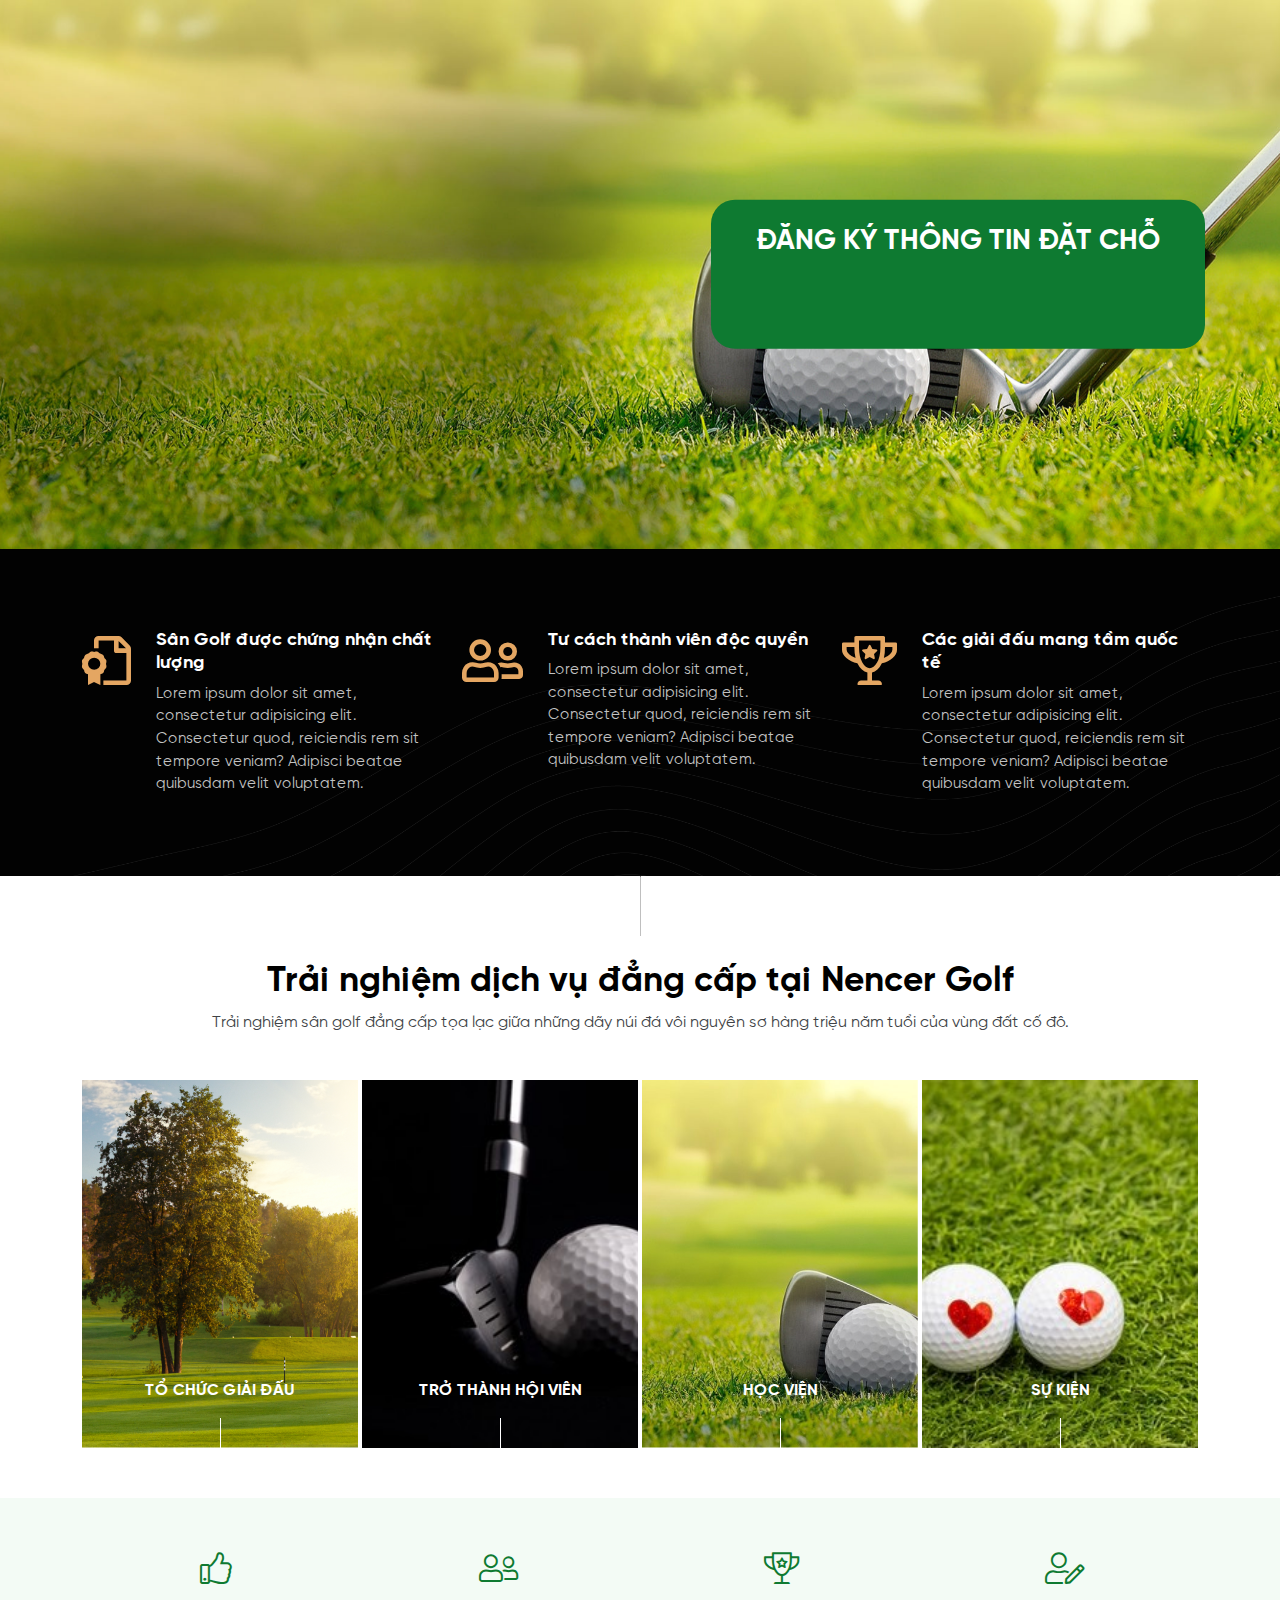
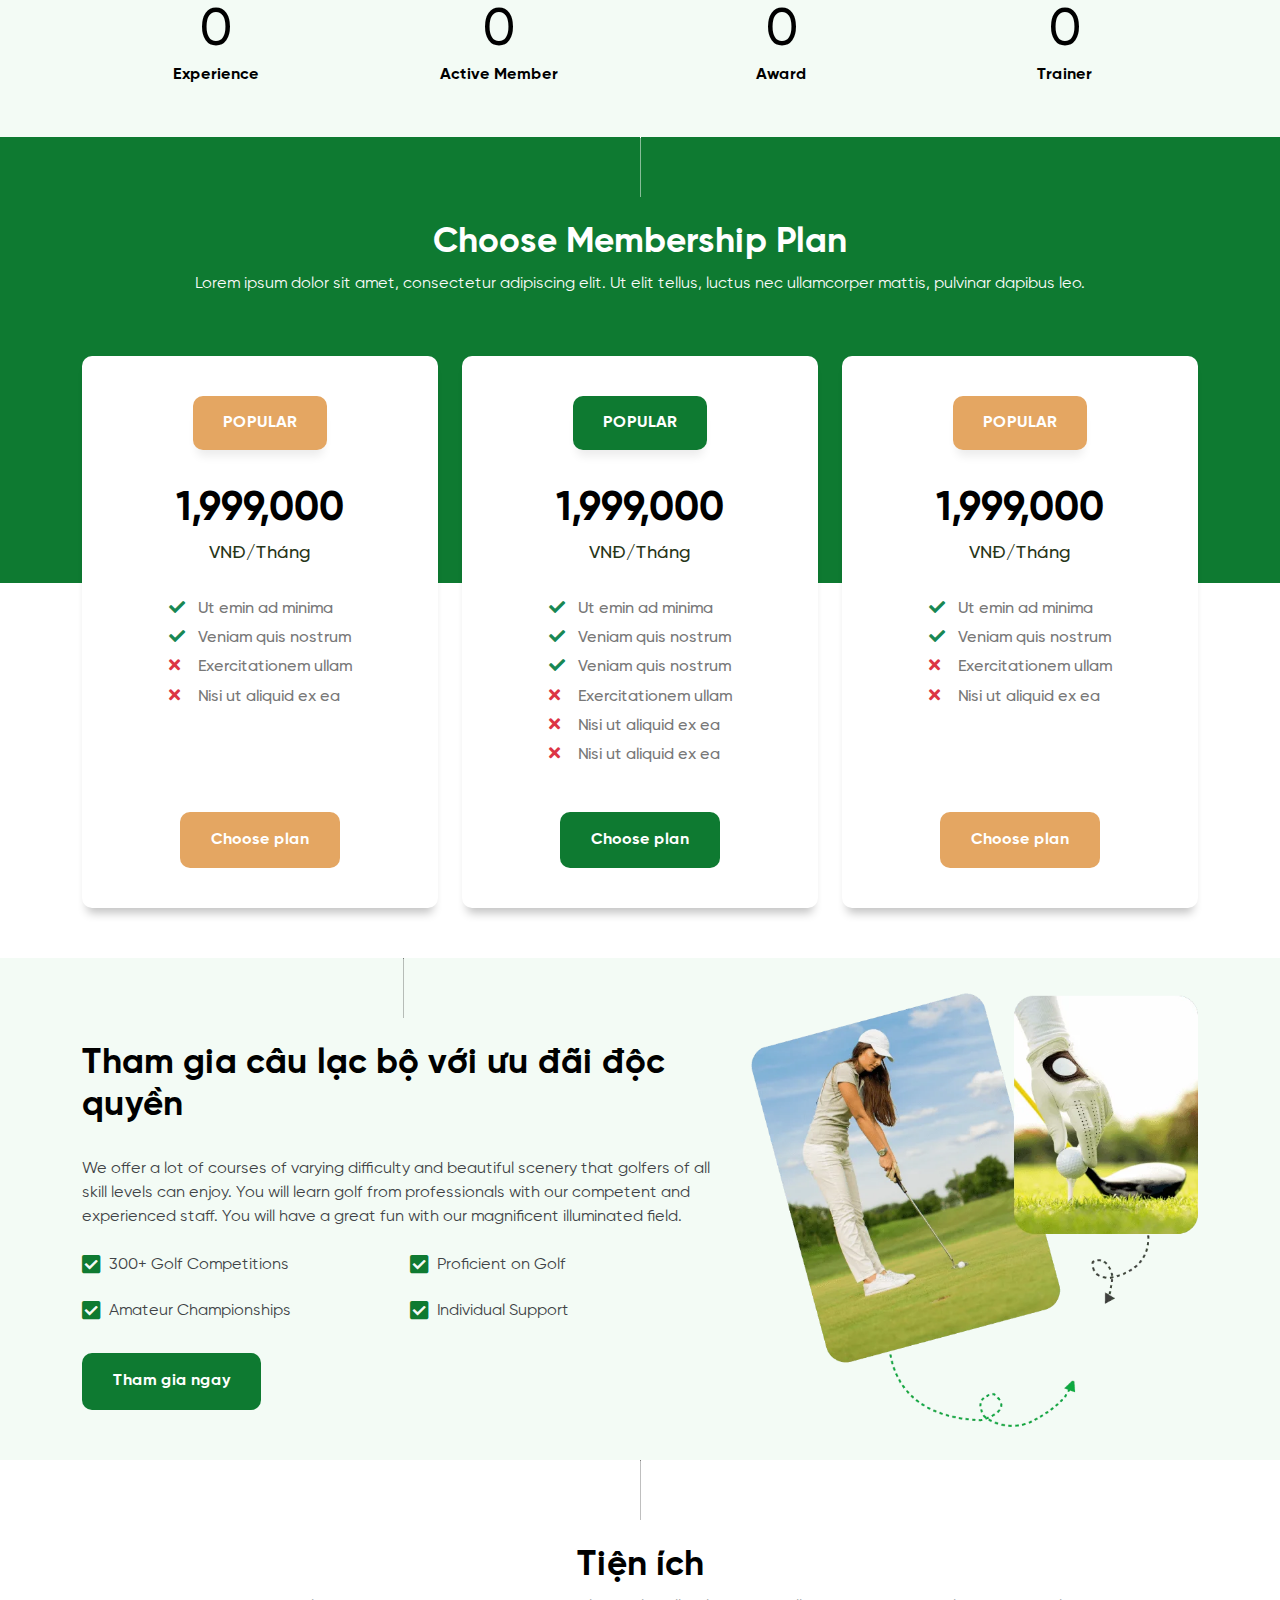
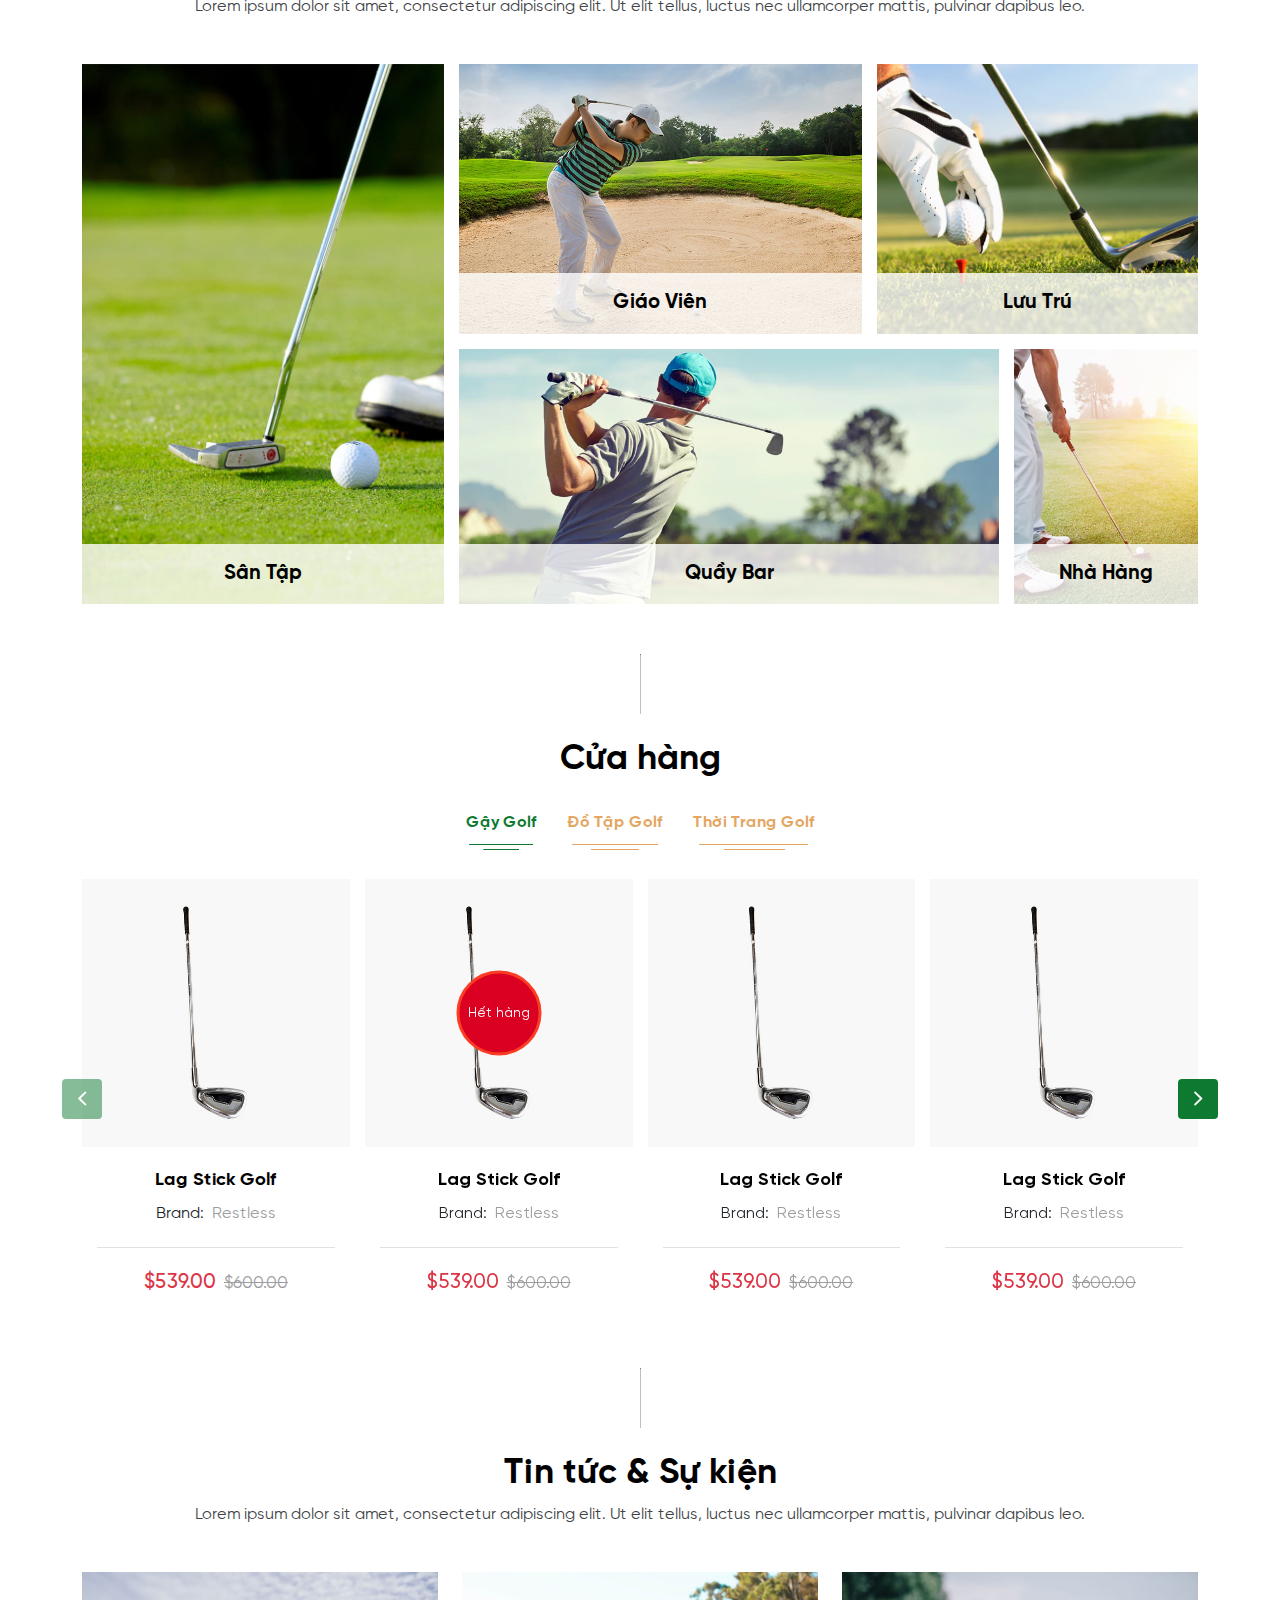
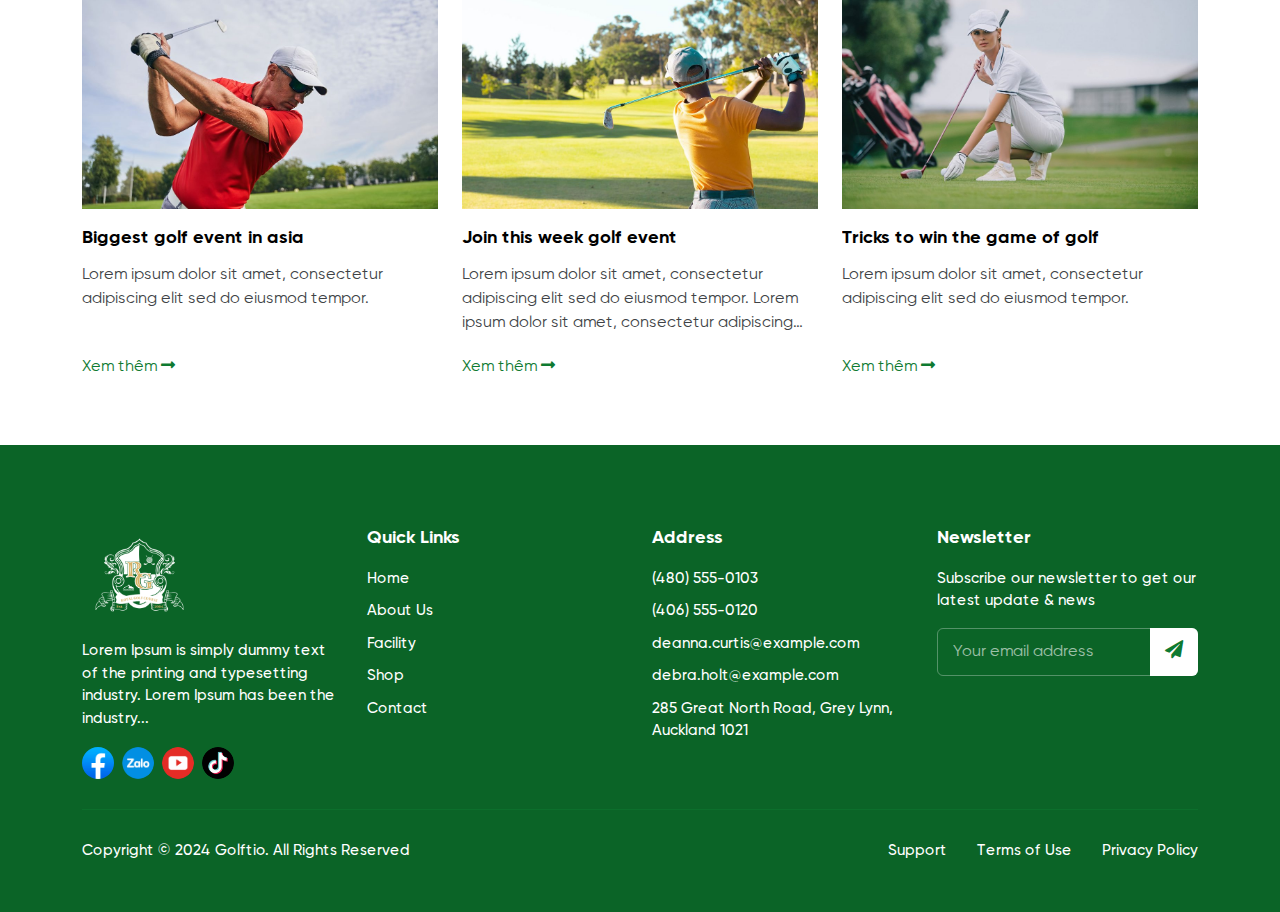
==== commit 8d490c75: "Update" ====
--- a/index.html
+++ b/index.html
@@ -50,7 +50,7 @@
 </div>
 
 <div id="main" class="main">
-	<div class="section-hero">
+	<div class="section-hero position-relative">
 		<div class="slider-theme position-relative" id="heroSlider">
 			<div class="swiper">
 				<div class="swiper-wrapper">
@@ -63,6 +63,15 @@
 						<div class="ratio ratio-21x9">
 							<img src="./assets/images/hero/hero-2.jpg" class="img-fluid w-100" alt="">
 						</div>
+					</div>
+				</div>
+			</div>
+		</div>
+		<div class="hero-form">
+			<div class="form-inner">
+				<div class="section-heading">
+					<div class="heading-title">
+						Đăng ký thông tin đặt chỗ
 					</div>
 				</div>
 			</div>
--- a/assets/css/style.css
+++ b/assets/css/style.css
@@ -1125,3 +1125,24 @@
 	height: 100%;
 	overflow: hidden;
 }
+
+.hero-form {
+	position: absolute;
+	top: 50%;
+	right: 0;
+	transform: translateY(-50%);
+	z-index: 2;
+	padding-right: 75px;
+}
+
+.hero-form .form-inner {
+	padding: 25px 45px 45px;
+	background: var(--primary-color);
+	border-radius: 24px;
+}
+
+.hero-form .form-inner .section-heading .heading-title {
+	color: var(--bs-white);
+	font-size: 2em;
+	text-transform: uppercase;
+}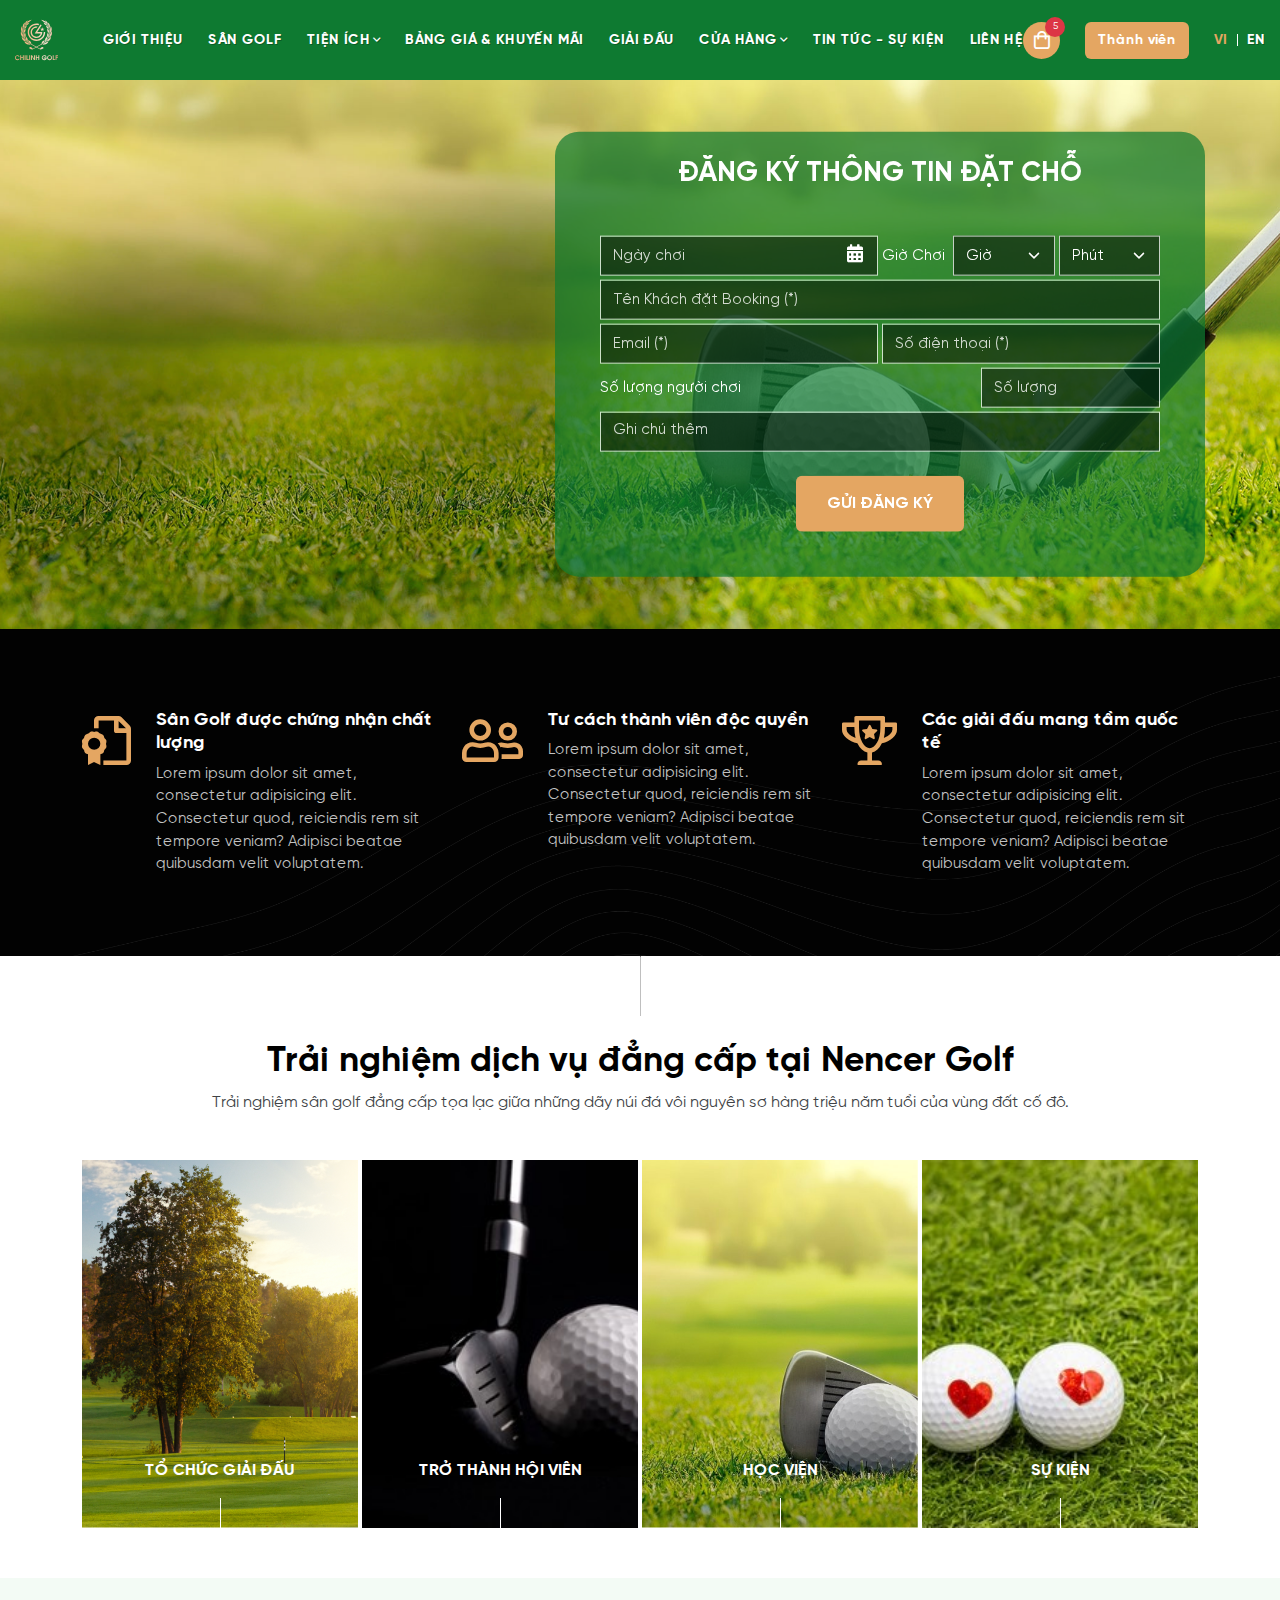
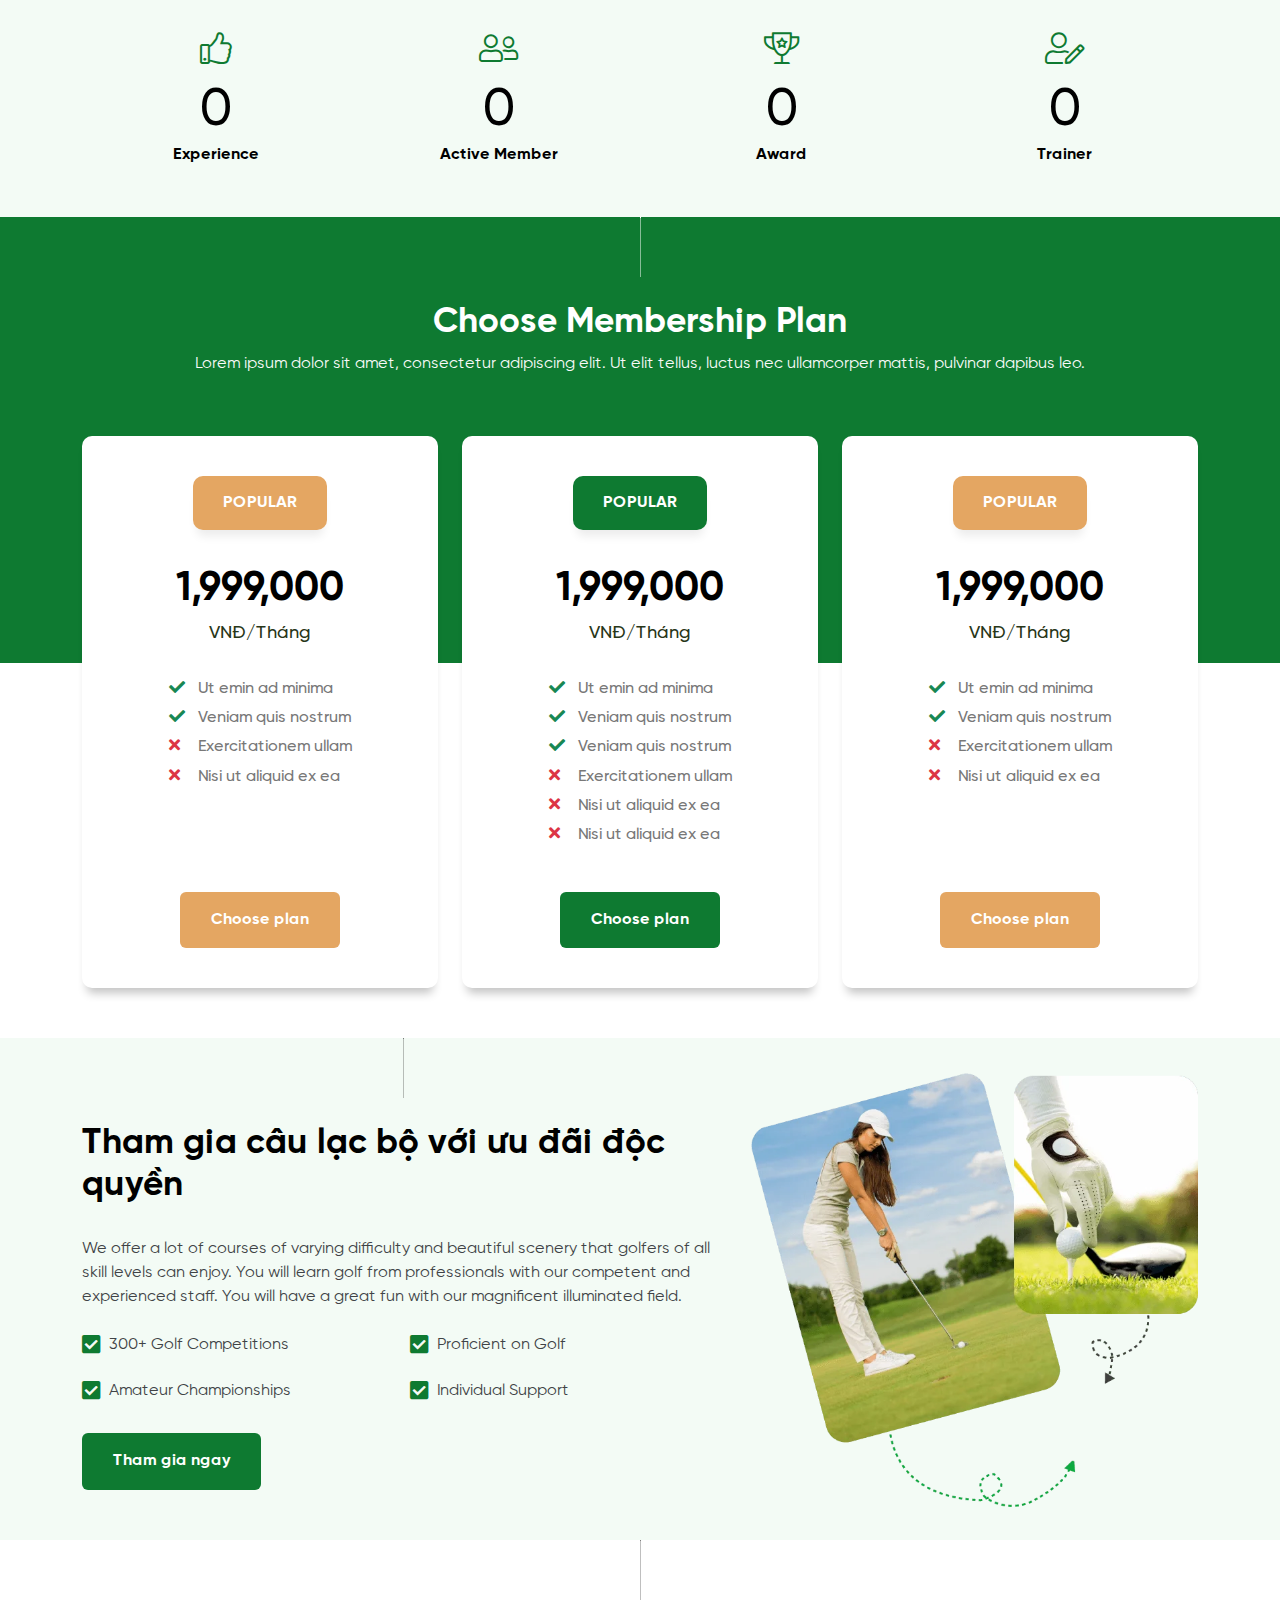
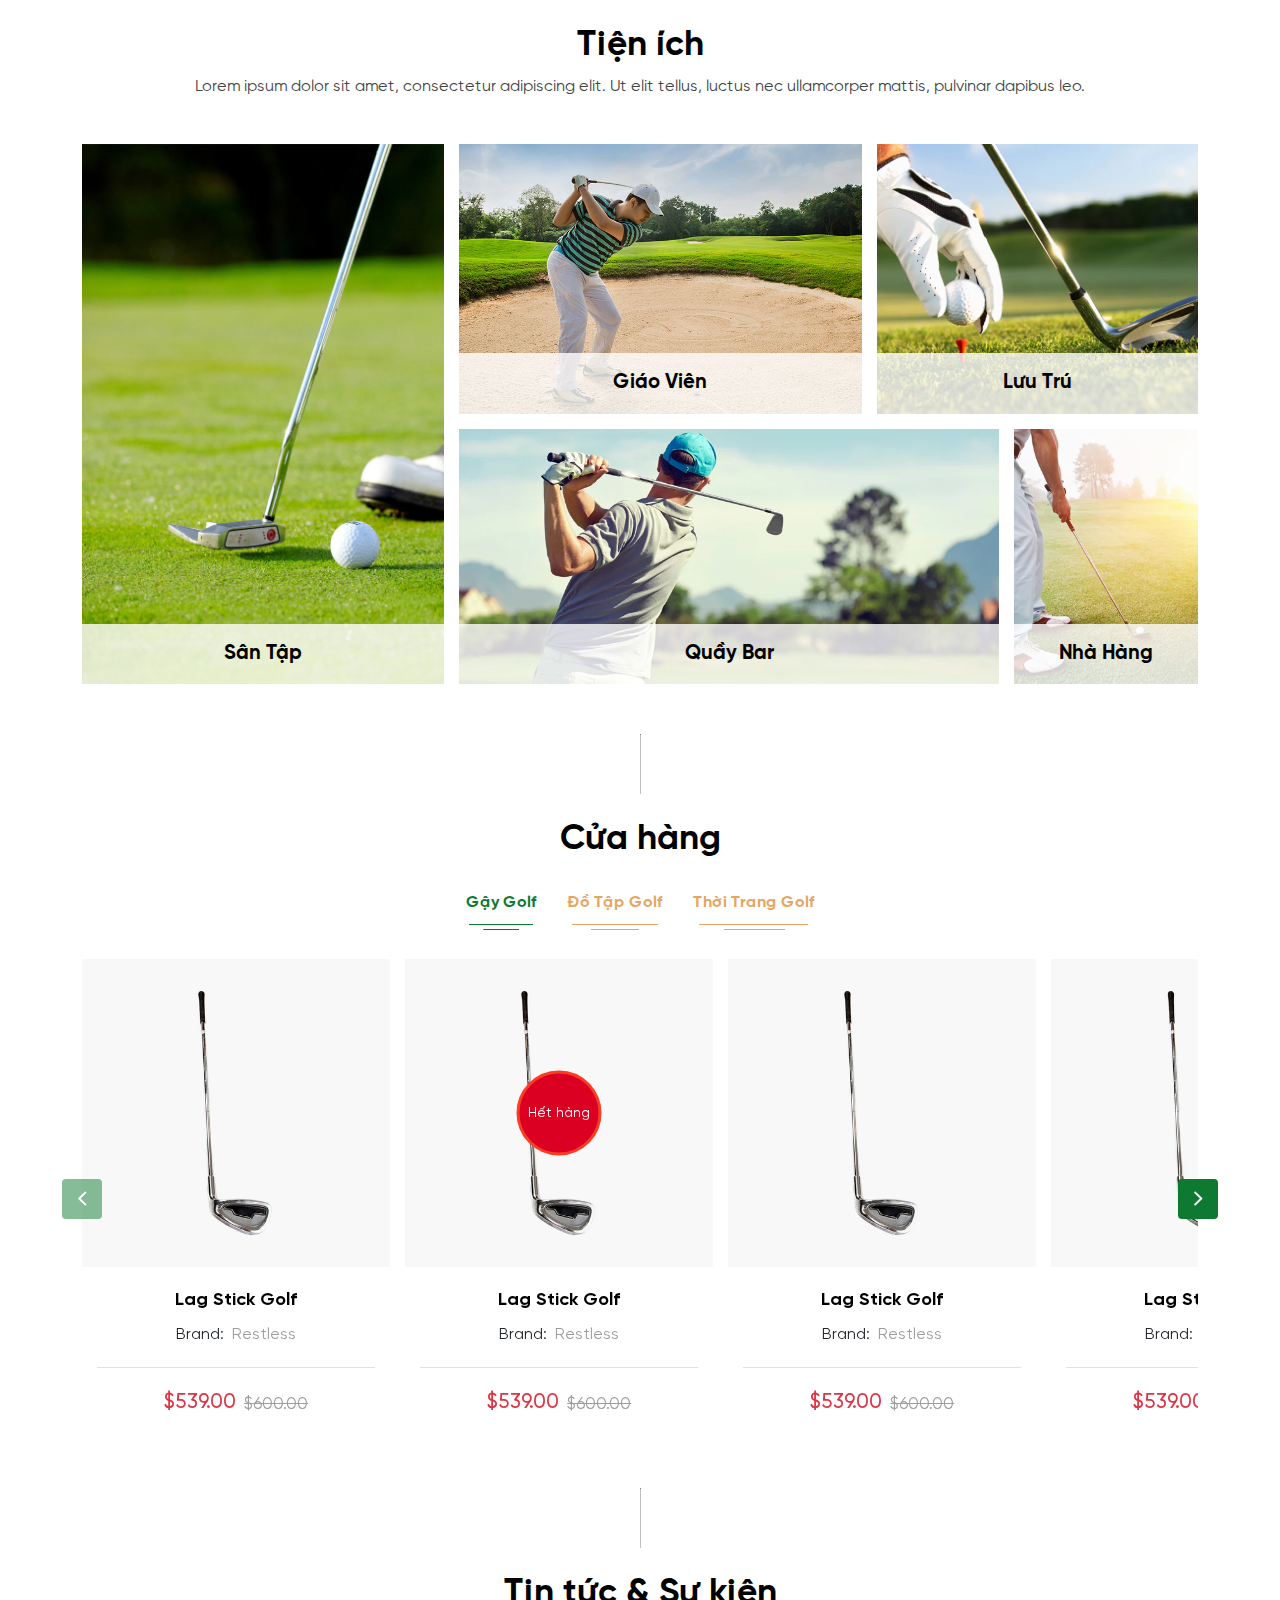
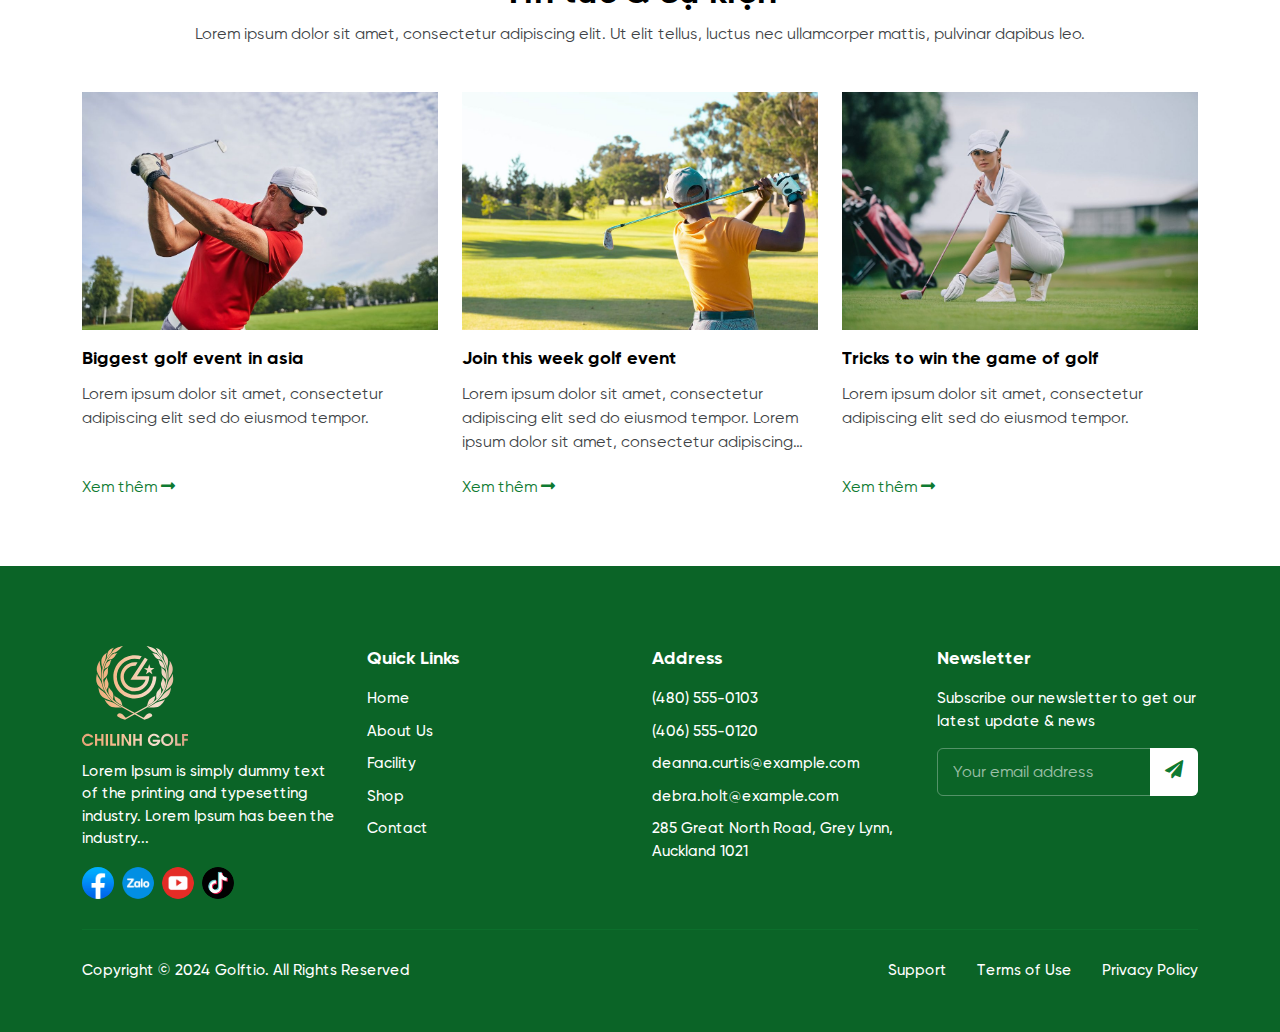
==== commit f9d8825d: "Update" ====
--- a/index.html
+++ b/index.html
@@ -13,7 +13,7 @@
 	<meta property="og:type" content="website">
 	<meta property="og:url" content="">
 	<meta property="og:description" content="Template Golf">
-	<meta property="og:image" content="./assets/images/logo.png">
+	<meta property="og:image" content="./assets/images/logo.svg">
 
 	<link rel="preconnect" href="https://fonts.googleapis.com">
 	<link rel="preconnect" href="https://fonts.gstatic.com" crossorigin>
@@ -25,6 +25,7 @@
 	<link rel="stylesheet" href="./assets/plugins/bootstrap/css/bootstrap.min.css">
 	<link rel="stylesheet" href="./assets/plugins/swiper/swiper-bundle.min.css">
 	<link rel="stylesheet" href="./assets/plugins/fancybox/fancybox.min.css">
+	<link rel="stylesheet" href="./assets/plugins/daterangepicker/daterangepicker.css">
 	<link rel="stylesheet" href="./assets/fonts/fontawesome/css/all.min.css">
 	<link rel="stylesheet" href="./assets/css/base.css">
 	<link rel="stylesheet" href="./assets/css/style.css">
@@ -44,7 +45,124 @@
 <body>
 
 <div id="header" class="header">
-	<div class="header-top">
+	<div class="header-inner">
+		<div class="header-logo">
+			<a href="" class="d-inline-block align-middle">
+				<img src="./assets/images/logo.svg" class="mw-100 w-auto" alt="">
+			</a>
+		</div>
+		<div class="header-navigation" id="header-navigation">
+			<ul>
+				<li>
+					<a href="">
+						GIỚI THIỆU
+					</a>
+				</li>
+				<li>
+					<a href="">
+						SÂN GOLF
+					</a>
+				</li>
+				<li>
+					<a href="">
+						TIỆN ÍCH <i class="far fa-angle-down"></i>
+					</a>
+					<ul>
+						<li>
+							<a href="">Sân Tập</a>
+						</li>
+						<li>
+							<a href="">Giáo Viên</a>
+						</li>
+						<li>
+							<a href="">Lưu Trú</a>
+						</li>
+						<li>
+							<a href="">Quầy Bar</a>
+						</li>
+						<li>
+							<a href="">Nhà Hàng</a>
+						</li>
+					</ul>
+				</li>
+				<li>
+					<a href="">
+						BẢNG GIÁ & KHUYẾN MÃI
+					</a>
+				</li>
+				<li>
+					<a href="">
+						GIẢI ĐẤU
+					</a>
+				</li>
+				<li>
+					<a href="">
+						CỬA HÀNG <i class="far fa-angle-down"></i>
+					</a>
+					<ul>
+						<li>
+							<a href="">Gậy Golf</a>
+						</li>
+						<li>
+							<a href="">Đồ Tập Golf</a>
+						</li>
+						<li>
+							<a href="">Thời Trang Golf</a>
+						</li>
+					</ul>
+				</li>
+				<li>
+					<a href="">
+						TIN TỨC - SỰ KIỆN
+					</a>
+				</li>
+				<li>
+					<a href="">
+						LIÊN HỆ
+					</a>
+				</li>
+			</ul>
+		</div>
+		<div class="header-toolbar">
+			<div class="header-cart">
+				<button type="button" id="callCart" class="header-cart_button">
+					<i class="far fa-shopping-bag"></i>
+					<span>5</span>
+				</button>
+			</div>
+			<div class="header-user">
+				<a href="" class="button-theme button-theme_small button-theme_secondary">
+					Thành viên
+				</a>
+				<ul>
+					<li>
+						<a href="">
+							Đăng nhập
+						</a>
+					</li>
+					<li>
+						<a href="">
+							Đăng ký
+						</a>
+					</li>
+				</ul>
+			</div>
+			<div class="header-language">
+				<a href="" class="header-language_link active">
+					VI
+				</a>
+				<a href="" class="header-language_link">
+					EN
+				</a>
+			</div>
+			<div class="header-hamburger d-flex d-lg-none">
+				<span class="hamburger-button" id="hamburger-button">
+					<i></i>
+					<i></i>
+					<i></i>
+				</span>
+			</div>
+		</div>
 	</div>
 	<div class="header-overlay" id="header-overlay"></div>
 </div>
@@ -74,12 +192,177 @@
 						Đăng ký thông tin đặt chỗ
 					</div>
 				</div>
+				<div class="row g-1">
+					<div class="col-lg-6">
+						<div class="form-item">
+							<div class="form-item_input w-100">
+								<span class="form-item_input__icon"><i
+										class="fas fa-calendar-alt"></i></span>
+								<input type="text" class="form-control w-100 initDateRangePicker"
+								       placeholder="Ngày chơi">
+							</div>
+						</div>
+					</div>
+					<div class="col-lg-6">
+						<div class="form-item">
+							<div class="form-item_label">
+								Giờ Chơi
+							</div>
+							<div class="form-item_wrapper w-100">
+								<div class="form-item_input w-100">
+									<select name="" id="" class="form-select">
+										<option value="">Giờ</option>
+										<option value="00 giờ">00 giờ</option>
+										<option value="01 giờ">01 giờ</option>
+										<option value="02 giờ">02 giờ</option>
+										<option value="03 giờ">03 giờ</option>
+										<option value="04 giờ">04 giờ</option>
+										<option value="05 giờ">05 giờ</option>
+										<option value="06 giờ">06 giờ</option>
+										<option value="07 giờ">07 giờ</option>
+										<option value="08 giờ">08 giờ</option>
+										<option value="09 giờ">09 giờ</option>
+										<option value="10 giờ">10 giờ</option>
+										<option value="11 giờ">11 giờ</option>
+										<option value="12 giờ">12 giờ</option>
+										<option value="13 giờ">13 giờ</option>
+										<option value="14 giờ">14 giờ</option>
+										<option value="15 giờ">15 giờ</option>
+										<option value="16 giờ">16 giờ</option>
+										<option value="17 giờ">17 giờ</option>
+										<option value="18 giờ">18 giờ</option>
+										<option value="19 giờ">19 giờ</option>
+										<option value="20 giờ">20 giờ</option>
+										<option value="21 giờ">21 giờ</option>
+										<option value="22 giờ">22 giờ</option>
+										<option value="23 giờ">23 giờ</option>
+										<option value="24 giờ">24 giờ</option>
+									</select>
+								</div>
+								<div class="form-item_input w-100">
+									<select name="" id="" class="form-select">
+										<option value="">Phút</option>
+										<option value="00 phút">00 phút</option>
+										<option value="01 phút">01 phút</option>
+										<option value="02 phút">02 phút</option>
+										<option value="03 phút">03 phút</option>
+										<option value="04 phút">04 phút</option>
+										<option value="05 phút">05 phút</option>
+										<option value="06 phút">06 phút</option>
+										<option value="07 phút">07 phút</option>
+										<option value="08 phút">08 phút</option>
+										<option value="09 phút">09 phút</option>
+										<option value="10 phút">10 phút</option>
+										<option value="11 phút">11 phút</option>
+										<option value="12 phút">12 phút</option>
+										<option value="13 phút">13 phút</option>
+										<option value="14 phút">14 phút</option>
+										<option value="15 phút">15 phút</option>
+										<option value="16 phút">16 phút</option>
+										<option value="17 phút">17 phút</option>
+										<option value="18 phút">18 phút</option>
+										<option value="19 phút">19 phút</option>
+										<option value="20 phút">20 phút</option>
+										<option value="21 phút">21 phút</option>
+										<option value="22 phút">22 phút</option>
+										<option value="23 phút">23 phút</option>
+										<option value="24 phút">24 phút</option>
+										<option value="25 phút">25 phút</option>
+										<option value="26 phút">26 phút</option>
+										<option value="27 phút">27 phút</option>
+										<option value="28 phút">28 phút</option>
+										<option value="29 phút">29 phút</option>
+										<option value="30 phút">30 phút</option>
+										<option value="31 phút">31 phút</option>
+										<option value="32 phút">32 phút</option>
+										<option value="33 phút">33 phút</option>
+										<option value="34 phút">34 phút</option>
+										<option value="35 phút">35 phút</option>
+										<option value="36 phút">36 phút</option>
+										<option value="37 phút">37 phút</option>
+										<option value="38 phút">38 phút</option>
+										<option value="39 phút">39 phút</option>
+										<option value="40 phút">40 phút</option>
+										<option value="41 phút">41 phút</option>
+										<option value="42 phút">42 phút</option>
+										<option value="43 phút">43 phút</option>
+										<option value="44 phút">44 phút</option>
+										<option value="45 phút">45 phút</option>
+										<option value="46 phút">46 phút</option>
+										<option value="47 phút">47 phút</option>
+										<option value="48 phút">48 phút</option>
+										<option value="49 phút">49 phút</option>
+										<option value="50 phút">50 phút</option>
+										<option value="51 phút">51 phút</option>
+										<option value="52 phút">52 phút</option>
+										<option value="53 phút">53 phút</option>
+										<option value="54 phút">54 phút</option>
+										<option value="55 phút">55 phút</option>
+										<option value="56 phút">56 phút</option>
+										<option value="57 phút">57 phút</option>
+										<option value="58 phút">58 phút</option>
+										<option value="59 phút">59 phút</option>
+										<option value="60 phút">60 phút</option>
+									</select>
+								</div>
+							</div>
+						</div>
+					</div>
+					<div class="col-lg-12">
+						<div class="form-item">
+							<div class="form-item_input w-100">
+								<input type="text" class="form-control w-100" placeholder="Tên Khách đặt Booking (*)">
+							</div>
+						</div>
+					</div>
+					<div class="col-lg-6">
+						<div class="form-item">
+							<div class="form-item_input w-100">
+								<input type="text" class="form-control w-100" placeholder="Email (*)">
+							</div>
+						</div>
+					</div>
+					<div class="col-lg-6">
+						<div class="form-item">
+							<div class="form-item_input w-100">
+								<input type="text" class="form-control w-100" placeholder="Số điện thoại (*)">
+							</div>
+						</div>
+					</div>
+					<div class="col-lg-12">
+						<div class="form-item">
+							<div class="form-item_label">
+								Số lượng người chơi
+							</div>
+							<div class="form-item_wrapper ms-auto">
+								<div class="form-item_input">
+									<input type="text" class="form-control w-100" placeholder="Số lượng">
+								</div>
+							</div>
+						</div>
+					</div>
+					<div class="col-lg-12">
+						<div class="form-item">
+							<div class="form-item_wrapper w-100">
+								<div class="form-item_input w-100">
+									<textarea name="" id="" class="form-control" rows="4"
+									          placeholder="Ghi chú thêm"></textarea>
+								</div>
+							</div>
+						</div>
+					</div>
+					<div class="col-lg-12 mt-4 text-center">
+						<button type="submit" class="button-theme button-theme_secondary button-theme_large">
+							GỬI ĐĂNG KÝ
+						</button>
+					</div>
+				</div>
 			</div>
 		</div>
 	</div>
 	<div class="section-box position-relative pseudo">
 		<div class="container">
-			<div class="row g-4 row-cols-lg-3 row-cols-1 row-col-sm-2 justify-content-center">
+			<div class="row g-4 row-cols-md-3 row-cols-1 row-cols-sm-2 justify-content-center">
 				<div class="col">
 					<div class="box-item">
 						<div class="box-icon">
@@ -142,7 +425,7 @@
 					vùng đất cố đô.
 				</div>
 			</div>
-			<div class="row row-cols-lg-4 g-1">
+			<div class="row row-cols-lg-4 row-cols-1 row-cols-sm-2 g-1">
 				<div class="col">
 					<div class="service-box">
 						<div class="ratio ratio-3x4">
@@ -288,7 +571,7 @@
 	</div>
 	<div class="section-counter" id="handleCounter">
 		<div class="container">
-			<div class="row g-3 row-cols-lg-4">
+			<div class="row g-3 row-cols-md-4 row-cols-2">
 				<div class="col">
 					<div class="counter-item">
 						<div class="counter-icon">
@@ -1936,7 +2219,7 @@
 					mattis, pulvinar dapibus leo.
 				</div>
 			</div>
-			<div class="row row-cols-lg-3 g-4">
+			<div class="row row-cols-lg-3 row-cols-1 row-cols-sm-2 g-4 justify-content-center">
 				<div class="col">
 					<div class="article-card card border-0 rounded-0 bg-white">
 						<div class="card-header p-0 bg-white rounded-0 border-0 position-relative">
@@ -2030,7 +2313,7 @@
 					<div class="footer-item">
 						<div class="footer-logo">
 							<a href="" class="d-inline-flex align-middle">
-								<img src="./assets/images/logo.png" height="100" class="mw-100" alt="">
+								<img src="./assets/images/logo.svg" height="100" class="mw-100" alt="">
 							</a>
 						</div>
 						<div class="footer-text">
@@ -2053,7 +2336,7 @@
 						</div>
 					</div>
 				</div>
-				<div class="col-lg-3">
+				<div class="col-lg-3 col-6">
 					<div class="footer-item">
 						<div class="footer-title">
 							Quick Links
@@ -2077,7 +2360,7 @@
 						</div>
 					</div>
 				</div>
-				<div class="col-lg-3">
+				<div class="col-lg-3 col-6">
 					<div class="footer-item">
 						<div class="footer-title">
 							Address
@@ -2124,7 +2407,7 @@
 			</div>
 		</div>
 		<div class="footer-bottom">
-			<div class="row g-4">
+			<div class="row g-2 g-lg-4 flex-column-reverse flex-lg-row">
 				<div class="col-lg-5">
 					<div class="footer-copyright">
 						Copyright © 2024 Golftio. All Rights Reserved
@@ -2196,6 +2479,8 @@
 </div>
 
 <script type="text/javascript" src="./assets/plugins/jquery.min.js"></script>
+<script type="text/javascript" src="./assets/plugins/daterangepicker/moment.min.js"></script>
+<script type="text/javascript" src="./assets/plugins/daterangepicker/daterangepicker.js"></script>
 <script type="text/javascript"
         src="./assets/plugins/bootstrap/js/bootstrap.bundle.min.js"></script>
 <script type="text/javascript" src="./assets/plugins/swiper/swiper-bundle.min.js"></script>
--- a/assets/plugins/daterangepicker/daterangepicker.css
+++ b/assets/plugins/daterangepicker/daterangepicker.css
@@ -0,0 +1,410 @@
+.daterangepicker {
+    position: absolute;
+    color: inherit;
+    background-color: #fff;
+    border-radius: 4px;
+    border: 1px solid #ddd;
+    width: 278px;
+    max-width: none;
+    padding: 0;
+    margin-top: 7px;
+    top: 100px;
+    left: 20px;
+    z-index: 3001;
+    display: none;
+    font-family: arial;
+    font-size: 15px;
+    line-height: 1em;
+}
+
+.daterangepicker:before, .daterangepicker:after {
+    position: absolute;
+    display: inline-block;
+    border-bottom-color: rgba(0, 0, 0, 0.2);
+    content: '';
+}
+
+.daterangepicker:before {
+    top: -7px;
+    border-right: 7px solid transparent;
+    border-left: 7px solid transparent;
+    border-bottom: 7px solid #ccc;
+}
+
+.daterangepicker:after {
+    top: -6px;
+    border-right: 6px solid transparent;
+    border-bottom: 6px solid #fff;
+    border-left: 6px solid transparent;
+}
+
+.daterangepicker.opensleft:before {
+    right: 9px;
+}
+
+.daterangepicker.opensleft:after {
+    right: 10px;
+}
+
+.daterangepicker.openscenter:before {
+    left: 0;
+    right: 0;
+    width: 0;
+    margin-left: auto;
+    margin-right: auto;
+}
+
+.daterangepicker.openscenter:after {
+    left: 0;
+    right: 0;
+    width: 0;
+    margin-left: auto;
+    margin-right: auto;
+}
+
+.daterangepicker.opensright:before {
+    left: 9px;
+}
+
+.daterangepicker.opensright:after {
+    left: 10px;
+}
+
+.daterangepicker.drop-up {
+    margin-top: -7px;
+}
+
+.daterangepicker.drop-up:before {
+    top: initial;
+    bottom: -7px;
+    border-bottom: initial;
+    border-top: 7px solid #ccc;
+}
+
+.daterangepicker.drop-up:after {
+    top: initial;
+    bottom: -6px;
+    border-bottom: initial;
+    border-top: 6px solid #fff;
+}
+
+.daterangepicker.single .daterangepicker .ranges, .daterangepicker.single .drp-calendar {
+    float: none;
+}
+
+.daterangepicker.single .drp-selected {
+    display: none;
+}
+
+.daterangepicker.show-calendar .drp-calendar {
+    display: block;
+}
+
+.daterangepicker.show-calendar .drp-buttons {
+    display: block;
+}
+
+.daterangepicker.auto-apply .drp-buttons {
+    display: none;
+}
+
+.daterangepicker .drp-calendar {
+    display: none;
+    max-width: 270px;
+}
+
+.daterangepicker .drp-calendar.left {
+    padding: 8px 0 8px 8px;
+}
+
+.daterangepicker .drp-calendar.right {
+    padding: 8px;
+}
+
+.daterangepicker .drp-calendar.single .calendar-table {
+    border: none;
+}
+
+.daterangepicker .calendar-table .next span, .daterangepicker .calendar-table .prev span {
+    color: #fff;
+    border: solid black;
+    border-width: 0 2px 2px 0;
+    border-radius: 0;
+    display: inline-block;
+    padding: 3px;
+}
+
+.daterangepicker .calendar-table .next span {
+    transform: rotate(-45deg);
+    -webkit-transform: rotate(-45deg);
+}
+
+.daterangepicker .calendar-table .prev span {
+    transform: rotate(135deg);
+    -webkit-transform: rotate(135deg);
+}
+
+.daterangepicker .calendar-table th, .daterangepicker .calendar-table td {
+    white-space: nowrap;
+    text-align: center;
+    vertical-align: middle;
+    min-width: 32px;
+    width: 32px;
+    height: 24px;
+    line-height: 24px;
+    font-size: 12px;
+    border-radius: 4px;
+    border: 1px solid transparent;
+    white-space: nowrap;
+    cursor: pointer;
+}
+
+.daterangepicker .calendar-table {
+    border: 1px solid #fff;
+    border-radius: 4px;
+    background-color: #fff;
+}
+
+.daterangepicker .calendar-table table {
+    width: 100%;
+    margin: 0;
+    border-spacing: 0;
+    border-collapse: collapse;
+}
+
+.daterangepicker td.available:hover, .daterangepicker th.available:hover {
+    background-color: #eee;
+    border-color: transparent;
+    color: inherit;
+}
+
+.daterangepicker td.week, .daterangepicker th.week {
+    font-size: 80%;
+    color: #ccc;
+}
+
+.daterangepicker td.off, .daterangepicker td.off.in-range, .daterangepicker td.off.start-date, .daterangepicker td.off.end-date {
+    background-color: #fff;
+    border-color: transparent;
+    color: #999;
+}
+
+.daterangepicker td.in-range {
+    background-color: #ebf4f8;
+    border-color: transparent;
+    color: #000;
+    border-radius: 0;
+}
+
+.daterangepicker td.start-date {
+    border-radius: 4px 0 0 4px;
+}
+
+.daterangepicker td.end-date {
+    border-radius: 0 4px 4px 0;
+}
+
+.daterangepicker td.start-date.end-date {
+    border-radius: 4px;
+}
+
+.daterangepicker td.active, .daterangepicker td.active:hover {
+    background-color: #357ebd;
+    border-color: transparent;
+    color: #fff;
+}
+
+.daterangepicker th.month {
+    width: auto;
+}
+
+.daterangepicker td.disabled, .daterangepicker option.disabled {
+    color: #999;
+    cursor: not-allowed;
+    text-decoration: line-through;
+}
+
+.daterangepicker select.monthselect, .daterangepicker select.yearselect {
+    font-size: 12px;
+    padding: 1px;
+    height: auto;
+    margin: 0;
+    cursor: default;
+}
+
+.daterangepicker select.monthselect {
+    margin-right: 2%;
+    width: 56%;
+}
+
+.daterangepicker select.yearselect {
+    width: 40%;
+}
+
+.daterangepicker select.hourselect, .daterangepicker select.minuteselect, .daterangepicker select.secondselect, .daterangepicker select.ampmselect {
+    width: 50px;
+    margin: 0 auto;
+    background: #eee;
+    border: 1px solid #eee;
+    padding: 2px;
+    outline: 0;
+    font-size: 12px;
+}
+
+.daterangepicker .calendar-time {
+    text-align: center;
+    margin: 4px auto 0 auto;
+    line-height: 30px;
+    position: relative;
+}
+
+.daterangepicker .calendar-time select.disabled {
+    color: #ccc;
+    cursor: not-allowed;
+}
+
+.daterangepicker .drp-buttons {
+    clear: both;
+    text-align: right;
+    padding: 8px;
+    border-top: 1px solid #ddd;
+    display: none;
+    line-height: 12px;
+    vertical-align: middle;
+}
+
+.daterangepicker .drp-selected {
+    display: inline-block;
+    font-size: 12px;
+    padding-right: 8px;
+}
+
+.daterangepicker .drp-buttons .btn {
+    margin-left: 8px;
+    font-size: 12px;
+    font-weight: bold;
+    padding: 4px 8px;
+}
+
+.daterangepicker.show-ranges.single.rtl .drp-calendar.left {
+    border-right: 1px solid #ddd;
+}
+
+.daterangepicker.show-ranges.single.ltr .drp-calendar.left {
+    border-left: 1px solid #ddd;
+}
+
+.daterangepicker.show-ranges.rtl .drp-calendar.right {
+    border-right: 1px solid #ddd;
+}
+
+.daterangepicker.show-ranges.ltr .drp-calendar.left {
+    border-left: 1px solid #ddd;
+}
+
+.daterangepicker .ranges {
+    float: none;
+    text-align: left;
+    margin: 0;
+}
+
+.daterangepicker.show-calendar .ranges {
+    margin-top: 8px;
+}
+
+.daterangepicker .ranges ul {
+    list-style: none;
+    margin: 0 auto;
+    padding: 0;
+    width: 100%;
+}
+
+.daterangepicker .ranges li {
+    font-size: 12px;
+    padding: 8px 12px;
+    cursor: pointer;
+}
+
+.daterangepicker .ranges li:hover {
+    background-color: #eee;
+}
+
+.daterangepicker .ranges li.active {
+    background-color: #08c;
+    color: #fff;
+}
+
+/*  Larger Screen Styling */
+@media (min-width: 564px) {
+    .daterangepicker {
+        width: auto;
+    }
+
+    .daterangepicker .ranges ul {
+        width: 140px;
+    }
+
+    .daterangepicker.single .ranges ul {
+        width: 100%;
+    }
+
+    .daterangepicker.single .drp-calendar.left {
+        clear: none;
+    }
+
+    .daterangepicker.single .ranges, .daterangepicker.single .drp-calendar {
+        float: left;
+    }
+
+    .daterangepicker {
+        direction: ltr;
+        text-align: left;
+    }
+
+    .daterangepicker .drp-calendar.left {
+        clear: left;
+        margin-right: 0;
+    }
+
+    .daterangepicker .drp-calendar.left .calendar-table {
+        border-right: none;
+        border-top-right-radius: 0;
+        border-bottom-right-radius: 0;
+    }
+
+    .daterangepicker .drp-calendar.right {
+        margin-left: 0;
+    }
+
+    .daterangepicker .drp-calendar.right .calendar-table {
+        border-left: none;
+        border-top-left-radius: 0;
+        border-bottom-left-radius: 0;
+    }
+
+    .daterangepicker .drp-calendar.left .calendar-table {
+        padding-right: 8px;
+    }
+
+    .daterangepicker .ranges, .daterangepicker .drp-calendar {
+        float: left;
+    }
+}
+
+@media (min-width: 730px) {
+    .daterangepicker .ranges {
+        width: auto;
+    }
+
+    .daterangepicker .ranges {
+        float: left;
+    }
+
+    .daterangepicker.rtl .ranges {
+        float: right;
+    }
+
+    .daterangepicker .drp-calendar.left {
+        clear: none !important;
+    }
+}
--- a/assets/css/base.css
+++ b/assets/css/base.css
@@ -359,7 +359,7 @@
 
 
 .button-theme {
-	border-radius: 10px;
+	border-radius: 6px;
 	border: 1px solid transparent;
 	outline: none;
 	box-shadow: none;
--- a/assets/css/style.css
+++ b/assets/css/style.css
@@ -1,3 +1,228 @@
+.header {
+	top: 0;
+	left: 0;
+	width: 100%;
+	position: sticky;
+	z-index: 10;
+	background: var(--primary-color);
+	transition: var(--transition-default);
+	padding: 0 15px;
+}
+
+.header .header-inner {
+	display: flex;
+	align-items: center;
+	padding: 10px 0;
+	transition: var(--transition-default);
+}
+
+.header .header-logo img {
+	height: 60px;
+	transition: var(--transition-default);
+}
+
+.header .header-navigation {
+	display: -webkit-box;
+	display: -ms-flexbox;
+	display: flex;
+	-webkit-box-align: center;
+	-ms-flex-align: center;
+	align-items: center;
+	position: relative;
+	margin-left: 45px;
+}
+
+.header .header-navigation ul {
+	list-style: none;
+	padding-left: 0;
+	margin-bottom: 0;
+}
+
+.header .header-navigation > ul {
+	display: -webkit-box;
+	display: -ms-flexbox;
+	display: flex;
+	-webkit-box-align: center;
+	-ms-flex-align: center;
+	align-items: center;
+	gap: 25px;
+}
+
+.header .header-navigation > ul > li {
+	position: relative;
+	width: 100%;
+}
+
+.header .header-navigation > ul > li > a,
+.header .header-navigation > ul > li > button {
+	display: flex;
+	align-items: center;
+	font-weight: 700;
+	text-shadow: 1px 1px 0 rgba(0, 0, 0, .25);
+	color: var(--bs-white);
+	font-size: 1em;
+	white-space: nowrap;
+	border: 0;
+	box-shadow: none;
+	background-color: transparent;
+	outline: none;
+	gap: 3px;
+	letter-spacing: 0.025em;
+}
+
+.header .header-navigation > ul > li > a > i,
+.header .header-navigation > ul > li > button > i {
+	transition: 0.3s transform ease-in-out;
+	font-size: .85em;
+}
+
+.header .header-navigation > ul > li > ul > li {
+	width: 100%;
+}
+
+.header .header-navigation > ul > li > ul > li > a {
+	padding: 8px 15px;
+	color: var(--bs-black);
+	font-size: 1em;
+	font-weight: 500;
+	display: flex;
+	align-items: center;
+	white-space: nowrap;
+}
+
+.header .header-toolbar {
+	display: flex;
+	align-items: center;
+	justify-content: flex-end;
+	margin-left: auto;
+	gap: 25px;
+}
+
+.header .header-toolbar .header-cart .header-cart_button {
+	border: 0;
+	background: var(--secondary-color);
+	color: var(--bs-white);
+	box-shadow: none;
+	border-radius: 50%;
+	padding: 0;
+	height: 37px;
+	width: 37px;
+	position: relative;
+	display: flex;
+	align-items: center;
+	justify-content: center;
+	text-align: center;
+	font-size: 1.3em;
+}
+
+.header .header-toolbar .header-cart .header-cart_button span {
+	position: absolute;
+	top: -5px;
+	right: -5px;
+	font-size: 10px;
+	background: var(--bs-danger);
+	width: 20px;
+	height: 20px;
+	border-radius: 50%;
+	display: flex;
+	align-items: center;
+	justify-content: center;
+	text-align: center;
+}
+
+.header .header-toolbar .header-language {
+	display: flex;
+	align-items: center;
+	gap: 20px;
+}
+
+.header .header-toolbar .header-language .header-language_link {
+	font-weight: 700;
+	text-shadow: 1px 1px 0 rgba(0, 0, 0, .25);
+	color: var(--bs-white);
+	font-size: 1em;
+	white-space: nowrap;
+	position: relative;
+}
+
+.header .header-toolbar .header-language .header-language_link + .header-language_link:before {
+	left: -10px;
+	top: 50%;
+	transform: translateY(-50%);
+	color: var(--bs-white);
+	content: "";
+	height: 12px;
+	width: 1px;
+	background: var(--bs-white);
+	position: absolute;
+}
+
+.header .header-toolbar .header-language .header-language_link.active {
+	color: var(--secondary-color);
+	text-shadow: 1px 1px 0 rgba(0, 0, 0, 0);
+}
+
+.header .header-toolbar .header-user {
+	position: relative;
+}
+
+.header .header-toolbar .header-user > ul {
+	position: absolute;
+	top: calc(100% + 30px);
+	right: 0;
+	min-width: 160px;
+	background-color: var(--bs-white);
+	border-radius: 4px;
+	transition: var(--transition-default);
+	opacity: 0;
+	visibility: hidden;
+	pointer-events: none;
+	border: 1px solid rgba(0, 0, 0, 0.075);
+	padding-left: 0;
+	list-style: none;
+	margin-bottom: 0;
+}
+
+.header .header-toolbar .header-user > ul:before {
+	top: -20px;
+	display: block;
+	content: "";
+	position: absolute;
+	left: 0;
+	width: 100%;
+	background-color: transparent;
+	height: 20px;
+}
+
+.header .header-toolbar .header-user:hover > ul {
+	opacity: 1;
+	visibility: visible;
+	pointer-events: auto;
+	top: calc(100% + 20px);
+}
+
+.header .header-toolbar .header-user > ul > li {
+	width: 100%;
+}
+
+.header .header-toolbar .header-user > ul > li > a {
+	padding: 8px 15px;
+	color: var(--bs-black);
+	font-size: 1em;
+	font-weight: 500;
+	display: flex;
+	align-items: center;
+	white-space: nowrap;
+}
+
+.header .header-toolbar .header-user > ul > li > a:hover {
+	color: var(--primary-color);
+}
+
+.header.is-scroll {
+	position: fixed;
+}
+
 .section-gap {
 	padding: 85px 0 50px;
 	position: relative;
@@ -1137,12 +1362,83 @@
 
 .hero-form .form-inner {
 	padding: 25px 45px 45px;
-	background: var(--primary-color);
+	background: rgba(var(--primary-rgb), 0.7);
 	border-radius: 24px;
+	width: 650px;
 }
 
 .hero-form .form-inner .section-heading .heading-title {
 	color: var(--bs-white);
 	font-size: 2em;
 	text-transform: uppercase;
+}
+
+.hero-form .form-inner .form-item {
+	display: flex;
+	align-items: center;
+	gap: 0.5rem;
+}
+
+.hero-form .form-inner .form-item .form-item_label {
+	color: var(--bs-white);
+	font-size: 1.075em;
+	user-select: none;
+	flex-shrink: 0;
+}
+
+.hero-form .form-inner .form-item .form-item_wrapper {
+	display: flex;
+	align-items: center;
+	gap: 0.25rem;
+	position: relative;
+}
+
+.hero-form .form-inner .form-item .form-item_input {
+	position: relative;
+}
+
+.hero-form .form-inner .form-item .form-item_input .form-control,
+.hero-form .form-inner .form-item .form-item_input .form-select {
+	border-radius: 0;
+	font-size: 1.075em;
+	background-color: rgba(0, 0, 0, 0.5);
+	color: var(--bs-white);
+	border-color: rgba(255, 255, 255, .75) !important;
+	transition: var(--transition-default);
+	height: 40px;
+}
+
+.hero-form .form-inner .form-item .form-item_input .form-item_input__icon {
+	position: absolute;
+	top: 50%;
+	transform: translateY(-50%);
+	right: 15px;
+	background: transparent;
+	color: var(--bs-white);
+	pointer-events: none;
+	font-size: 1.3em;
+}
+
+.hero-form .form-inner .form-item .form-item_input .form-item_input__icon + .form-control {
+
+}
+
+.hero-form .form-inner .form-item .form-item_input > textarea {
+	height: auto;
+	resize: none;
+}
+
+.hero-form .form-inner .form-item .form-item_input > .form-control::placeholder {
+	color: var(--bs-white);
+	opacity: .8;
+}
+
+.hero-form .form-inner .form-item .form-item_input > .form-select {
+	background-image: url("data:image/svg+xml,%3csvg xmlns='http://www.w3.org/2000/svg' viewBox='0 0 16 16'%3e%3cpath fill='none' stroke='%23ffffff' stroke-linecap='round' stroke-linejoin='round' stroke-width='2' d='m2 5 6 6 6-6'/%3e%3c/svg%3e")
+}
+
+.hero-form .form-inner .form-item .form-item_input > *:focus {
+	outline: none !important;
+	box-shadow: none !important;
+	background-color: rgba(0, 0, 0, 0.4);
 }--- a/assets/css/responsive.css
+++ b/assets/css/responsive.css
@@ -1,15 +1,243 @@
 @media screen and (min-width: 992px) {
-
+	.header .header-navigation > ul > li:hover > a,
+	.header .header-navigation > ul > li:hover > button {
+		color: var(--secondary-color);
+		text-shadow: 1px 1px 0 rgba(0, 0, 0, 0);
+	}
+
+	.header .header-navigation > ul > li:hover > a > i,
+	.header .header-navigation > ul > li:hover > button > i {
+		transform: rotate(180deg);
+	}
+
+	.header .header-navigation > ul > li > ul {
+		position: absolute;
+		top: calc(100% + 40px);
+		left: 0;
+		min-width: 220px;
+		background-color: var(--bs-white);
+		border-radius: 4px;
+		transition: var(--transition-default);
+		opacity: 0;
+		visibility: hidden;
+		pointer-events: none;
+		border: 1px solid rgba(0, 0, 0, 0.075);
+	}
+
+	.header .header-navigation > ul > li > ul:before {
+		top: -29px;
+		display: block;
+		content: "";
+		position: absolute;
+		left: 0;
+		width: 100%;
+		background-color: transparent;
+		height: 29px;
+	}
+
+	.header .header-navigation > ul > li:hover > ul {
+		opacity: 1;
+		visibility: visible;
+		pointer-events: auto;
+		top: calc(100% + 29px);
+	}
+
+	.header .header-navigation > ul > li > ul > li > a:hover {
+		color: var(--secondary-color);
+	}
+
+	.header.is-scroll .header-logo img {
+		height: 45px;
+	}
+
+	.header.is-scroll .header-logo img {
+		height: 45px;
+	}
+
+	.header.is-scroll .header-navigation > ul > li > ul {
+		top: calc(100% + 30px);
+	}
+
+	.header.is-scroll .header-navigation > ul > li > ul:before {
+		top: -21px;
+		height: 21px;
+	}
+
+	.header.is-scroll .header-navigation > ul > li:hover > ul {
+		top: calc(100% + 21px);
+	}
+
+
+	.header.is-scroll .header-toolbar .header-user > ul {
+		top: calc(100% + 20px);
+		margin-bottom: 0;
+	}
+
+	.header.is-scroll .header-toolbar .header-user > ul:before {
+		top: -13px;
+		height: 13px;
+	}
+
+	.header.is-scroll .header-toolbar .header-user:hover > ul {
+		top: calc(100% + 13px);
+	}
 }
 
 @media screen and (max-width: 991px) {
-
+	.header {
+		display: none;
+	}
+
+	.section-gap {
+		padding: 60px 0 30px;
+	}
+
+	.section-gap:before {
+		height: 40px;
+	}
+
+	.section-heading {
+		margin-bottom: 30px;
+	}
+
+	.section-heading .heading-title {
+		font-size: 1.6em;
+	}
+
+	.section-heading .heading-desc,
+	.section-heading .heading-tab .nav-tabs .nav-item .nav-link {
+		font-size: 1.075em;
+	}
+
+	.section-heading .heading-tab .nav-tabs {
+		gap: 20px;
+	}
+
+	.button-theme.button-theme_large {
+		font-size: 1.075em;
+		padding: 10px 20px;
+	}
+
+	.hero-form {
+		position: static;
+		transform: unset;
+		padding-right: 0;
+	}
+
+	.hero-form .form-inner {
+		padding: 30px 20px;
+		width: 100%;
+		border-radius: 0;
+		background: var(--primary-color);
+	}
+
+	.hero-form .form-inner .section-heading .heading-title {
+		font-size: 1.6em;
+	}
+
+	.section-box {
+		padding: 30px 0;
+	}
+
+	.section-box .box-item {
+		flex-direction: column;
+		align-items: center;
+		justify-content: center;
+		text-align: center;
+		gap: 10px;
+	}
+
+	.section-box .box-item .box-icon {
+		font-size: 2.6em;
+	}
+
+	.section-box .box-item .box-content .box-title {
+		font-size: 1.15em;
+	}
+
+	.section-box .box-item .box-content .box-desc {
+		font-size: 1em;
+	}
+
+	.section-counter {
+		padding: 30px 0;
+	}
+
+	.section-counter .counter-item .counter-icon {
+		font-size: 1.85em;
+	}
+
+	.section-counter .counter-item .counter-number {
+		font-size: 2.5em;
+	}
+
+	.plan-item {
+		padding: 30px;
+	}
+
+	.plan-item .plan-type {
+		padding: 10px 20px;
+		font-size: 1.075em;
+		margin-bottom: 20px;
+	}
+
+	.plan-item .plan-price .plan-price_value {
+		font-size: 2.25em;
+	}
+
+	.plan-item .plan-price .plan-price_text {
+		font-size: 1.15em;
+	}
+
+	.utilities-item .utilities-title {
+		font-size: 1.225em;
+		padding: 10px 15px;
+	}
+
+	.slider-theme [class*=slider-button] {
+		display: none;
+	}
+
+	.footer {
+		padding: 30px 0;
+	}
+
+	.footer .footer-item .footer-title {
+		font-size: 1.15em;
+	}
+
+	.footer .footer-item .footer-link .footer-link_item,
+	.footer .footer-item .footer-text,
+	.footer .footer-bottom .footer-copyright,
+	.footer .footer-bottom .footer-link .footer-link_item{
+		font-size: 1em;
+	}
+
+	.footer .footer-item .footer-form .footer-form_inner .form-control {
+		font-size: 1.075em;
+	}
+	.footer .footer-bottom .footer-link {
+		justify-content: center;
+	}
+	.footer .footer-copyright {
+		text-align: center;
+	}
 }
 
 @media screen and (max-width: 768px) {
-
+	.utilities-grid {
+		display: grid;
+		gap: 15px;
+		grid-template-areas:
+        "a a a a"
+        "b b c c"
+		"d d d e";
+	}
 }
 
 @media screen and (max-width: 575px) {
-
+	.utilities-grid {
+		display: flex;
+		flex-direction: column;
+	}
 }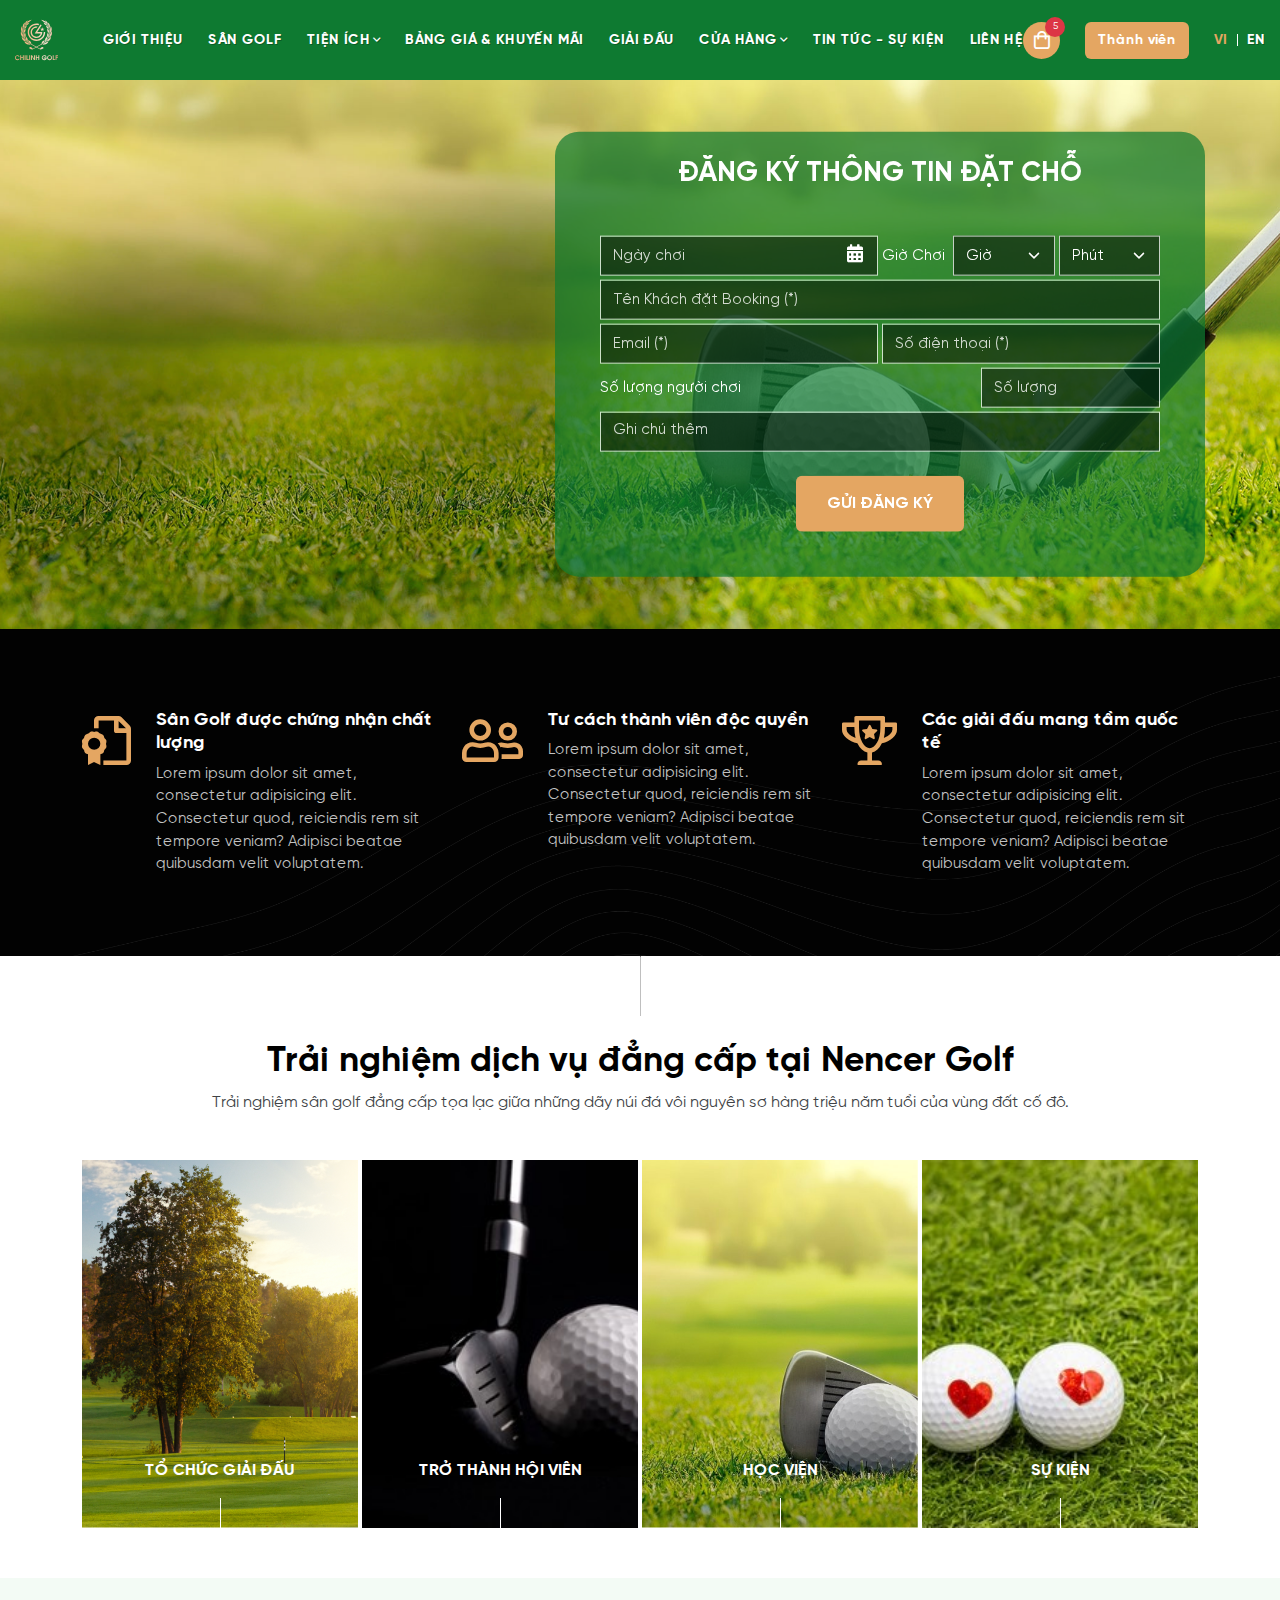
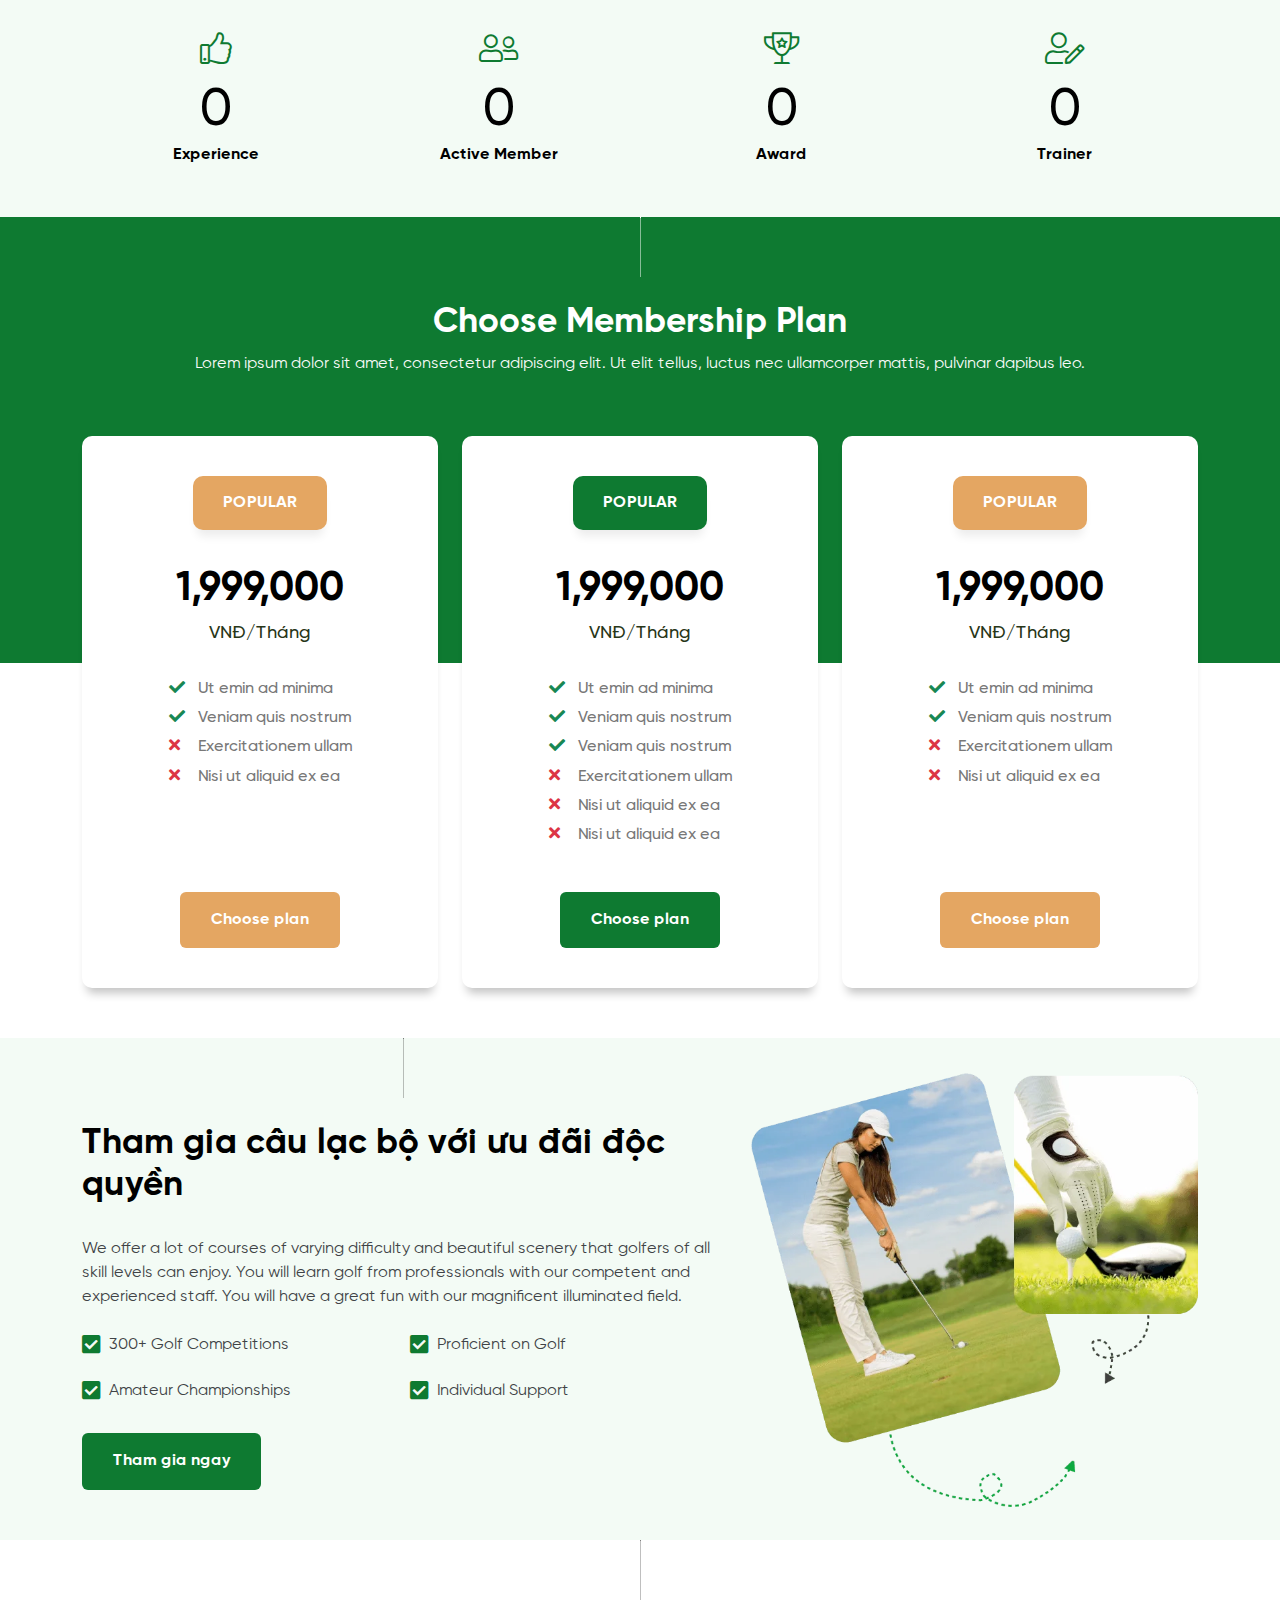
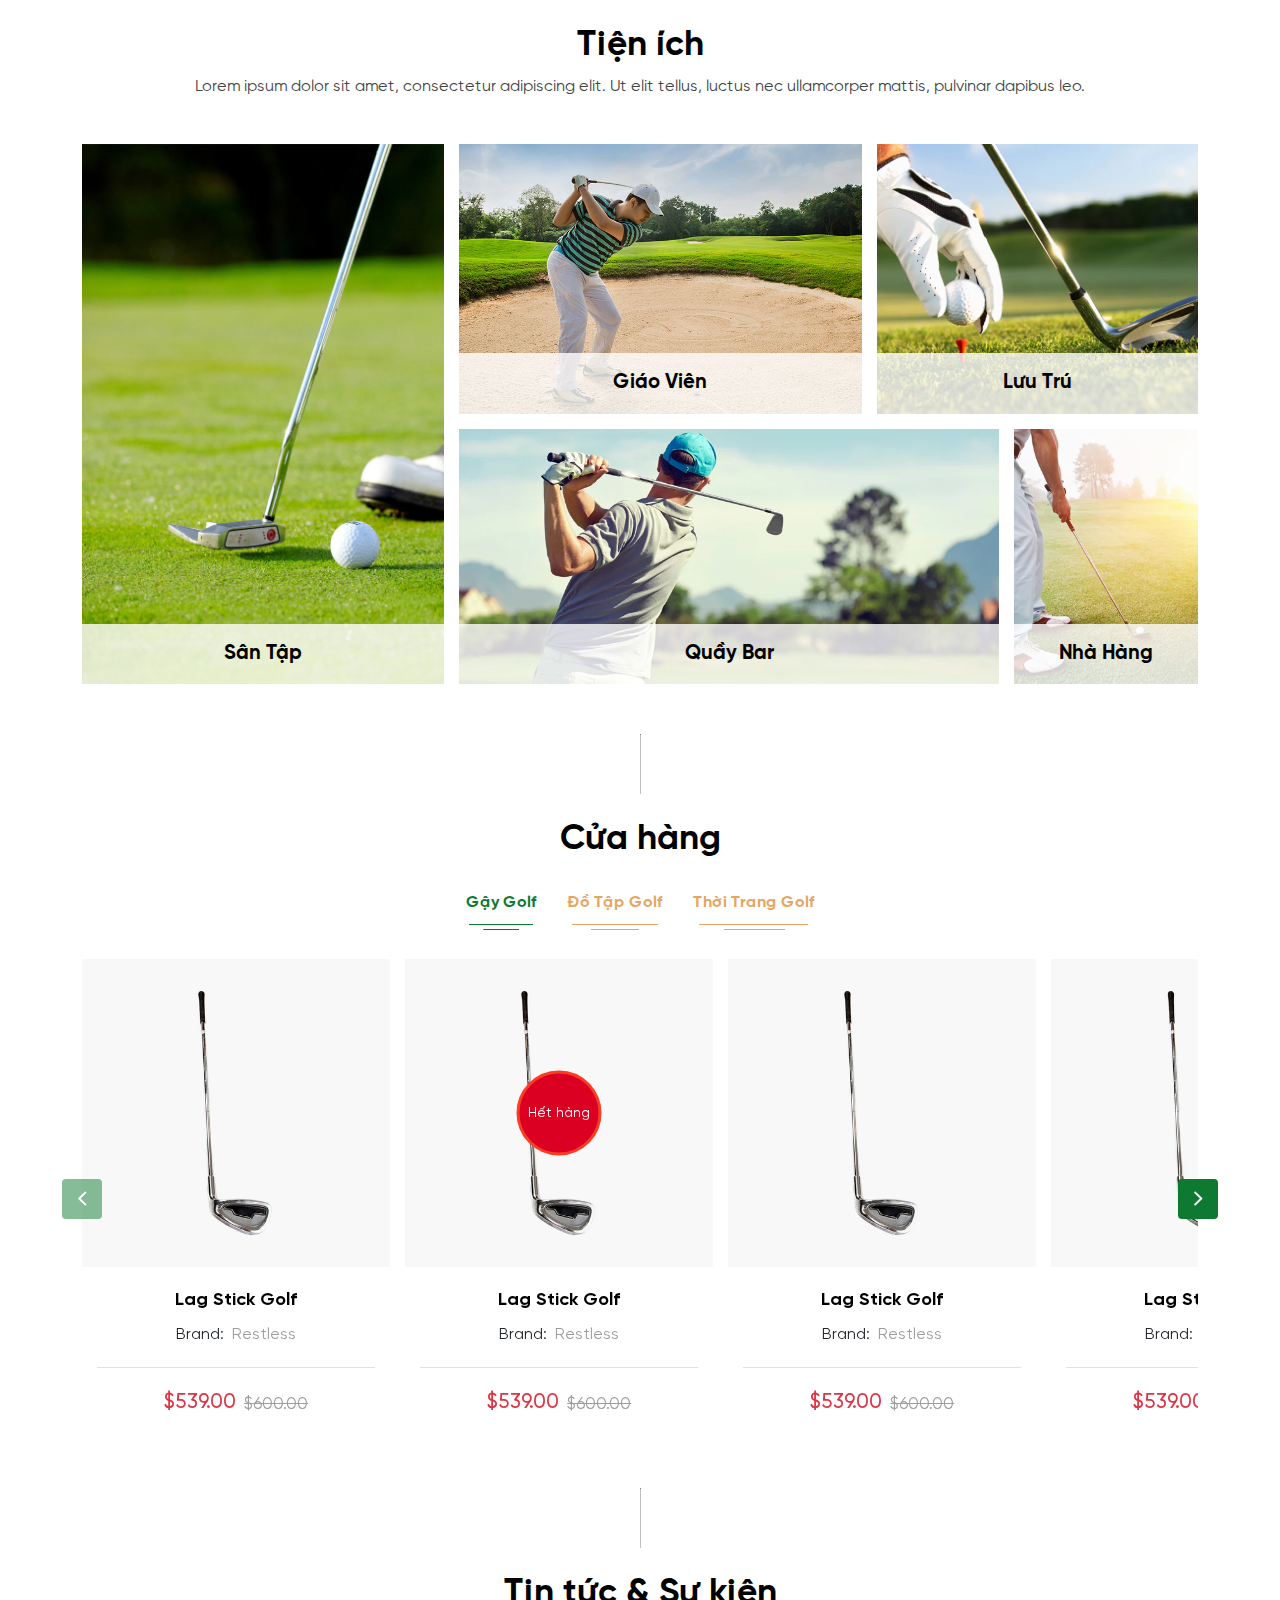
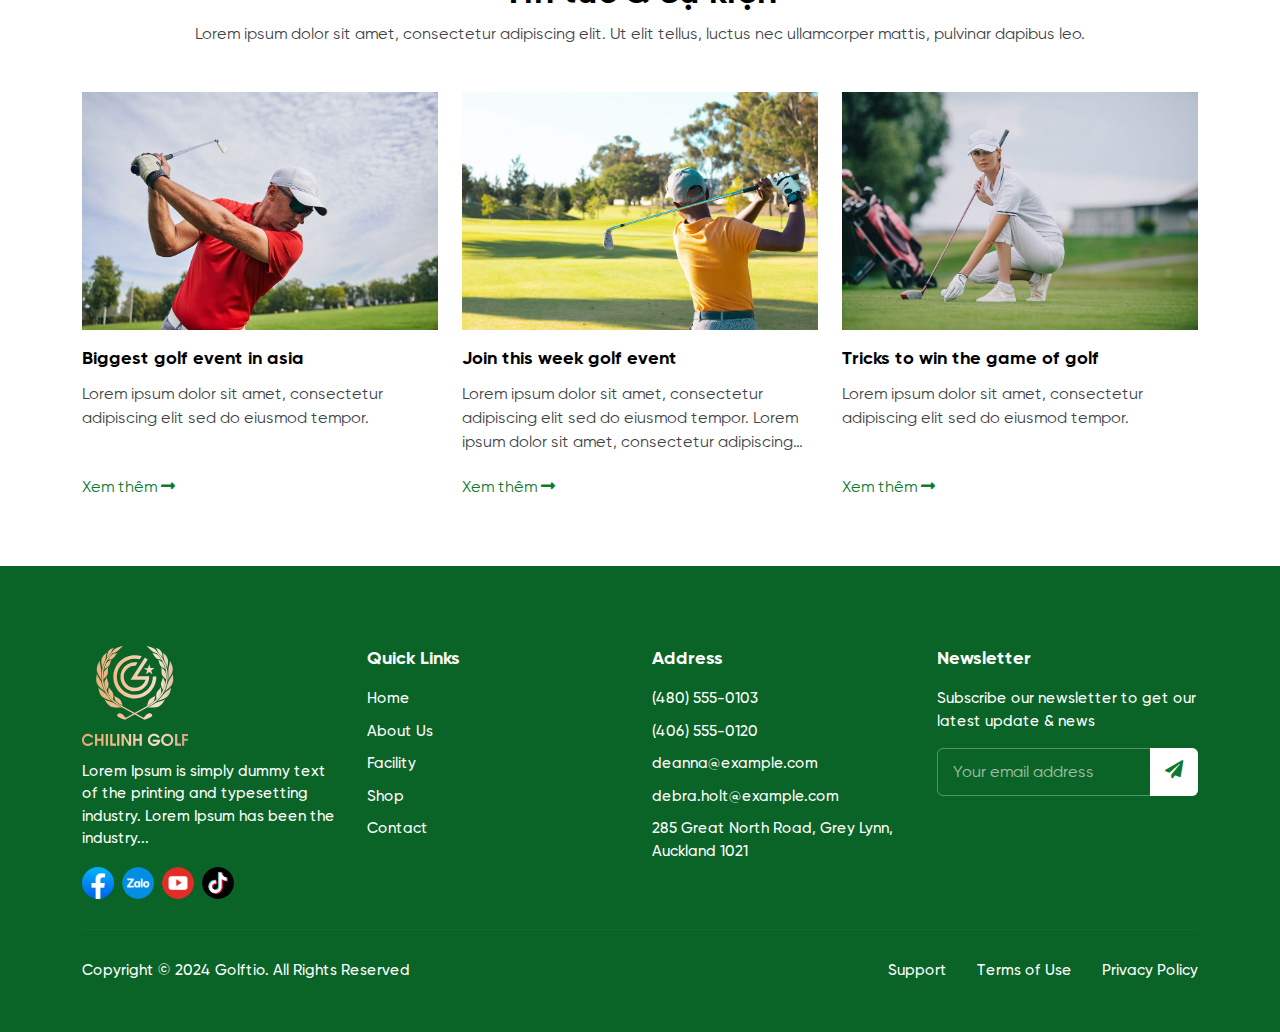
==== commit 1328047b: "Update" ====
--- a/index.html
+++ b/index.html
@@ -2373,7 +2373,7 @@
 								(406) 555-0120
 							</a>
 							<a href="" class="footer-link_item d-inline-flex align-middle">
-								deanna.curtis@example.com
+								deanna@example.com
 							</a>
 							<a href="" class="footer-link_item d-inline-flex align-middle">
 								debra.holt@example.com
--- a/assets/css/base.css
+++ b/assets/css/base.css
@@ -420,4 +420,12 @@
 .button-theme.button-theme_large {
 	padding: 15px 30px 15px 30px;
 	font-size: 1.15em;
+}
+
+.fancybox__backdrop {
+	background-color: rgba(0, 0, 0, .9);
+}
+
+.fw-medium {
+	font-weight: 500;
 }--- a/assets/css/style.css
+++ b/assets/css/style.css
@@ -225,6 +225,11 @@
 
 .section-gap {
 	padding: 85px 0 50px;
+	position: relative;
+}
+
+.section-gap_small {
+	padding: 30px 0;
 	position: relative;
 }
 
@@ -1419,10 +1424,6 @@
 	font-size: 1.3em;
 }
 
-.hero-form .form-inner .form-item .form-item_input .form-item_input__icon + .form-control {
-
-}
-
 .hero-form .form-inner .form-item .form-item_input > textarea {
 	height: auto;
 	resize: none;
@@ -1441,4 +1442,1070 @@
 	outline: none !important;
 	box-shadow: none !important;
 	background-color: rgba(0, 0, 0, 0.4);
+}
+
+.section-breadcrumb .breadcrumb .breadcrumb-item {
+	color: var(--bs-gray-600);
+	display: inline-flex;
+	padding: 12px 0;
+}
+
+.section-breadcrumb .breadcrumb .breadcrumb-item > a {
+	color: var(--bs-black);
+}
+
+.section-breadcrumb .breadcrumb .breadcrumb-item > a i {
+	line-height: unset;
+}
+
+.section-breadcrumb .breadcrumb .breadcrumb-item + .breadcrumb-item::before {
+	float: none;
+	margin-left: 8px;
+	padding-right: 8px;
+	font-family: "Font Awesome 5 Pro";
+	content: "\f105";
+	line-height: 1.6;
+}
+
+.section-breadcrumb .breadcrumb .breadcrumb-item > a:hover {
+	color: var(--primary-color);
+}
+
+.section-pagination {
+	margin-top: 30px;
+}
+
+.section-pagination .pagination {
+	margin-bottom: 0;
+	justify-content: center;
+}
+
+.section-pagination .pagination .page-item {
+	margin: 0 4px;
+}
+
+.section-pagination .pagination .page-item .page-link {
+	border: 1px solid var(--bs-gray-300);
+	background-color: #f1f1f1;
+	color: var(--bs-gray-700);
+	margin-left: 0;
+	padding: 6px 12px 6px;
+	font-size: 1em;
+	border-radius: 6px;
+}
+
+.section-pagination .pagination .page-item .page-link:focus {
+	box-shadow: none;
+}
+
+.section-pagination .pagination .page-item.active .page-link,
+.section-pagination .pagination .page-item:hover .page-link {
+	border-color: var(--primary-color);
+	color: var(--bs-white);
+	background-color: var(--primary-color);
+}
+
+.section-page .section-heading {
+	text-align: left;
+	margin-bottom: 20px;
+	max-width: 100%;
+}
+
+.section-page .section-heading .heading-title {
+	font-size: 1.85em;
+}
+
+.contact-form .contact-form_item .form-control {
+	border: 1px solid var(--bs-gray-300);
+	border-radius: 4px;
+	height: 48px;
+	font-size: 1.075em;
+	color: var(--bs-black);
+}
+
+.contact-form .contact-form_item textarea.form-control {
+	height: auto;
+}
+
+.contact-form .contact-form_text {
+	font-style: italic;
+	font-size: 1.075em;
+	color: var(--bs-gray-700);
+}
+
+.contact-collapse .contact-collapse_item .contact-collapse_item__button {
+	background: transparent;
+	outline: none;
+	box-shadow: none;
+	padding: 15px 0;
+	border: 0;
+	font-size: 1.3em;
+	font-weight: 700;
+	color: var(--bs-black);
+	text-align: left;
+	display: flex;
+	align-items: center;
+	gap: 8px;
+	width: 100%;
+}
+
+.contact-collapse .contact-collapse_item .contact-collapse_item__button > i {
+	font-size: 1.15em;
+	color: var(--bs-gray-500);
+	transition: var(--transition-default);
+}
+
+.contact-collapse .contact-collapse_item .contact-collapse_item__button[aria-expanded=true] {
+	color: var(--primary-color);
+}
+
+.contact-collapse .contact-collapse_item .contact-collapse_item__button[aria-expanded=true] > i {
+	transform: rotate(180deg);
+}
+
+.contact-collapse .contact-collapse_item .contact-collapse_item__content {
+	padding: 10px 0;
+	color: var(--bs-black);
+	font-size: 1.15em;
+}
+
+.contact-collapse .contact-collapse_item + .contact-collapse_item {
+	border-top: 1px solid var(--bs-gray-300);
+}
+
+.contact-collapse_desc {
+	color: var(--bs-black);
+	font-size: 1.15em;
+	margin-top: 15px;
+}
+
+.contact-collapse_desc > a {
+	color: var(--primary-color);
+	font-weight: 700;
+}
+
+.section-map iframe {
+	width: 100%;
+	height: 500px;
+	vertical-align: middle;
+}
+
+.article-detail .article-title {
+	font-size: 2em;
+	color: var(--bs-black);
+	font-weight: 700;
+	margin-bottom: 15px;
+}
+
+.article-detail .article-desc {
+	margin-bottom: 15px;
+}
+
+.article-detail .detail-facebook {
+	margin-top: 16px;
+	border: 1px solid var(--bs-gray-300);
+}
+
+.article-detail .detail-facebook .detail-facebook_title {
+	background-color: var(--bg-theme);
+	padding: 9px 15px;
+	color: var(--primary-color);
+	font-weight: 700;
+	font-size: 1.3em;
+	border-bottom: 1px solid var(--bs-gray-300);
+}
+
+.detail-content {
+	font-size: 1.15em;
+	line-height: 1.6;
+}
+
+.detail-content p,
+.detail-content ul,
+.detail-content ol,
+.detail-content blockquote {
+	margin-bottom: 16px;
+}
+
+.detail-content ul,
+.detail-content ol {
+	padding-left: 16px;
+	line-height: 1.6;
+}
+
+.detail-content h1,
+.detail-content h2,
+.detail-content h3,
+.detail-content h4,
+.detail-content h5,
+.detail-content h6 {
+	margin-bottom: 10px;
+	font-weight: 700;
+}
+
+.detail-content h1 b,
+.detail-content h1 strong,
+.detail-content h2 b,
+.detail-content h2 strong,
+.detail-content h3 b,
+.detail-content h3 strong,
+.detail-content h4 b,
+.detail-content h4 strong,
+.detail-content h5 b,
+.detail-content h5 strong,
+.detail-content h6 b,
+.detail-content h6 strong,
+.detail-content strong,
+.detail-content b {
+	font-weight: 700;
+}
+
+.detail-content h2 {
+	font-size: 1.375em;
+}
+
+.detail-content h3 {
+	font-size: 1.15em;
+}
+
+.detail-content h4,
+.detail-content h5,
+.detail-content h6 {
+	font-size: 1em;
+}
+
+.detail-content p:last-child,
+.detail-content ul:last-child,
+.detail-content ol:last-child {
+	margin-bottom: 0;
+}
+
+.detail-content img {
+	max-width: 100%;
+	height: auto;
+}
+
+.detail-content .table {
+	--bs-table-border-color: var(--bs-gray-500)
+}
+
+.detail-content .table th,
+.detail-content .table td {
+	padding: 10px;
+	min-width: 150px;
+}
+
+.detail-content .table td ul {
+	padding-left: 24px;
+}
+
+.detail-content blockquote {
+	padding: 15px 15px 15px 45px;
+	border-left: 5px solid var(--primary-color);
+	background: rgba(var(--primary-rgb), .05);
+	position: relative;
+}
+
+.detail-content blockquote:before {
+	position: absolute;
+	content: "\f10d";
+	font-family: "Font Awesome 5 Pro";
+	font-size: 1.5em;
+	color: var(--primary-color);
+	top: 10px;
+	left: 10px;
+	-webkit-transform: rotateX(180deg);
+	transform: rotateX(180deg);
+	font-weight: 700;
+	line-height: 1;
+}
+
+.section-sidebar .sidebar-item_heading {
+	padding-bottom: 10px;
+	margin-bottom: 20px;
+	font-size: 1.6em;
+	font-weight: 700;
+	color: var(--bs-black);
+	position: relative;
+}
+
+.section-sidebar .sidebar-item_heading:before {
+	width: 100px;
+	bottom: 0;
+	left: 0;
+	height: 1px;
+	position: absolute;
+	content: "";
+	background: var(--secondary-color);
+}
+
+.section-sidebar .sidebar-item .article-item {
+	padding: 15px 0;
+}
+
+.section-sidebar .sidebar-item .article-item + .article-item {
+	border-top: 1px solid var(--bs-gray-300);
+}
+
+.section-sidebar .sidebar-item .article-item .card-image {
+	width: 120px;
+}
+
+.section-sidebar .sidebar-item .article-item .card-content .card-title {
+	line-height: 1.3;
+	font-size: 1.15em;
+	font-weight: 700;
+	color: var(--bs-black);
+}
+
+.section-sidebar .sidebar-item .article-item .card-content .card-time {
+	margin-top: 5px;
+	font-size: 1em;
+	color: #41464b;
+}
+
+.section-sidebar .sidebar-item .article-item:hover .card-title {
+	color: var(--primary-color);
+}
+
+.table-price .table {
+	font-size: 1em;
+}
+
+.table-price .table thead tr th {
+	background-color: var(--primary-color);
+	color: var(--bs-white);
+	font-size: 1.075em;
+	width: calc(70% / 4);
+}
+
+.table-price .table thead tr th:first-child {
+	width: 30%;
+}
+
+.table-price .table th,
+.table-price .table td {
+	padding: 12px 12px;
+	white-space: nowrap;
+}
+
+.table-price .table td {
+	font-weight: 500;
+	font-size: 1.075em;
+}
+
+.table-text {
+	font-weight: 500;
+	font-size: 1.075em;
+}
+
+.section-golf {
+	background-attachment: fixed;
+}
+
+.section-golf .section-gap:before {
+	display: none;
+}
+
+.section-golf .golf-inner {
+	background-color: var(--bs-white);
+	padding: 25px;
+	box-shadow: 0 8px 32px 0 rgba(31, 38, 135, 0.37);
+	border-radius: 10px;
+	border: 1px solid rgba(255, 255, 255, 0.18);
+}
+
+.section-aboutus.section-gap:before {
+	display: none;
+}
+
+.section-aboutus .introduction-image {
+	position: relative;
+	height: 100%;
+}
+
+.section-aboutus .introduction-image img {
+	position: absolute;
+	border-radius: 6px;
+	overflow: hidden;
+	height: 100%;
+	width: 100%;
+	object-fit: cover;
+}
+
+.section-aboutus .introduction-content {
+	padding: 30px 0 30px 30px;
+}
+
+.section-aboutus .introduction-content .introduction-content_title {
+	font-size: 2.3em;
+	color: var(--primary-color);
+	font-weight: 700;
+	margin-bottom: 20px;
+	position: relative;
+}
+
+.section-aboutus .introduction-content .introduction-content_title > span {
+	color: var(--secondary-color);
+}
+
+.section-aboutus .introduction-content .introduction-content_title > a {
+	color: var(--secondary-color);
+}
+
+.section-aboutus .introduction-content .introduction-content_title > a:hover {
+	color: var(--secondary-hover);
+}
+
+.section-aboutus .introduction-content .introduction-content_title.introduction-content_title__decor {
+	padding-bottom: 10px;
+}
+
+.section-aboutus .introduction-content .introduction-content_title.introduction-content_title__decor:before {
+	content: "";
+	display: block;
+	width: 100px;
+	background-color: var(--primary-color);
+	height: 2px;
+	position: absolute;
+	left: 0;
+	bottom: 0;
+}
+
+.section-aboutus .introduction-content .introduction-content_desc {
+	font-size: 1.15em;
+	line-height: 1.8;
+	color: var(--bs-gray-900);
+	font-weight: 500;
+}
+
+.section-aboutus .introduction-content .introduction-content_desc ul {
+	list-style: none;
+	padding-left: 0;
+	margin-bottom: 0;
+}
+
+.section-aboutus .introduction-content .introduction-content_desc ul li + li {
+	margin-top: 5px;
+}
+
+.section-aboutus .introduction-content .introduction-content_desc ul li i {
+	color: var(--primary-color);
+	margin-right: 4px;
+	font-size: .9em;
+}
+
+.section-aboutus:nth-child(odd) .row {
+	flex-direction: row-reverse !important;
+}
+
+.section-aboutus:nth-child(odd) .introduction-content {
+	padding: 30px 30px 30px 0;
+}
+
+.section-prize.section-gap:before {
+	display: none;
+}
+
+.prize-card {
+	border-radius: 8px;
+	border: 1px solid #d9d9d9;
+	padding: 16px;
+	height: 100%;
+	transition: var(--transition-default);
+	overflow: hidden;
+	text-align: center;
+}
+
+.prize-card .prize-content {
+	padding-top: 16px;
+}
+
+.prize-card .prize-content .prize-content_title {
+	font-size: 1.45em;
+	color: var(--primary-color);
+	font-weight: 700;
+}
+
+.prize-card .prize-content .prize-content_desc {
+	font-size: 1.15em;
+	margin-top: 4px;
+}
+
+.prize-card:hover {
+	box-shadow: 4px 4px 20px rgb(0 0 0 / 15%);
+}
+
+.dropdown-filter {
+	margin-bottom: 15px;
+}
+
+.dropdown-filter .dropdown-text {
+	font-size: 1.075em;
+	font-weight: 500;
+}
+
+.dropdown-filter .link-default {
+	border-radius: 4px;
+	border: 1px solid var(--bs-gray-300);
+	padding: 8px 15px;
+	font-size: 1.075em;
+	font-weight: 500;
+	min-width: 200px;
+	width: -webkit-max-content;
+	width: -moz-max-content;
+	width: max-content;
+	position: relative;
+	display: -webkit-box;
+	display: -ms-flexbox;
+	display: flex;
+	-webkit-box-align: center;
+	-ms-flex-align: center;
+	align-items: center;
+	-webkit-box-pack: justify;
+	-ms-flex-pack: justify;
+	justify-content: space-between;
+	gap: 8px;
+	white-space: nowrap;
+	height: 40px;
+}
+
+.dropdown-filter .dropdown .link-default:after {
+	content: "\f107";
+	font-family: "Font Awesome 5 Pro";
+	font-weight: 500;
+	display: block;
+	-webkit-transition: var(--transition-default);
+	-o-transition: var(--transition-default);
+	transition: var(--transition-default);
+	font-size: 1.15em;
+	color: var(--bs-black);
+	line-height: 1;
+}
+
+.dropdown-filter .dropdown .dropdown-menu {
+	min-width: 100%;
+	font-size: 1em;
+	padding: 0;
+	overflow: hidden;
+	top: 100% !important;
+	-webkit-transform: unset !important;
+	-ms-transform: unset !important;
+	transform: unset !important;
+	border-radius: 4px;
+	border: 1px solid var(--bs-gray-300);
+}
+
+.dropdown-filter .dropdown .dropdown-menu .dropdown-item {
+	font-size: 1.075em;
+	color: var(--bs-gray-900);
+	font-weight: 500;
+	padding: 10px 15px;
+}
+
+.dropdown-filter .dropdown .dropdown-menu .dropdown-item:hover {
+	background: rgba(var(--primary-rgb), .075);
+}
+
+.dropdown-filter .dropdown .dropdown-menu .dropdown-item.active {
+	background: var(--primary-color);
+	color: var(--bs-white);
+}
+
+.dropdown-filter .dropdown .link-default[aria-expanded=true] {
+	border-radius: 4px 4px 0 0;
+	border-bottom-color: transparent;
+}
+
+.dropdown-filter .dropdown .link-default[aria-expanded=true]:after {
+	-webkit-transform: rotate(180deg);
+	-ms-transform: rotate(180deg);
+	transform: rotate(180deg);
+}
+
+.dropdown-filter .dropdown .link-default[aria-expanded=true] + .dropdown-menu {
+	border-radius: 4px 0 4px 4px;
+}
+
+.dropdown-filter .dropdown-button {
+	display: none;
+}
+
+.sidebar-filter .sidebar-filter_body .category-list {
+	width: 100%;
+	background-color: var(--bs-white);
+	border-radius: 4px;
+	overflow: hidden;
+}
+
+.sidebar-filter .sidebar-filter_body .category-list > ul {
+	background-color: var(--bs-white);
+	display: -webkit-box;
+	display: -ms-flexbox;
+	display: flex;
+	-webkit-box-orient: vertical;
+	-webkit-box-direction: normal;
+	-ms-flex-direction: column;
+	flex-direction: column;
+	list-style-type: none;
+	padding-left: 0;
+	margin-bottom: 0;
+}
+
+.sidebar-filter .sidebar-filter_body .category-list > ul > li > a {
+	color: var(--bs-black);
+	font-weight: 500;
+	padding: 11.4px 15px;
+	font-size: 1.075em;
+	position: relative;
+	display: -webkit-box;
+	display: -ms-flexbox;
+	display: flex;
+	gap: 5px;
+	-webkit-transition: var(--transition-default);
+	-o-transition: var(--transition-default);
+	transition: var(--transition-default);
+	text-transform: capitalize;
+	-webkit-box-align: center;
+	-ms-flex-align: center;
+	align-items: center;
+}
+
+.sidebar-filter .sidebar-filter_body .category-list > ul > li > a > i {
+	font-size: 1.5em;
+	-webkit-transition: var(--transition-default);
+	-o-transition: var(--transition-default);
+	transition: var(--transition-default);
+	margin-right: 4px;
+	color: var(--primary-color);
+}
+
+.sidebar-filter .sidebar-filter_body .category-list > ul > li > a > span {
+	color: var(--bs-gray-700);
+}
+
+.sidebar-filter .sidebar-filter_body .category-list > ul > li + li {
+	border-top: 1px solid var(--bs-gray-100);
+}
+
+.sidebar-filter .sidebar-filter_body .category-list > ul > li:hover > a {
+	background-color: var(--primary-color);
+	color: var(--bs-white);
+}
+
+.sidebar-filter .sidebar-filter_body .category-list > ul > li:hover > a > span {
+	color: var(--bs-white);
+}
+
+.sidebar-filter .sidebar-filter_body .category-list > ul > li:hover > a > i {
+	margin-right: 8px !important;
+	color: var(--bs-white);
+}
+
+.product-detail .product-title {
+	font-size: 2.4em;
+	font-weight: 700;
+	color: var(--bs-black);
+	margin-bottom: 0;
+}
+
+.product-detail .product-images {
+	gap: 12px;
+}
+
+.product-detail .product-images .product-image img {
+	width: 100%;
+	cursor: pointer;
+}
+
+.product-detail .product-images .product-avatar [class*=slider-button] {
+	width: 32px;
+	height: 32px;
+	font-size: 1.5em;
+	top: calc(100% + 50px);
+	position: absolute;
+}
+
+.product-detail .product-images .product-avatar .slider-button_prev {
+	left: 0;
+}
+
+.product-detail .product-images .product-avatar .slider-button_next {
+	right: 0;
+}
+
+.product-detail .product-images .product-thumb {
+	padding-left: 50px;
+	padding-right: 50px;
+}
+
+.product-detail .product-images .product-thumb .product-image {
+	border: 1px solid var(--bs-gray-200);
+	-webkit-transition: var(--transition-default);
+	-o-transition: var(--transition-default);
+	transition: var(--transition-default);
+	border-radius: 4px;
+	overflow: hidden;
+}
+
+.product-detail .product-images .product-thumb .swiper-slide.swiper-slide-thumb-active .product-image {
+	border-color: var(--primary-color);
+}
+
+.product-detail .product-meta {
+	font-size: 1.15em;
+	font-weight: 500;
+	margin-top: 10px;
+}
+
+.product-detail .product-meta .product-meta_item:before {
+	display: inline-block;
+	content: "";
+	height: 4px;
+	width: 4px;
+	border-radius: 50%;
+	margin-right: 6px;
+	background: var(--bs-black);
+	-webkit-transform: translateY(-3px);
+	-ms-transform: translateY(-3px);
+	transform: translateY(-3px);
+}
+
+.product-detail .product-meta .product-meta_item .link-default {
+	font-weight: 700;
+	color: var(--primary-color);
+}
+
+.product-detail .product-meta .product-meta_item .link-default:hover {
+	color: var(--primary-hover);
+}
+
+.product-detail .product-desc {
+	margin-top: 10px;
+	font-size: 1.15em;
+	font-weight: 500;
+}
+
+.product-detail .product-price {
+	margin-top: 20px;
+}
+
+.product-detail .product-price .price-current {
+	color: var(--primary-color);
+	font-weight: 700;
+	font-size: 2em;
+	line-height: 1;
+}
+
+.product-detail .product-price .price-old {
+	font-size: 1.225em;
+	color: var(--bs-gray-600);
+	position: relative;
+	font-weight: 500;
+	top: 2px;
+}
+
+.product-detail .product-buttons {
+	margin-top: 20px;
+}
+
+.product-detail .product-buttons .button-theme {
+	min-width: 350px;
+	font-size: 1.225em;
+}
+
+.product-detail .product-property {
+	margin-top: 20px;
+	font-size: 1.075em;
+	font-weight: 500;
+	color: var(--bs-black);
+	display: flex;
+	gap: 15px;
+	white-space: nowrap;
+}
+
+.product-detail .product-property .product-property_text {
+	transform: translateY(3px);
+}
+
+.product-detail .product-property .product-property_group {
+	display: flex;
+	align-items: center;
+	flex-wrap: wrap;
+	gap: 5px;
+}
+
+.product-detail .product-property .product-property_group .product-property_item {
+	display: inline-block;
+	border-radius: 4px;
+	background: var(--bs-white);
+	border: 1px solid var(--bs-gray-200);
+	padding: 3px 8px;
+	transition: var(--transition-default);
+	color: var(--bs-black);
+	min-width: 30px;
+	align-items: center;
+	justify-content: center;
+	text-align: center;
+}
+
+.product-detail .product-property .product-property_group .product-property_item.product-property_color {
+	width: 30px;
+	height: 30px;
+	border-radius: 50%;
+	padding: 3px;
+}
+
+.product-detail .product-property .product-property_group .product-property_item.product-property_color > span {
+	width: 100%;
+	height: 100%;
+	background-color: var(--color);
+	display: block;
+	border-radius: 50%;
+}
+
+.product-detail .product-property .product-property_group .product-property_item:hover,
+.product-detail .product-property .product-property_group .product-property_item.active {
+	background: rgba(var(--primary-rgb), 0.075);
+	border: 1px solid rgba(var(--primary-rgb), 0.175);
+}
+
+.product-detail .product-quantity {
+	margin-top: 20px;
+	display: -webkit-box;
+	display: -ms-flexbox;
+	display: flex;
+	-webkit-box-align: center;
+	-ms-flex-align: center;
+	align-items: center;
+}
+
+.product-detail .product-quantity .product-quantity_text {
+	color: var(--bs-gray-600);
+	font-size: 1.075em;
+	margin-left: 10px;
+}
+
+.product-detail .product-quantity .product-quantity_group .product-quantity_btn {
+	height: 38px;
+	width: 38px;
+	border: 1px solid var(--bs-gray-300);
+	background: var(--bs-white);
+	font-size: 1.075em;
+}
+
+.product-detail .product-quantity .product-quantity_group .product-quantity_btn:first-child {
+	border-radius: 4px 0 0 4px;
+}
+
+.product-detail .product-quantity .product-quantity_group .product-quantity_btn:last-child {
+	border-radius: 0 4px 4px 0;
+}
+
+.product-detail .product-quantity .product-quantity_group .product-quantity_btn:hover {
+	background-color: var(--primary-color);
+	color: var(--bs-white);
+}
+
+.product-detail .product-quantity .product-quantity_group .product-quantity_btn:disabled {
+	background-color: var(--bs-gray-200);
+	cursor: not-allowed !important;
+}
+
+.product-detail .product-quantity .product-quantity_group .product-quantity_input {
+	padding: 0 8px;
+	height: 38px;
+	width: 80px;
+	text-align: center;
+	font-size: 1.075em;
+	border: 1px solid var(--bs-gray-300);
+	border-left: 0;
+	border-right: 0;
+	border-radius: 0;
+	-webkit-box-shadow: none !important;
+	box-shadow: none !important;
+}
+
+.product-detail .product-support {
+	font-size: 1.15em;
+	margin-top: 20px;
+	color: var(--bs-black);
+}
+
+.product-detail .product-support .product-support_item:before {
+	display: inline-block;
+	content: "";
+	height: 4px;
+	width: 4px;
+	border-radius: 50%;
+	margin-right: 6px;
+	background: var(--bs-black);
+	-webkit-transform: translateY(-3px);
+	-ms-transform: translateY(-3px);
+	transform: translateY(-3px);
+}
+
+.product-detail .product-support .product-support_item .link-default {
+	font-weight: 700;
+	color: var(--primary-color);
+}
+
+.product-detail .product-support .product-support_item .link-default:hover {
+	color: var(--primary-hover);
+}
+
+.product-detail .product-tabs .nav-tabs {
+	gap: 8px;
+}
+
+.product-detail .product-tabs .nav-tabs .nav-item .nav-link {
+	border-radius: 8px 8px 0 0;
+	background: rgba(var(--primary-rgb), .05);
+	color: var(--primary-color);
+	font-size: 1.225em;
+	padding: 12px 40px;
+	border: 1px solid var(--primary-color);
+	overflow: hidden;
+}
+
+.product-detail .product-tabs .nav-tabs .nav-item .nav-link.active,
+.product-detail .product-tabs .nav-tabs .nav-item .nav-link:hover {
+	background: var(--primary-color);
+	color: var(--bs-white);
+}
+
+.product-detail .detail-content {
+	padding-top: 30px;
+	margin-top: 0;
+	border-top: 0;
+}
+
+.checkout-wrapper {
+	background: rgba(var(--primary-rgb), .075);
+	padding: 16px;
+	border-radius: 8px;
+}
+
+.checkout-form .form-control {
+	font-size: 1.075em;
+	color: var(--bs-black);
+}
+
+.checkout-form input.form-control {
+	height: 44px;
+}
+
+.checkout-list {
+	background: #fafafa;
+	padding: 16px;
+	border-radius: 8px;
+}
+
+.checkout-products .product-item .product-image {
+	width: 80px;
+	height: 80px;
+	background-color: var(--bs-white);
+	border-radius: 8px;
+	display: -webkit-box;
+	display: -ms-flexbox;
+	display: flex;
+	-webkit-box-align: center;
+	-ms-flex-align: center;
+	align-items: center;
+	-webkit-box-pack: center;
+	-ms-flex-pack: center;
+	justify-content: center;
+	position: relative;
+	border: 1px solid var(--bs-gray-300);
+}
+
+.checkout-products .product-item .product-image img {
+	height: 78px;
+	width: 78px;
+	max-width: 100%;
+	border-radius: 8px;
+}
+
+.checkout-products .product-item .product-quantity {
+	position: absolute;
+	height: 20px;
+	width: 20px;
+	border-radius: 50%;
+	display: -webkit-box;
+	display: -ms-flexbox;
+	display: flex;
+	-webkit-box-align: center;
+	-ms-flex-align: center;
+	align-items: center;
+	-webkit-box-pack: center;
+	-ms-flex-pack: center;
+	justify-content: center;
+	color: var(--bs-white);
+	background-color: var(--primary-color);
+	font-size: .85em;
+	top: -5px;
+	right: -5px;
+}
+
+.checkout-products .product-item .product-title {
+	font-size: 1.075em;
+	font-weight: 700;
+	color: var(--bs-black);
+	margin-bottom: 5px;
+	-webkit-transition: var(--transition-default);
+	-o-transition: var(--transition-default);
+	transition: var(--transition-default);
+}
+
+.checkout-products .product-item .product-property {
+	display: flex;
+	align-items: center;
+	gap: 10px;
+	margin-top: 3px;
+	color: var(--bs-black);
+	font-weight: 500;
+	font-size: 1.075em;
+}
+
+.checkout-products .product-item .product-property .product-property_color {
+	display: flex;
+	align-items: center;
+	gap: 5px;
+}
+
+.checkout-products .product-item .product-property .product-property_color > span {
+	width: 20px;
+	height: 20px;
+	border-radius: 50%;
+	padding: 2px;
+	border: 1px solid var(--bs-gray-300);
+	display: block;
+}
+
+.checkout-products .product-item .product-property .product-property_color > span > span {
+	width: 100%;
+	height: 100%;
+	background-color: var(--color);
+	display: block;
+	border-radius: 50%;
+}
+
+.checkout-products .product-item .product-price {
+	font-size: 1em;
+	color: var(--primary-color);
+	font-weight: 700;
+	margin-top: 3px;
+}
+
+.checkout-total {
+	border-top: 1px solid var(--bs-gray-400);
+	margin-top: 24px;
+	padding-top: 24px;
+	font-size: 1.3em;
+	color: var(--bs-black);
+	font-weight: 700;
+}
+
+.checkout-total .checkout-total_value {
+	color: var(--primary-color);
 }--- a/assets/css/responsive.css
+++ b/assets/css/responsive.css
@@ -84,8 +84,175 @@
 }
 
 @media screen and (max-width: 991px) {
-	.header {
-		display: none;
+	.header .header-logo img {
+		height: 50px;
+	}
+
+	.header .header-toolbar {
+		gap: 15px;
+	}
+
+	.header .header-hamburger .hamburger-button {
+		position: relative;
+		width: 20px;
+		height: 16px;
+		transform: translateY(-1px);
+	}
+
+	.header .header-hamburger .hamburger-button > i {
+		background-color: var(--bs-white);
+		width: 100%;
+		height: 2px;
+		position: absolute;
+		display: block;
+		transition: var(--transition-default);
+		left: 0;
+	}
+
+	.header .header-hamburger .hamburger-button > i:nth-child(1) {
+		top: 0;
+	}
+
+	.header .header-hamburger .hamburger-button > i:nth-child(2) {
+		top: 7px;
+	}
+
+	.header .header-hamburger .hamburger-button > i:nth-child(3) {
+		bottom: 0;
+		width: 15px;
+		left: auto;
+		right: 0;
+	}
+
+	.is-navigation .header .header-hamburger .hamburger-button > i:nth-child(1) {
+		transform: rotate(45deg);
+		top: 9px;
+	}
+
+	.is-navigation .header .header-hamburger .hamburger-button > i:nth-child(2) {
+		left: 50%;
+		width: 0;
+	}
+
+	.is-navigation .header .header-hamburger .hamburger-button > i:nth-child(3) {
+		transform: rotate(-45deg);
+		bottom: 5px;
+		width: 100%;
+	}
+
+	.header-overlay {
+		background: rgba(0, 0, 0, 0.65);
+		position: fixed;
+		top: 70px;
+		left: 0;
+		right: 0;
+		bottom: 0;
+		z-index: 12;
+		opacity: 0;
+		visibility: hidden;
+		pointer-events: none;
+		-webkit-transition: var(--transition-default);
+		-o-transition: var(--transition-default);
+		transition: var(--transition-default);
+		height: calc(100vh - 70px);
+	}
+
+	.is-navigation .header-overlay {
+		opacity: 1;
+		visibility: visible;
+		pointer-events: auto;
+	}
+
+	.header .header-navigation {
+		position: fixed;
+		top: 70px;
+		width: 100%;
+		max-width: 375px;
+		background-color: var(--bs-white);
+		height: calc(100vh - 70px);
+		overflow-y: auto;
+		z-index: 13;
+		-webkit-transition: var(--transition-default);
+		-o-transition: var(--transition-default);
+		transition: var(--transition-default);
+		justify-content: flex-start;
+		align-items: flex-start;
+		left: -150%;
+		opacity: 0;
+		visibility: hidden;
+		pointer-events: none;
+		margin-left: 0;
+	}
+
+	.is-navigation .header .header-navigation {
+		left: 0;
+		opacity: 1;
+		visibility: visible;
+		pointer-events: auto;
+	}
+
+	.header .header-navigation:before {
+		box-shadow: 0 12px 16px -4px rgba(16, 24, 40, .1), 0 4px 6px -2px rgba(16, 24, 40, .15);
+		display: block;
+		content: "";
+		position: absolute;
+		top: -8px;
+		left: 0;
+		width: 100%;
+		height: 7px;
+	}
+
+	.header .header-navigation > ul {
+		flex-direction: column;
+		justify-content: flex-start;
+		align-items: flex-start;
+		width: 100%;
+		gap: 0;
+		padding: 10px calc(1.5rem / 2);
+	}
+
+	.header .header-navigation > ul > li > a, .header .header-navigation > ul > li > button {
+		color: #464242;
+		width: 100%;
+		padding: 12px 0;
+		justify-content: space-between;
+		text-shadow: none;
+	}
+
+	.header .header-navigation > ul > li > a > i, .header .header-navigation > ul > li > button > i {
+		font-size: 1.45em;
+	}
+
+	.header .header-navigation > ul > li + li {
+		border-top: 1px solid var(--bs-gray-400);
+	}
+
+	.header .header-navigation > ul > li > ul {
+		padding-left: var(--bs-gutter-x);
+	}
+
+	.header .header-navigation > ul > li > ul,
+	.header .header-navigation > ul > li > ul > li + li {
+		border-top: 1px solid var(--bs-gray-400);
+	}
+
+	.header .header-navigation > ul > li > ul > li > a {
+		padding: 12px 0;
+		color: #464242;
+	}
+
+	.header .header-navigation > ul > li > a:active,
+	.header .header-navigation > ul > li > button[aria-expanded=true],
+	.header .header-navigation > ul > li > ul > li > a:active {
+		color: var(--bs-black);
+	}
+
+	.header .header-navigation > ul > li > button[aria-expanded=true] > i {
+		transform: rotate(180deg);
+	}
+
+	.is-overflow {
+		overflow: hidden;
 	}
 
 	.section-gap {
@@ -209,18 +376,241 @@
 	.footer .footer-item .footer-link .footer-link_item,
 	.footer .footer-item .footer-text,
 	.footer .footer-bottom .footer-copyright,
-	.footer .footer-bottom .footer-link .footer-link_item{
+	.footer .footer-bottom .footer-link .footer-link_item {
 		font-size: 1em;
 	}
 
 	.footer .footer-item .footer-form .footer-form_inner .form-control {
 		font-size: 1.075em;
 	}
+
 	.footer .footer-bottom .footer-link {
 		justify-content: center;
 	}
+
 	.footer .footer-copyright {
 		text-align: center;
+	}
+
+	.section-gap_small {
+		padding: 20px 0;
+	}
+
+	.section-page .section-heading .heading-title {
+		font-size: 1.6em;
+	}
+
+	.contact-collapse .contact-collapse_item .contact-collapse_item__button {
+		font-size: 1.15em;
+	}
+
+	.contact-collapse .contact-collapse_item .contact-collapse_item__content,
+	.contact-collapse_desc {
+		font-size: 1.075em;
+	}
+
+	.article-detail .article-title {
+		font-size: 1.5em;
+		text-align: center;
+	}
+
+	.section-sidebar .sidebar-item .article-item .card-content .card-title {
+		font-size: 1.075em;
+	}
+
+	.section-golf .section-gap {
+		padding: 30px 0;
+	}
+
+	.section-golf .section-gap .golf-item .golf-card .golf-title {
+		font-size: 1.15em;
+	}
+
+	.prize-card .prize-content .prize-content_title {
+		font-size: 1.3em;
+	}
+
+	.prize-card .prize-content .prize-content_desc {
+		font-size: 1.075em;
+	}
+
+	.section-aboutus .introduction-content .introduction-content_title {
+		font-size: 1.7em;
+	}
+
+	.section-aboutus .introduction-content {
+		padding: 0 !important;
+	}
+
+	.section-aboutus .introduction-image {
+		height: auto;
+	}
+
+	.section-aboutus .introduction-image img {
+		position: static;
+	}
+
+	.section-aboutus:nth-child(odd) .row {
+		flex-direction: column-reverse !important;
+	}
+
+	.section-aboutus .introduction-content .introduction-content_desc {
+		font-size: 1.075em;
+	}
+
+	.dropdown-filter .dropdown-button {
+		-ms-flex-negative: 0;
+		flex-shrink: 0;
+		display: block;
+	}
+
+	.dropdown-filter .dropdown-button .link-default {
+		width: 90px;
+		min-width: 1px;
+		gap: 6px;
+	}
+
+	.sidebar-filter {
+		position: fixed;
+		top: 0;
+		width: 90%;
+		max-width: 320px;
+		background-color: var(--bs-white);
+		height: 100vh;
+		overflow-y: auto;
+		z-index: 22;
+		-webkit-transition: var(--transition-default);
+		-o-transition: var(--transition-default);
+		transition: var(--transition-default);
+		left: -150%;
+		opacity: 0;
+		visibility: hidden;
+		pointer-events: none;
+	}
+
+	.sidebar-filter .sidebar-filter_header {
+		min-height: 50px;
+		padding: 0 0 0 15px;
+		border-bottom: 1px solid rgba(129, 129, 129, .2);
+		margin-bottom: 0 !important;
+		-webkit-box-orient: horizontal;
+		-webkit-box-direction: normal;
+		-ms-flex-direction: row;
+		flex-direction: row;
+		-webkit-box-align: center !important;
+		-ms-flex-align: center !important;
+		align-items: center !important;
+		-webkit-box-pack: justify !important;
+		-ms-flex-pack: justify !important;
+		justify-content: space-between !important;
+	}
+
+	.sidebar-filter .sidebar-filter_header .sidebar-filter_header__title {
+		font-size: 1.25em;
+		font-weight: 700;
+		color: var(--bs-gray-700);
+	}
+
+	.sidebar-filter .sidebar-filter_header .sidebar-filter_header__button {
+		width: 40px;
+		height: 40px;
+		display: -webkit-box;
+		display: -ms-flexbox;
+		display: flex;
+		-webkit-box-pack: center;
+		-ms-flex-pack: center;
+		justify-content: center;
+		-webkit-box-align: center;
+		-ms-flex-align: center;
+		align-items: center;
+		border: 0;
+		padding: 0;
+		border-radius: 0;
+		background: transparent;
+		outline: 0;
+		-webkit-box-shadow: none;
+		box-shadow: none;
+	}
+
+	.sidebar-filter .sidebar-filter_header.section-heading .heading-button .link-default {
+		-webkit-transition: -webkit-transform .3s ease-in-out;
+		transition: -webkit-transform .3s ease-in-out;
+		-o-transition: transform .3s ease-in-out;
+		transition: transform .3s ease-in-out;
+		transition: transform .3s ease-in-out, -webkit-transform .3s ease-in-out;
+		color: var(--bs-gray-900);
+	}
+
+	.sidebar-filter .sidebar-filter_header.section-heading .heading-button .link-default svg {
+		stroke: var(--bs-gray-600);
+		-webkit-transition: stroke .3s ease-in-out .1s;
+		-o-transition: stroke .3s ease-in-out .1s;
+		transition: stroke .3s ease-in-out .1s;
+	}
+
+	.sidebar-overlay {
+		background: rgba(0, 0, 0, 0.7);
+		position: fixed;
+		top: 0;
+		left: 0;
+		right: 0;
+		bottom: 0;
+		z-index: 21;
+		opacity: 0;
+		visibility: hidden;
+		pointer-events: none;
+		-webkit-transition: var(--transition-default);
+		-o-transition: var(--transition-default);
+		transition: var(--transition-default);
+	}
+
+	.is-category .sidebar-overlay {
+		opacity: 1;
+		visibility: visible;
+		pointer-events: auto;
+	}
+
+	.is-category .sidebar-filter {
+		left: 0;
+		opacity: 1;
+		visibility: visible;
+		pointer-events: auto;
+	}
+
+	.product-detail .product-title {
+		font-size: 1.5em;
+	}
+
+	.product-detail .product-images .product-thumb {
+		padding: 0;
+	}
+
+	.product-detail .product-price .price-current {
+		font-size: 1.5em;
+	}
+
+	.product-detail .product-price .price-old {
+		font-size: 1.15em;
+	}
+
+	.product-detail .product-meta,
+	.product-detail .product-desc,
+	.product-detail .product-property,
+	.product-detail .product-support {
+		font-size: 1.075em;
+	}
+
+	.product-detail .product-tabs .nav-tabs {
+		white-space: nowrap;
+		max-width: 100%;
+		overflow-x: auto;
+		overflow-y: hidden;
+		flex-wrap: nowrap;
+	}
+
+	.product-detail .product-tabs .nav-tabs .nav-item .nav-link {
+		font-size: 1.15em;
+		padding: 10px 20px;
 	}
 }
 
@@ -240,4 +630,13 @@
 		display: flex;
 		flex-direction: column;
 	}
+
+	.dropdown-filter .dropdown-text {
+		display: none;
+	}
+
+	.dropdown-filter .dropdown,
+	.dropdown-filter .dropdown .link-default {
+		width: 100%;
+	}
 }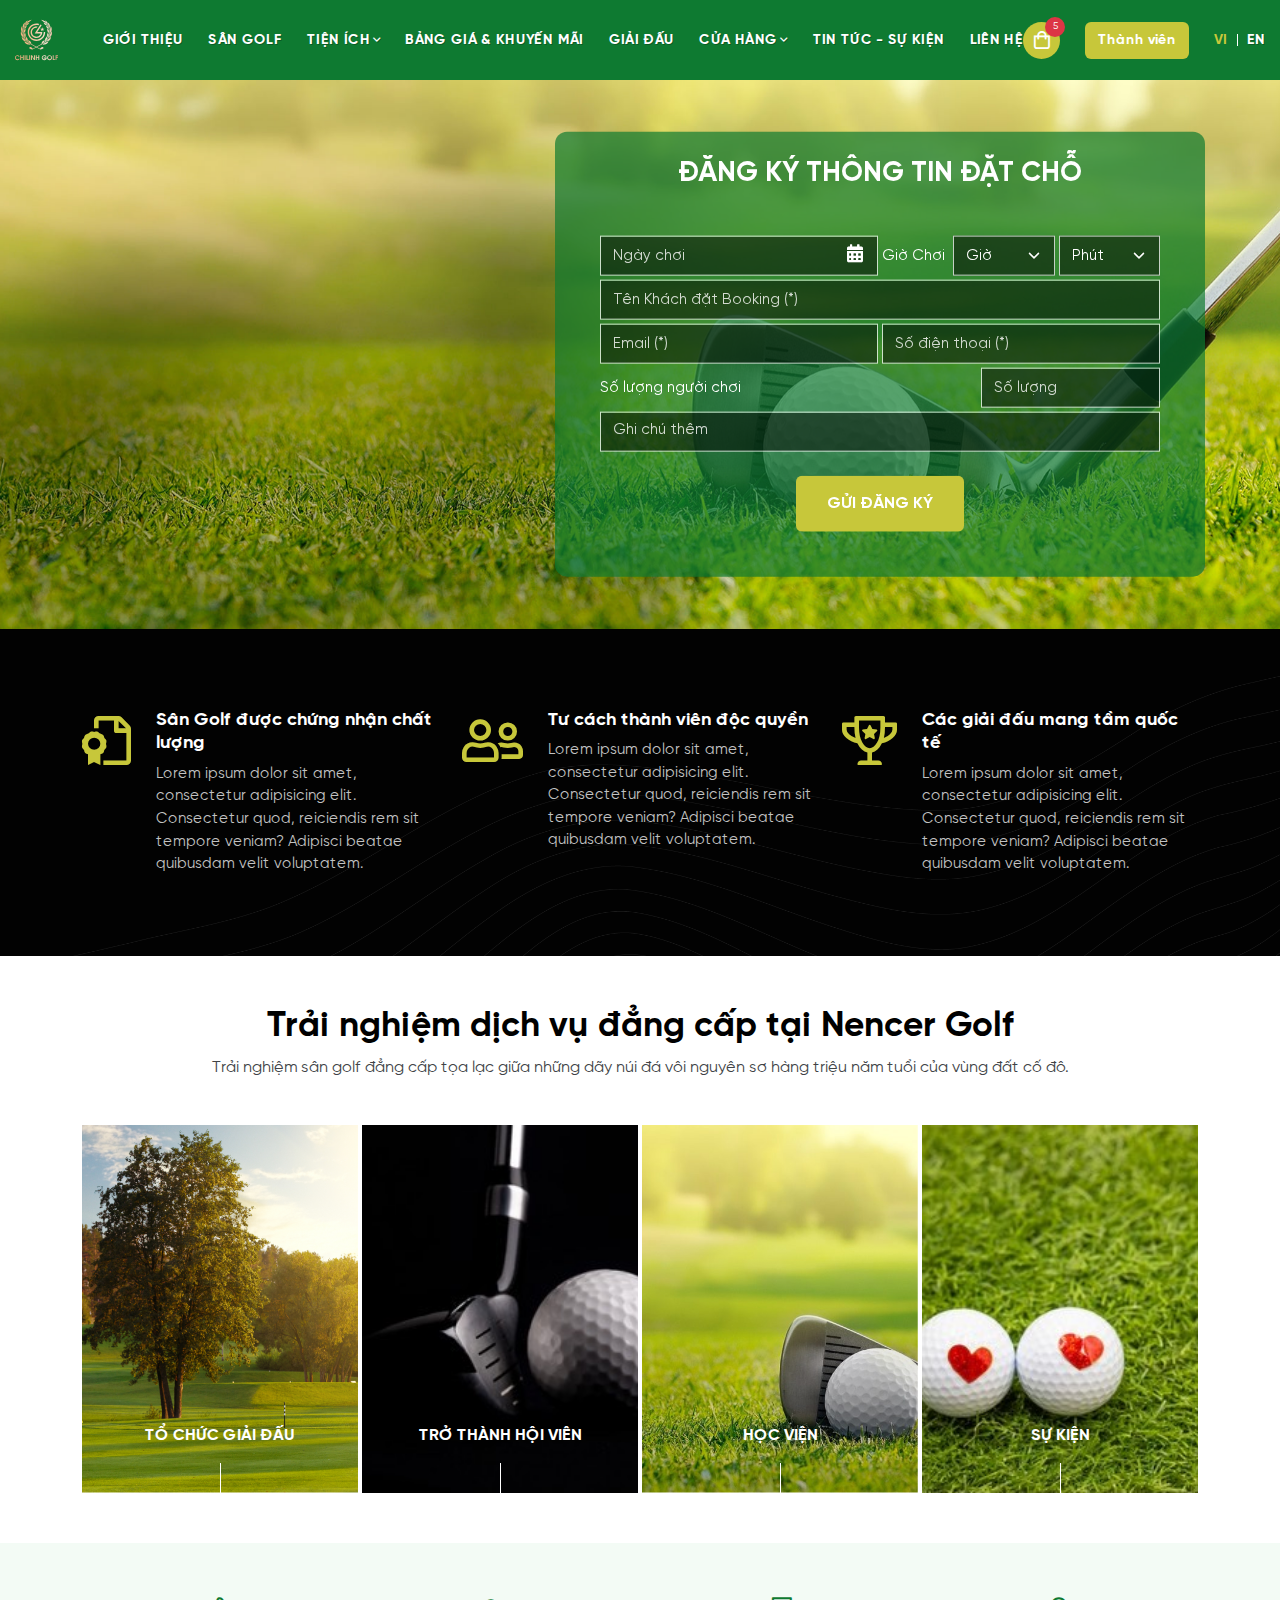
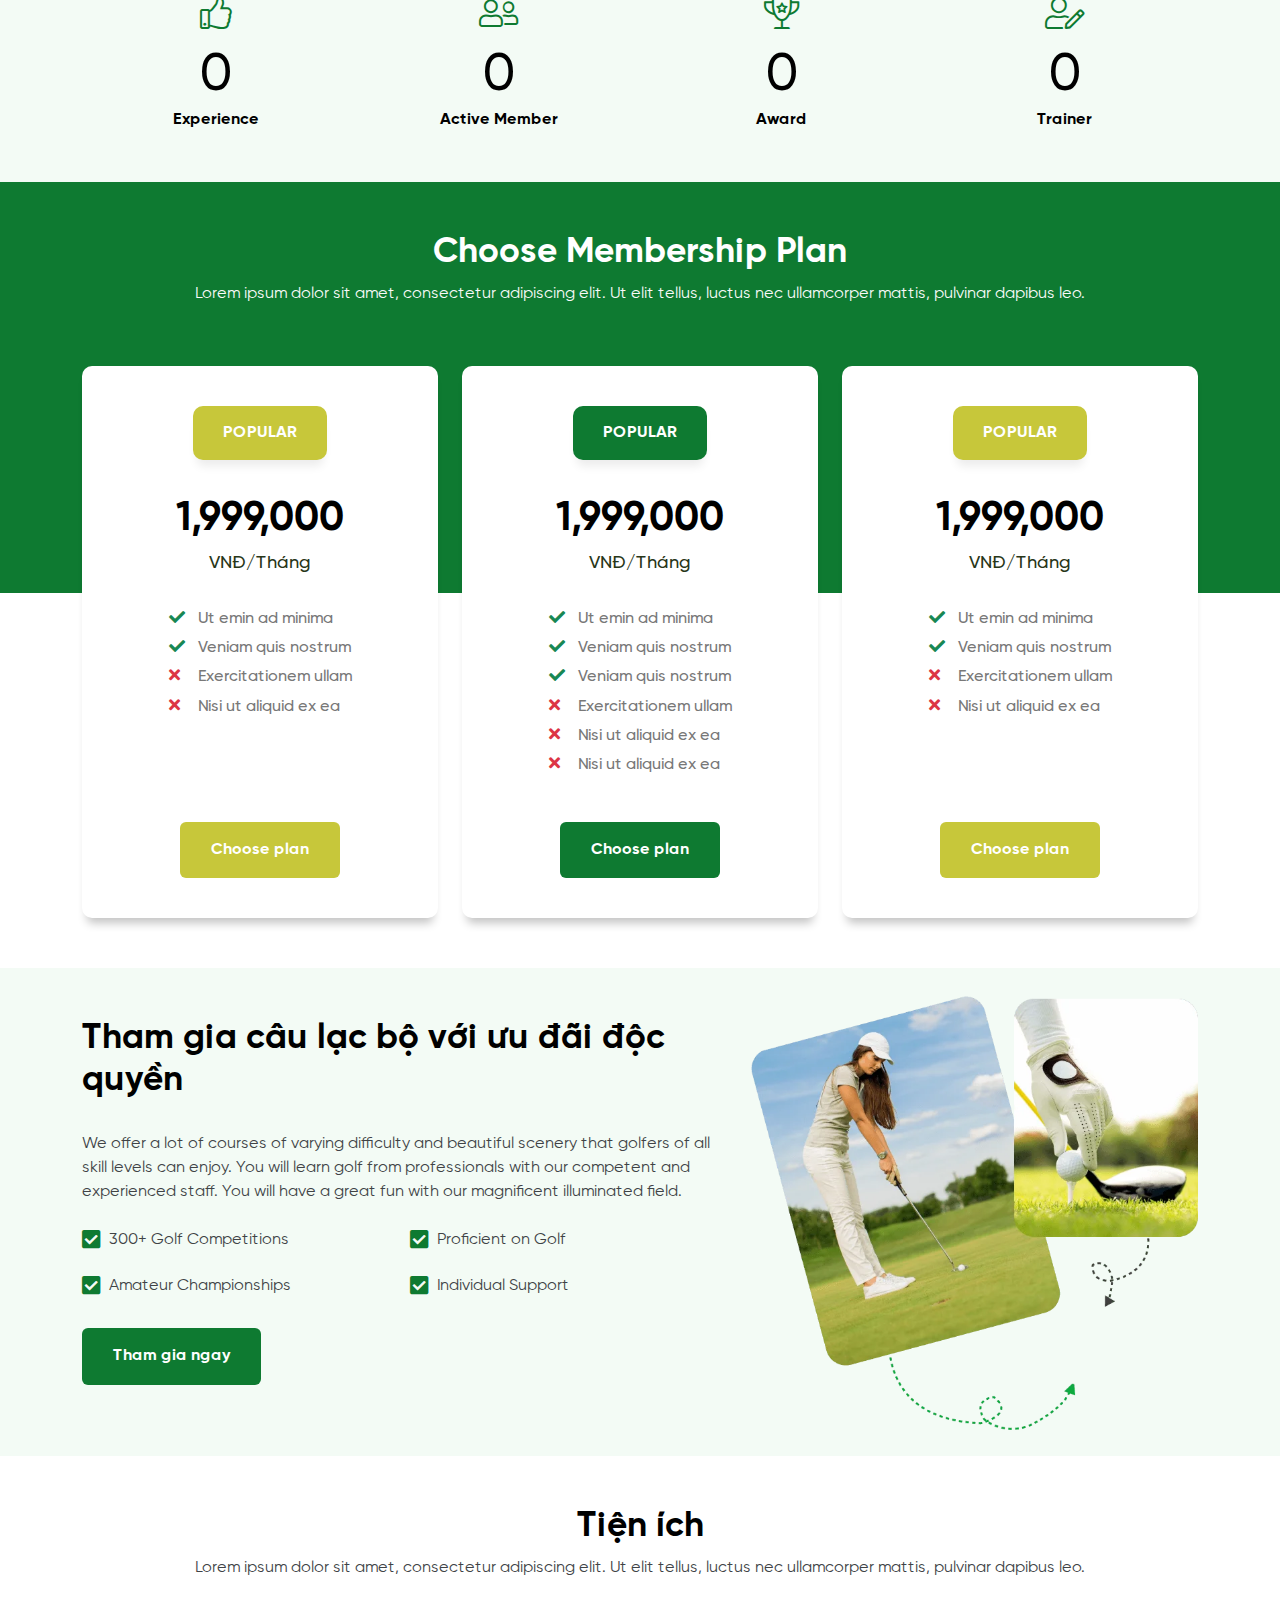
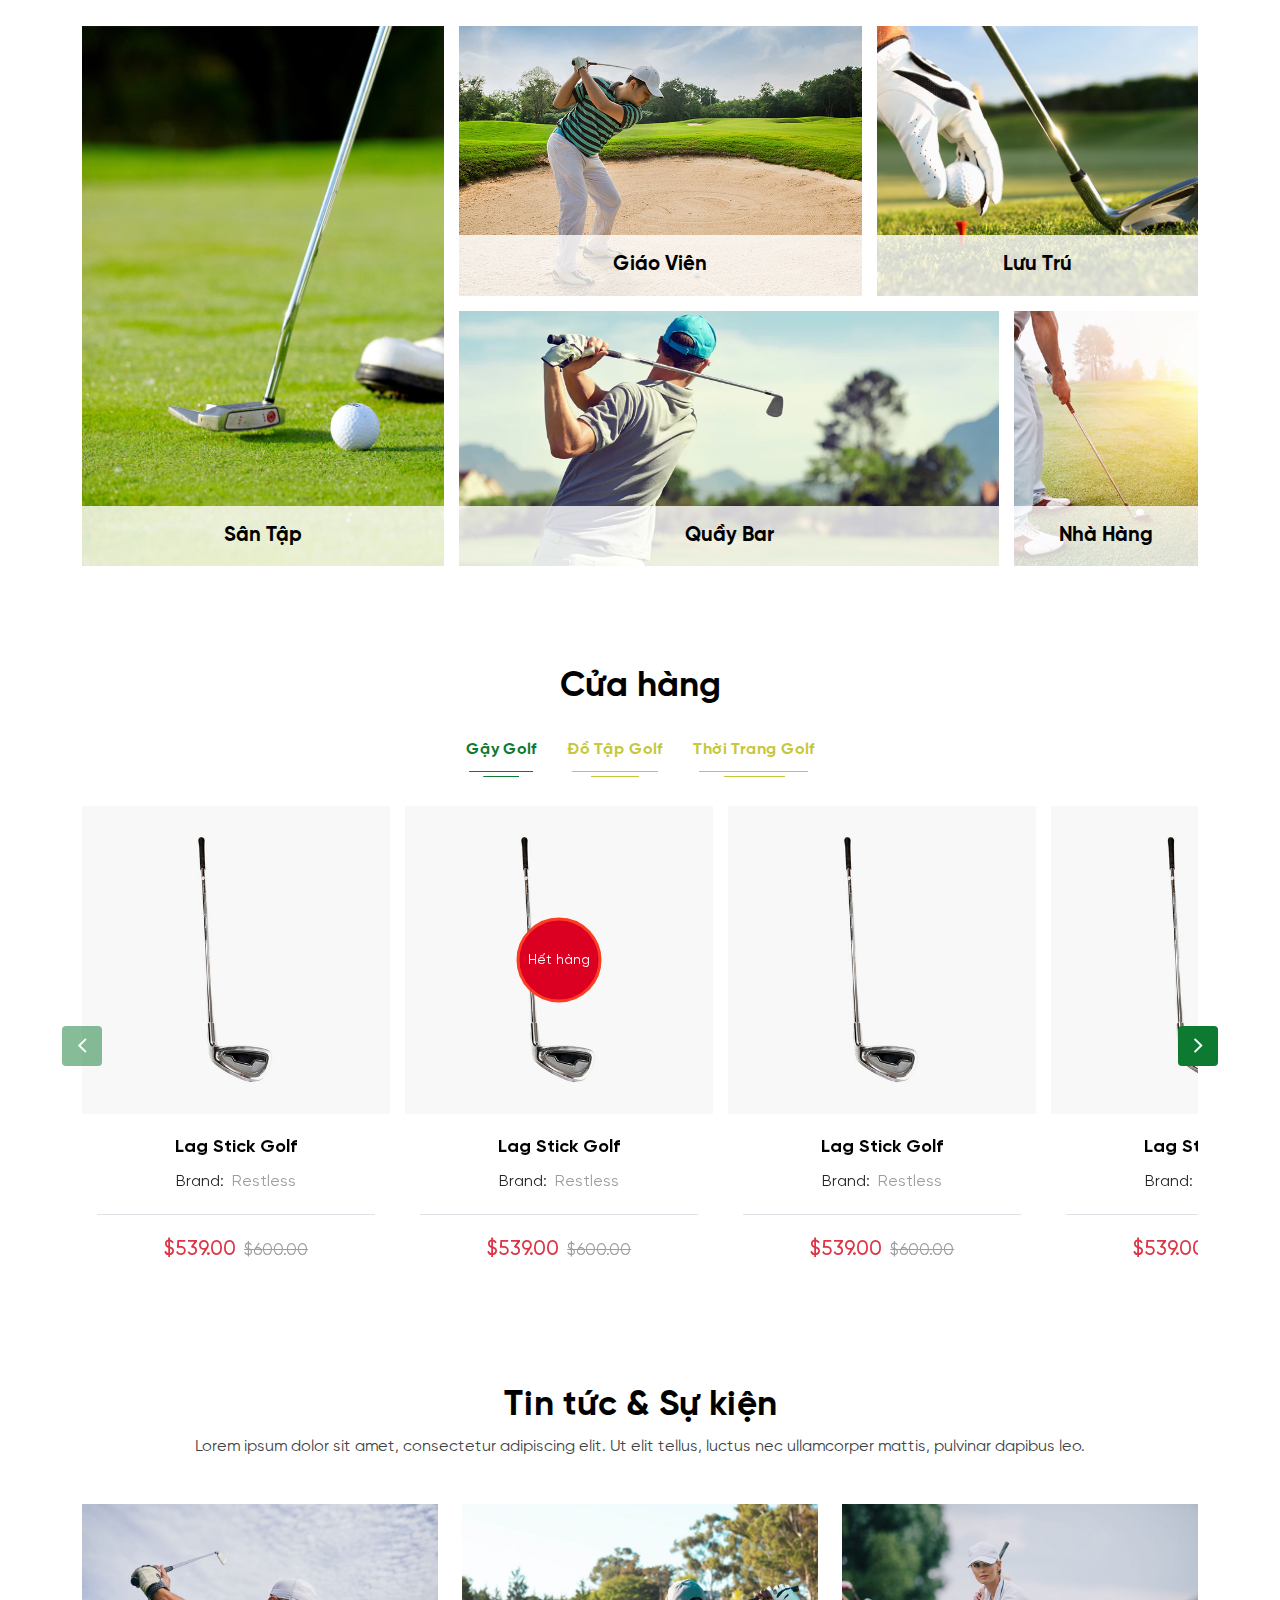
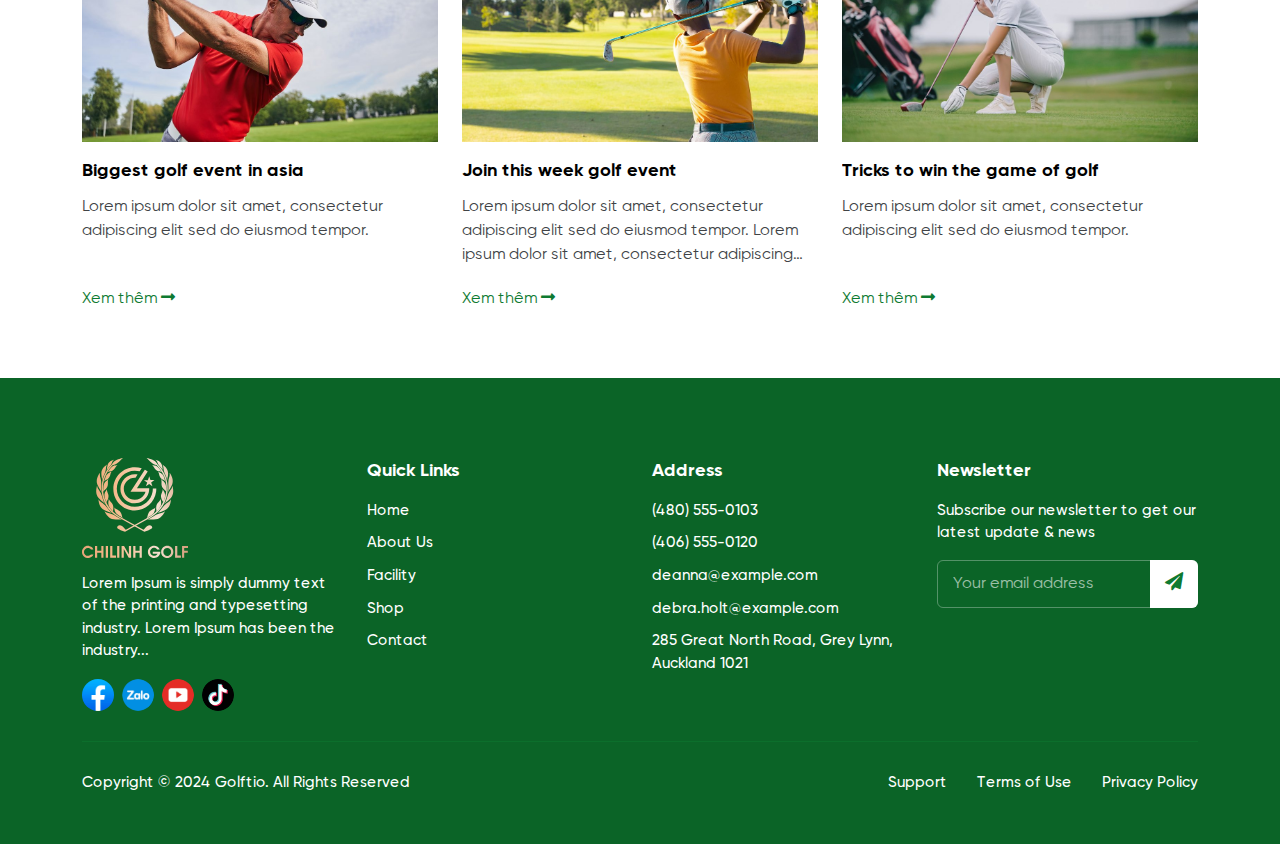
==== commit 135b68ff: "Update" ====
--- a/index.html
+++ b/index.html
@@ -36,8 +36,8 @@
 			--primary-color: #0e7a31;
 			--primary-hover: #0b6427;
 			--primary-rgb: 14, 122, 49;
-			--secondary-color: #E4A662;
-			--secondary-hover: #c28440;
+			--secondary-color: #c7c73a;
+			--secondary-hover: #abab2f;
 			--secondary-rgb: 228, 166, 98;
 		}
 	</style>
--- a/assets/css/style.css
+++ b/assets/css/style.css
@@ -224,24 +224,13 @@
 }
 
 .section-gap {
-	padding: 85px 0 50px;
+	padding: 50px 0;
 	position: relative;
 }
 
 .section-gap_small {
 	padding: 30px 0;
 	position: relative;
-}
-
-.section-gap:before {
-	top: 0;
-	content: "";
-	position: absolute;
-	left: 50%;
-	transform: translateX(-50%);
-	height: 60px;
-	width: 1px;
-	box-shadow: inset 1px 1px rgba(0, 0, 0, 0.5) !important;
 }
 
 .section-heading {
@@ -1368,7 +1357,7 @@
 .hero-form .form-inner {
 	padding: 25px 45px 45px;
 	background: rgba(var(--primary-rgb), 0.7);
-	border-radius: 24px;
+	border-radius: 12px;
 	width: 650px;
 }
 
@@ -2508,4 +2497,78 @@
 
 .checkout-total .checkout-total_value {
 	color: var(--primary-color);
+}
+
+.detail-golf {
+	display: flex;
+	background-color: rgba(var(--primary-rgb), 0.2);
+}
+
+.detail-golf .detail-image {
+	width: 50%;
+	flex-shrink: 0;
+}
+
+.detail-golf .detail-content {
+	align-self: flex-start;
+	padding: 30px;
+}
+
+.detail-golf .detail-content {
+	align-self: flex-start;
+	padding: 45px 30px 30px;
+	position: relative;
+}
+
+.detail-golf .detail-content .detail-close {
+	font-size: 1.6em;
+	color: var(--bs-black);
+	top: 15px;
+	right: 15px;
+	position: absolute;
+	z-index: 2;
+}
+
+.detail-golf .detail-content .detail-heading {
+	display: flex;
+	align-items: center;
+	justify-content: space-between;
+}
+
+.detail-golf .detail-content .detail-heading .detail-name {
+	font-size: 1.45em;
+	color: var(--bs-black);
+	font-weight: 600;
+}
+
+.detail-golf .detail-content .detail-heading .detail-size {
+	font-size: 1.6em;
+	color: var(--bs-black);
+	font-weight: 600;
+}
+
+.detail-golf .detail-content .detail-desc {
+	margin-top: 30px;
+	font-size: 1.075em;
+	color: var(--bs-black);
+}
+
+.detail-golf .detail-content .detail-teemarker {
+	margin-top: 30px;
+	display: flex;
+	flex-direction: column;
+	gap: 30px;
+}
+
+.detail-golf .detail-content .detail-teemarker .detail-teemarker_item {
+	display: flex;
+	align-items: center;
+	gap: 10px;
+	font-size: 1.6em;
+	font-weight: 500;
+	line-height: 1;
+}
+
+.detail-golf .detail-content .detail-teemarker .detail-teemarker_item .detail-teemarker_image {
+	flex-shrink: 0;
 }--- a/assets/css/responsive.css
+++ b/assets/css/responsive.css
@@ -612,6 +612,37 @@
 		font-size: 1.15em;
 		padding: 10px 20px;
 	}
+
+	.detail-golf {
+		flex-direction: column;
+	}
+
+	.detail-golf .detail-image {
+		width: 100%;
+		height: 250px;
+	}
+
+	.detail-golf .detail-content {
+		padding: 30px 15px;
+	}
+
+	.detail-golf .detail-content .detail-close {
+		font-size: 1.3em;
+	}
+
+	.detail-golf .detail-content .detail-heading {
+		margin-top: 15px;
+		font-size: 0.925em;
+	}
+
+	.detail-golf .detail-content .detail-desc {
+		margin-top: 15px;
+		font-size: 1em;
+	}
+
+	.detail-golf .detail-content .detail-teemarker .detail-teemarker_item {
+		font-size: 1.225em;
+	}
 }
 
 @media screen and (max-width: 768px) {
